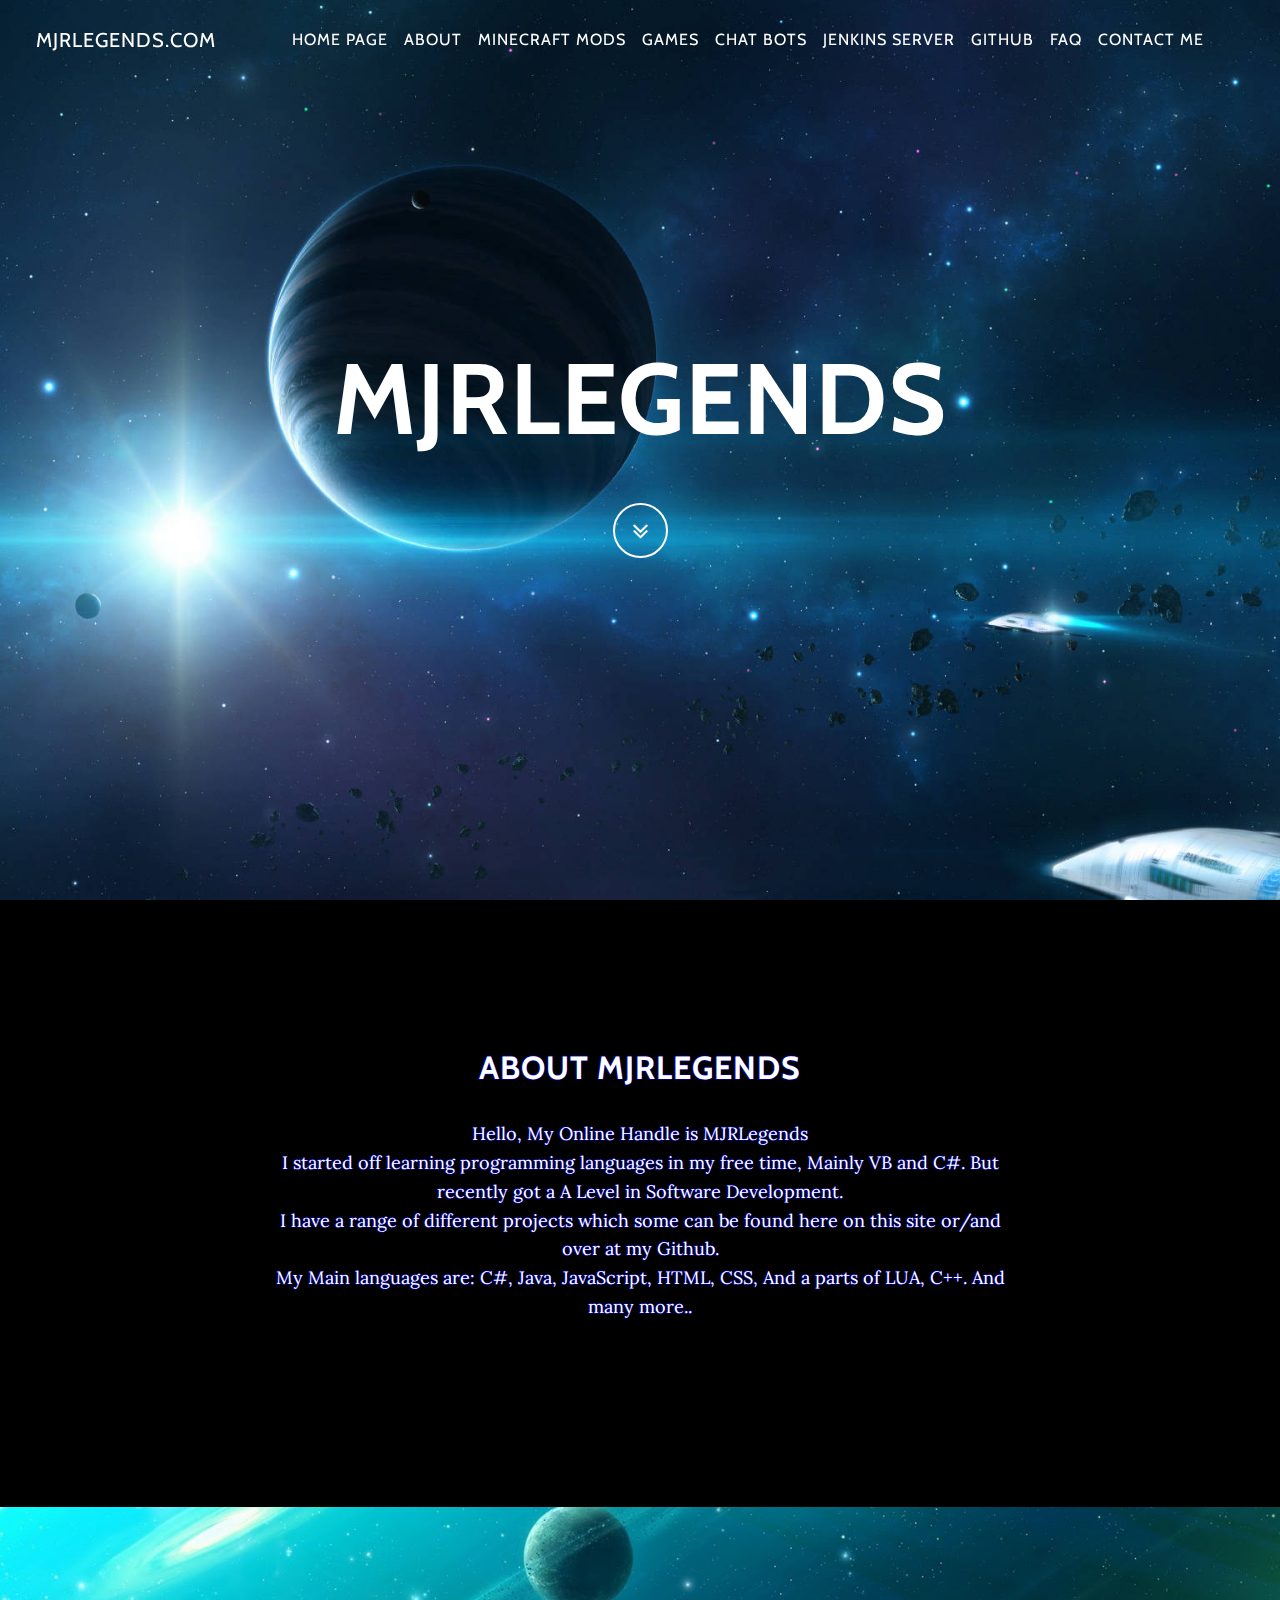
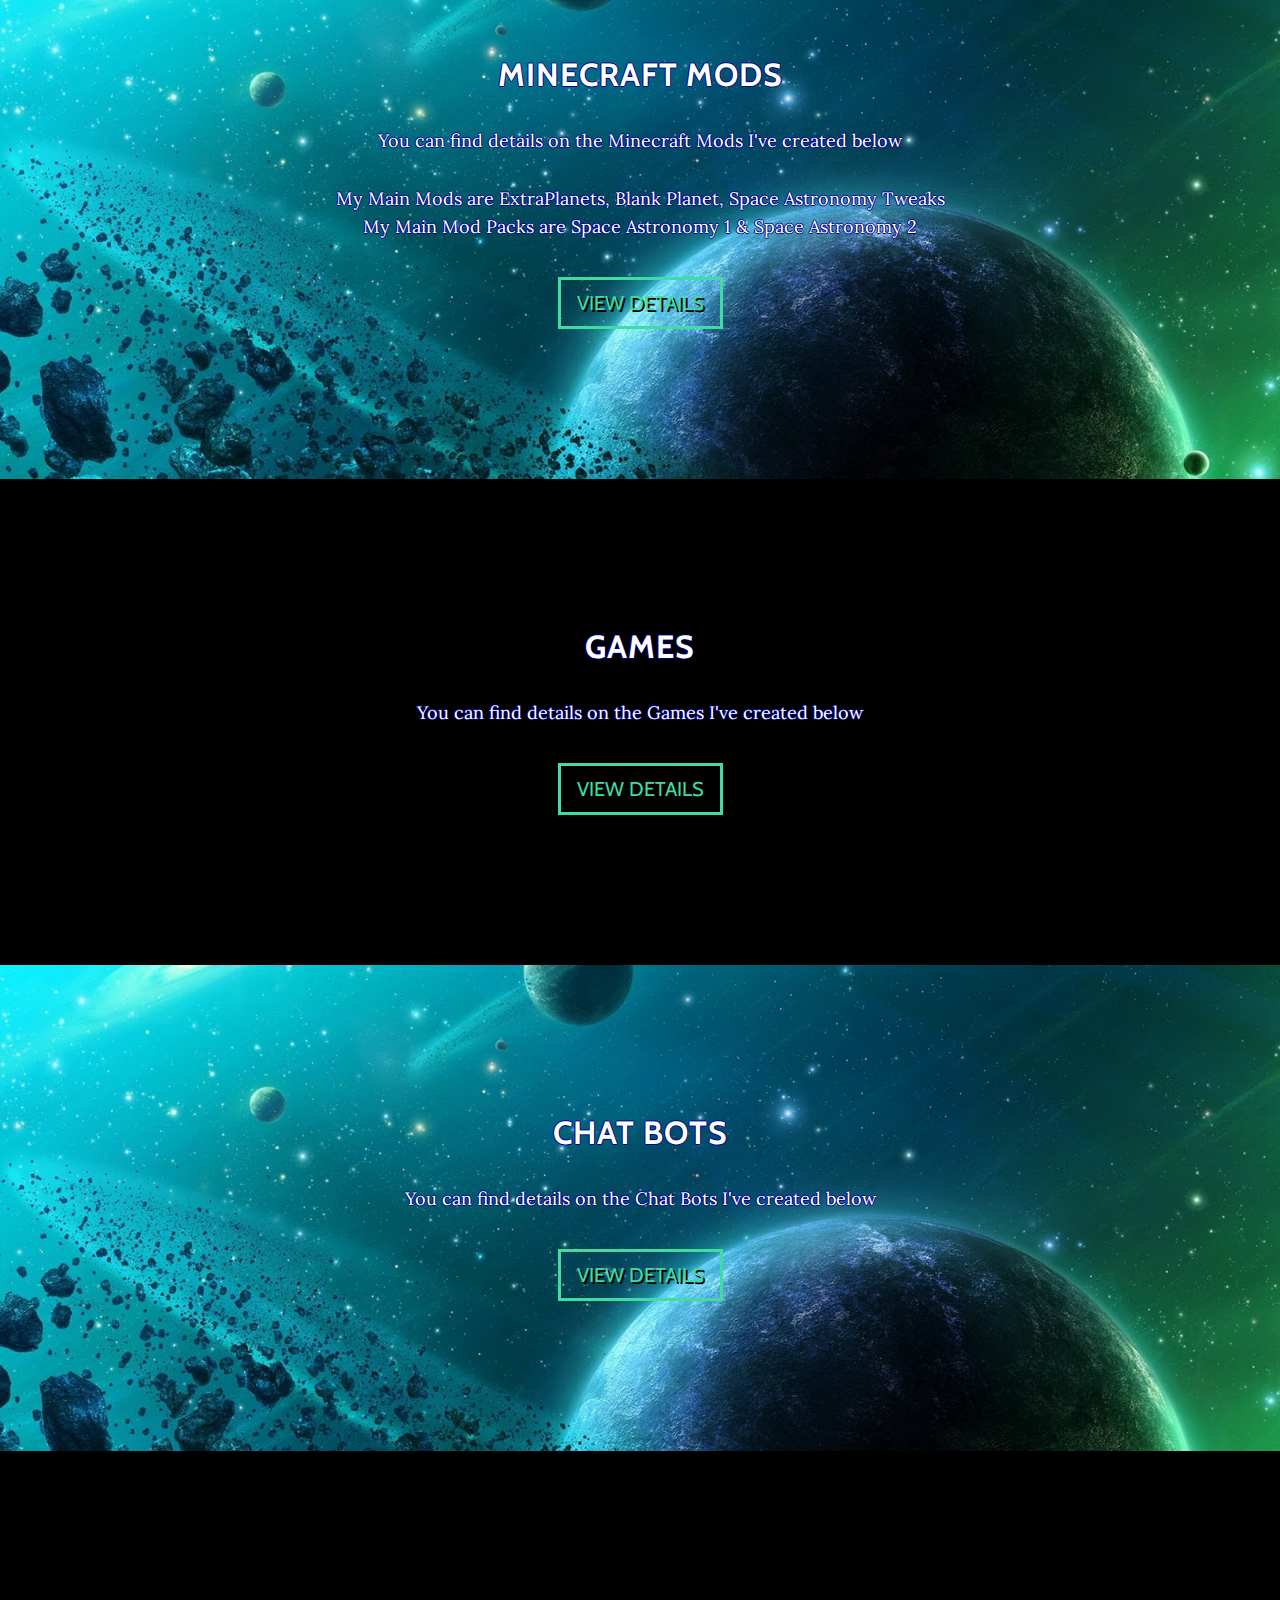
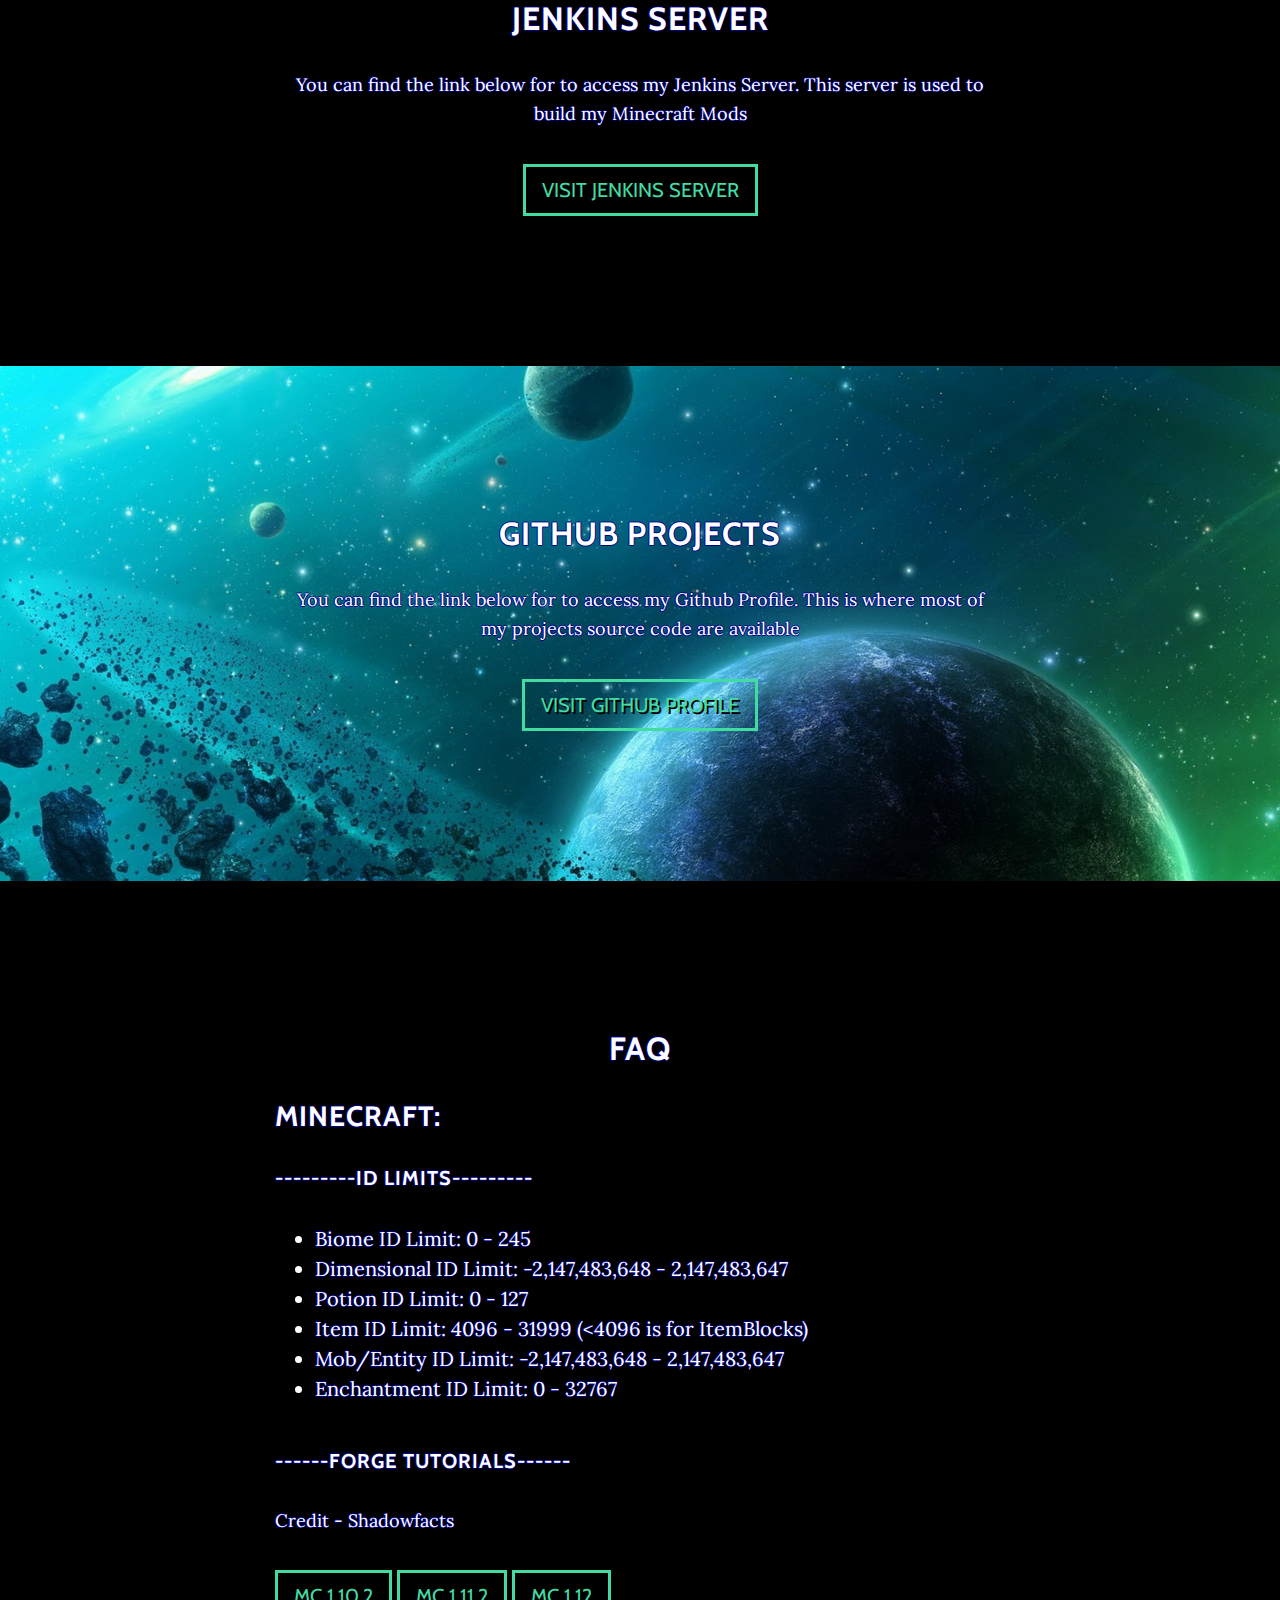
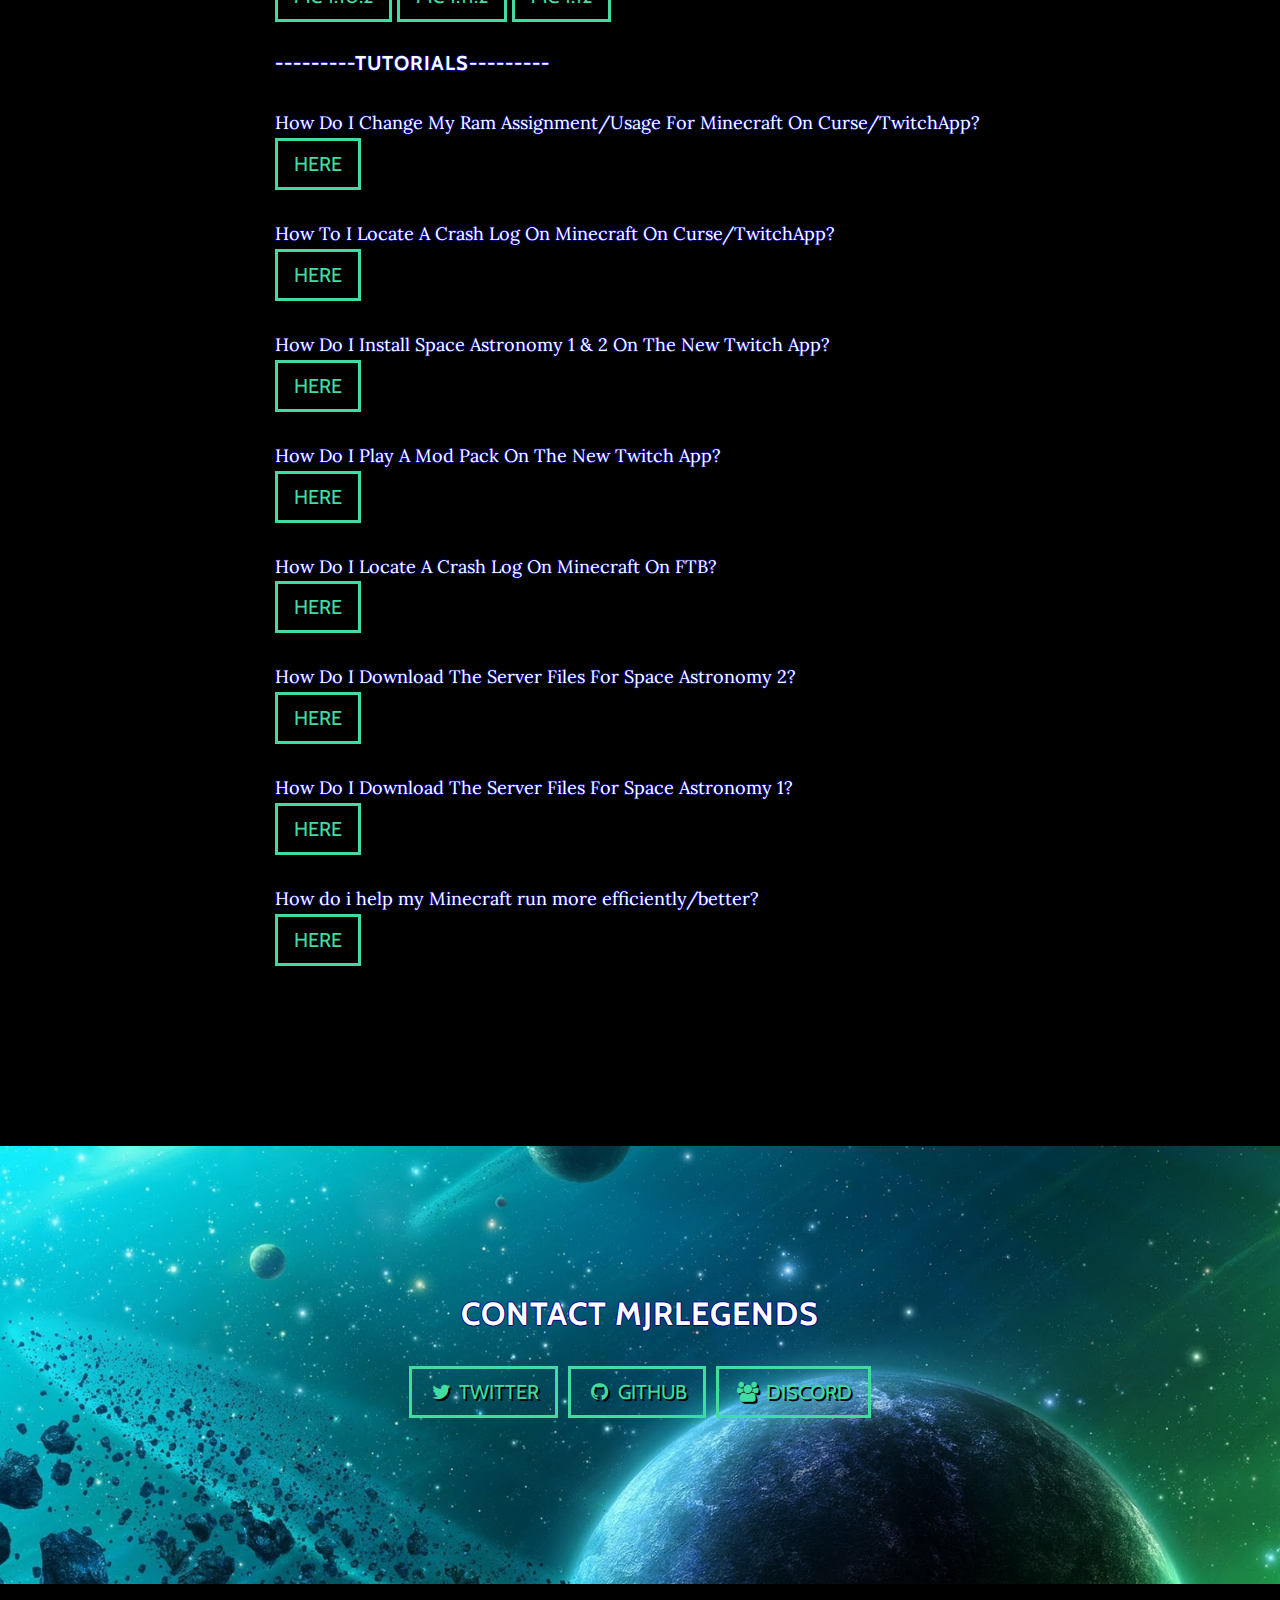
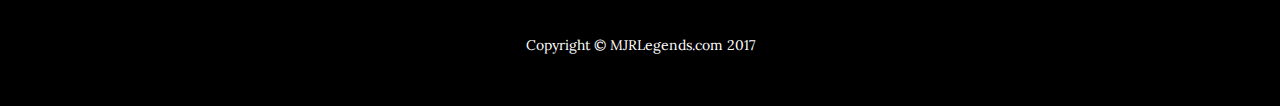
==== MJRLegends Site/index.html @ 922f8fa1 "Added a GitHub & FAQ section to the main page" ====
<!DOCTYPE html>
<html lang="en">
	<head>
		<meta charset="utf-8">
		<meta name="viewport" content="width=device-width, initial-scale=1, shrink-to-fit=no">
		<meta name="description" content="Personal Site for MJRLegends">
		<meta name="author" content="MJRLegends">
		<title>MJRLegends</title>
		<link href="vendor/bootstrap/css/bootstrap.min.css" rel="stylesheet">
		<link href="vendor/font-awesome/css/font-awesome.min.css" rel="stylesheet" type="text/css">
		<link href="https://fonts.googleapis.com/css?family=Lora:400,700,400italic,700italic" rel="stylesheet" type="text/css">
		<link href='https://fonts.googleapis.com/css?family=Cabin:700' rel='stylesheet' type='text/css'>
		<link href="css/main.css" rel="stylesheet">
	</head>
	<body id="page-top">
		<!-- Navigation -->
		<nav class="navbar navbar-expand-lg navbar-light fixed-top" id="mainNav">
			<a class="navbar-brand" href="">MJRLegends.com</a>
			<div class="main_container">
				<button class="navbar-toggler navbar-toggler-right" type="button" data-toggle="collapse" data-target="#navbarResponsive" aria-controls="navbarResponsive" aria-expanded="false" aria-label="Toggle navigation">
				Menu
				<i class="fa fa-bars"></i>
				</button>
				<div class="collapse navbar-collapse" id="navbarResponsive">
					<ul class="navbar-nav ml-auto">
						<li class="nav-item">
							<a class="nav-link js-scroll-trigger" href="http://www.mjrlegends.com">Home Page</a>
						</li>
						<li class="nav-item">
							<a class="nav-link js-scroll-trigger" href="#about">About</a>
						</li>
						<li class="nav-item">
							<a class="nav-link js-scroll-trigger" href="#mods">Minecraft Mods</a>
						</li>
						<li class="nav-item">
							<a class="nav-link js-scroll-trigger" href="#games">Games</a>
						</li>
						<li class="nav-item">
							<a class="nav-link js-scroll-trigger" href="#bots">Chat Bots</a>
						</li>
						<li class="nav-item">
							<a class="nav-link js-scroll-trigger" href="#jenkins">Jenkins Server</a>
						</li>
						<li class="nav-item">
							<a class="nav-link js-scroll-trigger" href="#github">GitHub</a>
						</li>
						<li class="nav-item">
							<a class="nav-link js-scroll-trigger" href="#faq">FAQ</a>
						</li>
						<li class="nav-item">
							<a class="nav-link js-scroll-trigger" href="#contact">Contact Me</a>
						</li>
					</ul>
				</div>
			</div>
		</nav>
		<!-- Intro Header -->
		<header class="main-header">
			<div class="intro-body">
				<div class="container">
					<div class="row">
						<div class="col-lg-8 mx-auto">
							<h1 class="brand-heading">MJRLegends</h1>
							<p class="intro-text">
							</p>
							<a href="#about" class="btn btn-circle js-scroll-trigger">
							<i class="fa fa-angle-double-down animated"></i>
							</a>
						</div>
					</div>
				</div>
			</div>
		</header>
		<!-- About Section -->
		<section id="about" class="content-section text-center">
			<div class="container">
				<div class="row">
					<div class="col-lg-8 mx-auto">
						<h2>About MJRLegends</h2>
						<p>Hello, My Online Handle is MJRLegends <br>
							I started off learning programming languages in my free time, Mainly VB and C#. But recently got a A Level in Software Development.<br>
							I have a range of different projects which some can be found here on this site or/and over at my Github.<br>
							My Main languages are: C#, Java, JavaScript, HTML, CSS, And a parts of LUA, C++. And many more..
						</p>
					</div>
				</div>
			</div>
		</section>
		<!-- Minecraft Mods Section -->
		<section id="mods" class="content-section-alt content-section text-center">
			<div class="container">
				<div class="col-lg-8 mx-auto">
					<h2>Minecraft Mods</h2>
					<p>You can find details on the Minecraft Mods I've created below <br>
						<br>
						My Main Mods are ExtraPlanets, Blank Planet, Space Astronomy Tweaks
						<br>
						My Main Mod Packs are Space Astronomy 1 & Space Astronomy 2
					</p>
					<a href="/minecraft-mods.html" class="btn btn-default btn-lg">View Details</a>
				</div>
			</div>
		</section>
		<!-- Games Section -->
		<section id="games" class="content-section text-center">
			<div class="container">
				<div class="col-lg-8 mx-auto">
					<h2>Games</h2>
					<p>You can find details on the Games I've created below</p>
					<a href="/games.html" class="btn btn-default btn-lg">View Details</a>
				</div>
			</div>
		</section>
		<!-- Chat Bots Section -->
		<section id="bots" class="content-section-alt content-section text-center">
			<div class="container">
				<div class="col-lg-8 mx-auto">
					<h2>Chat Bots</h2>
					<p>You can find details on the Chat Bots I've created below</p>
					<a href="" class="btn btn-default btn-lg">View Details</a>
				</div>
			</div>
		</section>
		<!-- Jenkins Section -->
		<section id="jenkins" class="content-section text-center">
			<div class="container">
				<div class="col-lg-8 mx-auto">
					<h2>Jenkins Server</h2>
					<p>
						You can find the link below for to access my Jenkins Server. 
						This server is used to build my Minecraft Mods
					</p>
					<a href="http://ci.mjrlegends.com:8080/" class="btn btn-default btn-lg">Visit Jenkins Server</a>
				</div>
			</div>
		</section>
		<!-- Github Section -->
		<section id="github" class="content-section-alt content-section text-center">
			<div class="container">
				<div class="col-lg-8 mx-auto">
					<h2>GitHub Projects</h2>
					<p>
						You can find the link below for to access my Github Profile.
						This is where most of my projects source code are available
					</p>
					<a href="https://github.com/MJRLegends/" class="btn btn-default btn-lg">Visit GitHub Profile</a>
				</div>
			</div>
		</section>
		<!-- FAQ Section -->
		<section id="faq" class="content-section">
			<div class="container">
				<div class="row">
					<div class="col-lg-8 mx-auto">
						<h2 class="text-center">FAQ</h2>
						<h3> Minecraft: </h3>
						<h5> ---------ID Limits--------- </h5>
						<ul>
						<li>Biome ID Limit: 0 - 245</li>
						<li>Dimensional ID Limit: -2,147,483,648 - 2,147,483,647</li>
						<li>Potion ID Limit: 0 - 127</li>
						<li>Item ID Limit: 4096 - 31999 (<4096 is for ItemBlocks)</li>
						<li>Mob/Entity ID Limit: -2,147,483,648 - 2,147,483,647</li>
						<li>Enchantment ID Limit: 0 - 32767</li>
						</ul>
						<br>
						<h5> ------Forge Tutorials------ </h5>
						<p> Credit - Shadowfacts</p>
						<a href="https://shadowfacts.net/tutorials/forge-modding-1102/" class="btn btn-default btn-lg">MC 1.10.2</a>
						<a href="https://shadowfacts.net/tutorials/forge-modding-1112/" class="btn btn-default btn-lg">MC 1.11.2</a>
						<a href="https://shadowfacts.net/tutorials/forge-modding-112/" class="btn btn-default btn-lg">MC 1.12</a>
						<br>
						<br>
						<h5> ---------Tutorials--------- </h5>
						<p style="margin: 0px;">How Do I Change My Ram Assignment/Usage For Minecraft On Curse/TwitchApp?</p> <a href="http://imgur.com/a/MBcw8" class="btn btn-default btn-lg">Here</a><br><br>
						<p style="margin: 0px;">How To I Locate A Crash Log On Minecraft On Curse/TwitchApp?</p> <a href="http://imgur.com/a/MgIK4" class="btn btn-default btn-lg">Here</a><br><br>
						<p style="margin: 0px;">How Do I Install Space Astronomy 1 & 2 On The New Twitch App?</p> <a href="http://imgur.com/a/CYxre" class="btn btn-default btn-lg">Here</a><br><br>
						<p style="margin: 0px;">How Do I Play A Mod Pack On The New Twitch App?</p> <a href="http://imgur.com/a/cBNZs" class="btn btn-default btn-lg">Here</a><br><br>
						<p style="margin: 0px;">How Do I Locate A Crash Log On Minecraft On FTB?</p> <a href="http://imgur.com/a/IbWNC" class="btn btn-default btn-lg">Here</a><br><br>
						<p style="margin: 0px;">How Do I Download The Server Files For Space Astronomy 2?</p> <a href="http://imgur.com/a/7WgaK" class="btn btn-default btn-lg">Here</a><br><br>
						<p style="margin: 0px;">How Do I Download The Server Files For Space Astronomy 1?</p> <a href="http://imgur.com/a/SaSIi" class="btn btn-default btn-lg">Here</a><br><br>
						<p style="margin: 0px;">How do i help my Minecraft run more efficiently/better?</p> <a href="https://imgur.com/a/BnC55" class="btn btn-default btn-lg">Here</a><br><br>
					</div>
				</div>
			</div>
		</section>
		<!-- Contact Section -->
		<section id="contact" class="content-section-alt content-section text-center">
			<div class="container">
				<div class="row">
					<div class="col-lg-8 mx-auto">
						<h2>Contact MJRLegends</h2>
						<ul class="list-inline banner-social-buttons">
							<li class="list-inline-item">
								<a href="https://twitter.com/mjrlegends" class="btn btn-default btn-lg">
								<i class="fa fa-twitter fa-fw"></i>
								<span class="network-name">Twitter</span>
								</a>
							</li>
							<li class="list-inline-item">
								<a href="https://github.com/mjrlegends" class="btn btn-default btn-lg">
								<i class="fa fa-github fa-fw"></i>
								<span class="network-name">Github</span>
								</a>
							</li>
							<li class="list-inline-item">
								<a href="https://discord.gg/VEgV7Pk" class="btn btn-default btn-lg">
								<i class="fa fa-users fa-fw"></i>
								<span class="network-name">Discord</span>
								</a>
							</li>
						</ul>
					</div>
				</div>
			</div>
		</section>
		<!-- Footer -->
		<footer>
			<div class="container text-center">
				<p>Copyright &copy; MJRLegends.com 2017</p>
			</div>
		</footer>
		<!-- Bootstrap core JavaScript -->
		<script src="vendor/jquery/jquery.min.js"></script>
		<script src="vendor/popper/popper.min.js"></script>
		<script src="vendor/bootstrap/js/bootstrap.min.js"></script>
		<!-- Plugin JavaScript -->
		<script src="vendor/jquery-easing/jquery.easing.min.js"></script>
		<!-- Custom scripts for this template -->
		<script src="js/main.js"></script>
	</body>
</html>
---- MJRLegends Site/css/main.css ----
body {
     font-family: Lora, 'Helvetica Neue', Helvetica, Arial, sans-serif;
     position: relative;
     width: 100%;
     height: 100%;
     color: #fff;
     background-color: #000
 }
 html {
     width: 100%;
     height: 100%
 }
 h1,
 h2,
 h3,
 h4,
 h5,
 h6 {
     font-family: Cabin, 'Helvetica Neue', Helvetica, Arial, sans-serif;
     font-weight: 700;
     margin: 0 0 35px;
     letter-spacing: 1px;
     text-transform: uppercase
 }
 p {
     font-size: 16px;
     line-height: 1.5;
     margin: 0 0 25px
 }
 @media (min-width: 768px) {
     p {
         font-size: 18px;
         line-height: 1.6;
         margin: 0 0 35px
     }
 }
 a {
     -webkit-transition: all .2s ease-in-out;
     -moz-transition: all .2s ease-in-out;
     transition: all .2s ease-in-out;
     color: #3366ff
 }
 a:focus,
 a:hover {
     text-decoration: none;
     color: #3366ff
 }
 #mainNav {
     font-family: Cabin, 'Helvetica Neue', Helvetica, Arial, sans-serif;
     margin-bottom: 0;
     text-transform: uppercase;
     border-bottom: 1px solid rgba(255, 255, 255, .3);
     background-color: #000
 }
 
 #mainNav .main_container{
	 margin: 0px 10px 0px 10px;
	 float: right;
	 width: 75%;
	 text-align: right
 }
 #mainNav .navbar-toggler {
     font-size: 14px;
     padding: 11px;
     color: #fff;
     border: 1px solid #fff
 }
 #mainNav a {
     color: #fff
 }
 #mainNav .navbar-nav .nav-item {
     -webkit-transition: background .3s ease-in-out;
     -moz-transition: background .3s ease-in-out;
     transition: background .3s ease-in-out
 }
 #mainNav .navbar-nav .nav-item:hover {
     color: fade(white, 80%);
     outline: 0;
     background-color: transparent
 }
 #mainNav .navbar-nav .nav-item:active,
 #mainNav .navbar-nav .nav-item:focus {
     outline: 0;
     background-color: transparent
 }
 @media (min-width: 1108px) {
     #mainNav {
         padding-top: 20px;
         padding-bottom: 20px;
         -webkit-transition: background .3s ease-in-out, padding-top .3s ease-in-out, padding-bottom .3s;
         -moz-transition: background .3s ease-in-out, padding-top .3s ease-in-out, padding-bottom .3s;
         transition: background .3s ease-in-out, padding-top .3s ease-in-out, padding-bottom .3s;
         letter-spacing: 1px;
         border-bottom: none;
         background: 0 0
     }
     #mainNav.navbar-shrink {
         padding-top: 10px;
         padding-bottom: 10px;
         border-bottom: 1px solid rgba(255, 255, 255, .3);
         background: #000
     }
     #mainNav .nav-link.active {
         outline: 0;
         background-color: rgba(255, 255, 255, .3)
     }
     #mainNav .nav-link.active:hover {
         color: #fff
     }
 }
 .navbar-brand{
	 padding-left: 20px;
	 display: inline;
	 float: left;
	 width: 20%;
	 margin: 0px;
 }
 .main-header {
     display: table;
     width: 100%;
     height: auto;
     padding: 200px 0;
     text-align: center;
     color: #fff;
     background: url(../img/intro-bg.jpg) no-repeat bottom center scroll;
     background-color: #000;
     -webkit-background-size: cover;
     -moz-background-size: cover;
     -o-background-size: cover;
     background-size: cover
 }
 .main-header .intro-body {
     display: table-cell;
     vertical-align: middle
 }
 .main-header .intro-body .brand-heading {
     font-size: 50px
 }
 .main-header .intro-body .intro-text {
     font-size: 18px
 }
 @media (min-width: 768px) {
     .main-header {
         height: 100%;
         padding: 0
     }
     .main-header .intro-body .brand-heading {
         font-size: 100px
     }
     .main-header .intro-body .intro-text {
         font-size: 22px
     }
 }
 .btn-circle {
     font-size: 26px;
     width: 55px;
     height: 55px;
     margin-top: 15px;
     line-height: 38px;
     -webkit-transition: background .3s ease-in-out;
     -moz-transition: background .3s ease-in-out;
     transition: background .3s ease-in-out;
     color: #fff;
     border: 2px solid #fff;
     border-radius: 100%!important;
     background: 0 0
 }
 .btn-circle:focus,
 .btn-circle:hover {
     color: #fff;
     outline: 0;
     background: rgba(255, 255, 255, .1)
 }
 .content-section {
	 color: white;
	 text-shadow: -1px 0 darkblue, 0 1px darkblue, 1px 0 darkblue, 0 -1px darkblue;
	 font-size: 20px;
     padding-top: 150px;
     padding-bottom: 150px
 }
 .content-section-alt {
     color: white;
	 text-shadow: -1px 0 darkblue, 0 1px darkblue, 1px 0 darkblue, 0 -1px darkblue;
     background: url(../img/downloads-bg.jpg) no-repeat center center scroll;
     background-color: #000;
     -webkit-background-size: cover;
     -moz-background-size: cover;
     -o-background-size: cover;
     background-size: cover;
 }
 .mods-section{
     color: white;
     text-shadow: -1px 0 darkblue, 0 1px darkblue, 1px 0 darkblue, 0 -1px darkblue;
     background-color: black;
	 padding-top: 50px;
	 padding-bottom: 50px
 }
 .mods-section-alt {
     color: black;
     text-shadow: -1px 0 darkblue, 0 1px darkblue, 1px 0 darkblue, 0 -1px darkblue;
     background-color: white;
	 padding-top: 50px;
	 padding-bottom: 50px
 }
 .btn {
     font-family: Cabin, 'Helvetica Neue', Helvetica, Arial, sans-serif;
     font-weight: 400;
     -webkit-transition: all .3s ease-in-out;
     -moz-transition: all .3s ease-in-out;
     transition: all .3s ease-in-out;
     text-transform: uppercase;
     border-radius: 0
 }
 .btn-default {
     color: #42dca3;
     border: 3px solid #42dca3;
     background-color: transparent;
	 text-shadow: 2px 2px #000000
 }
 .btn-default:focus,
 .btn-default:hover {
     color: #000;
     border: 1px solid #42dca3;
     outline: 0;
     background-color: #42dca3
 }
 ul.banner-social-buttons {
     margin-top: 0
 }
 @media (max-width: 1199px) {
     ul.banner-social-buttons {
         margin-top: 15px
     }
 }
 @media (max-width: 767px) {
     ul.banner-social-buttons li {
         display: block;
         margin-bottom: 20px;
         padding: 0
     }
     ul.banner-social-buttons li:last-child {
         margin-bottom: 0
     }
 }
 footer {
     padding: 50px 0
 }
 footer p {
     font-size: 14px;
     margin: 0
 }
 ::-moz-selection {
     background: #fcfcfc;
     background: rgba(255, 255, 255, .2);
     text-shadow: none
 }
 ::selection {
     background: #fcfcfc;
     background: rgba(255, 255, 255, .2);
     text-shadow: none
 }
 img::selection {
     background: 0 0
 }
 img::-moz-selection {
     background: 0 0
 }
 body {
     -webkit-tap-highlight-color: rgba(255, 255, 255, .2)
 }
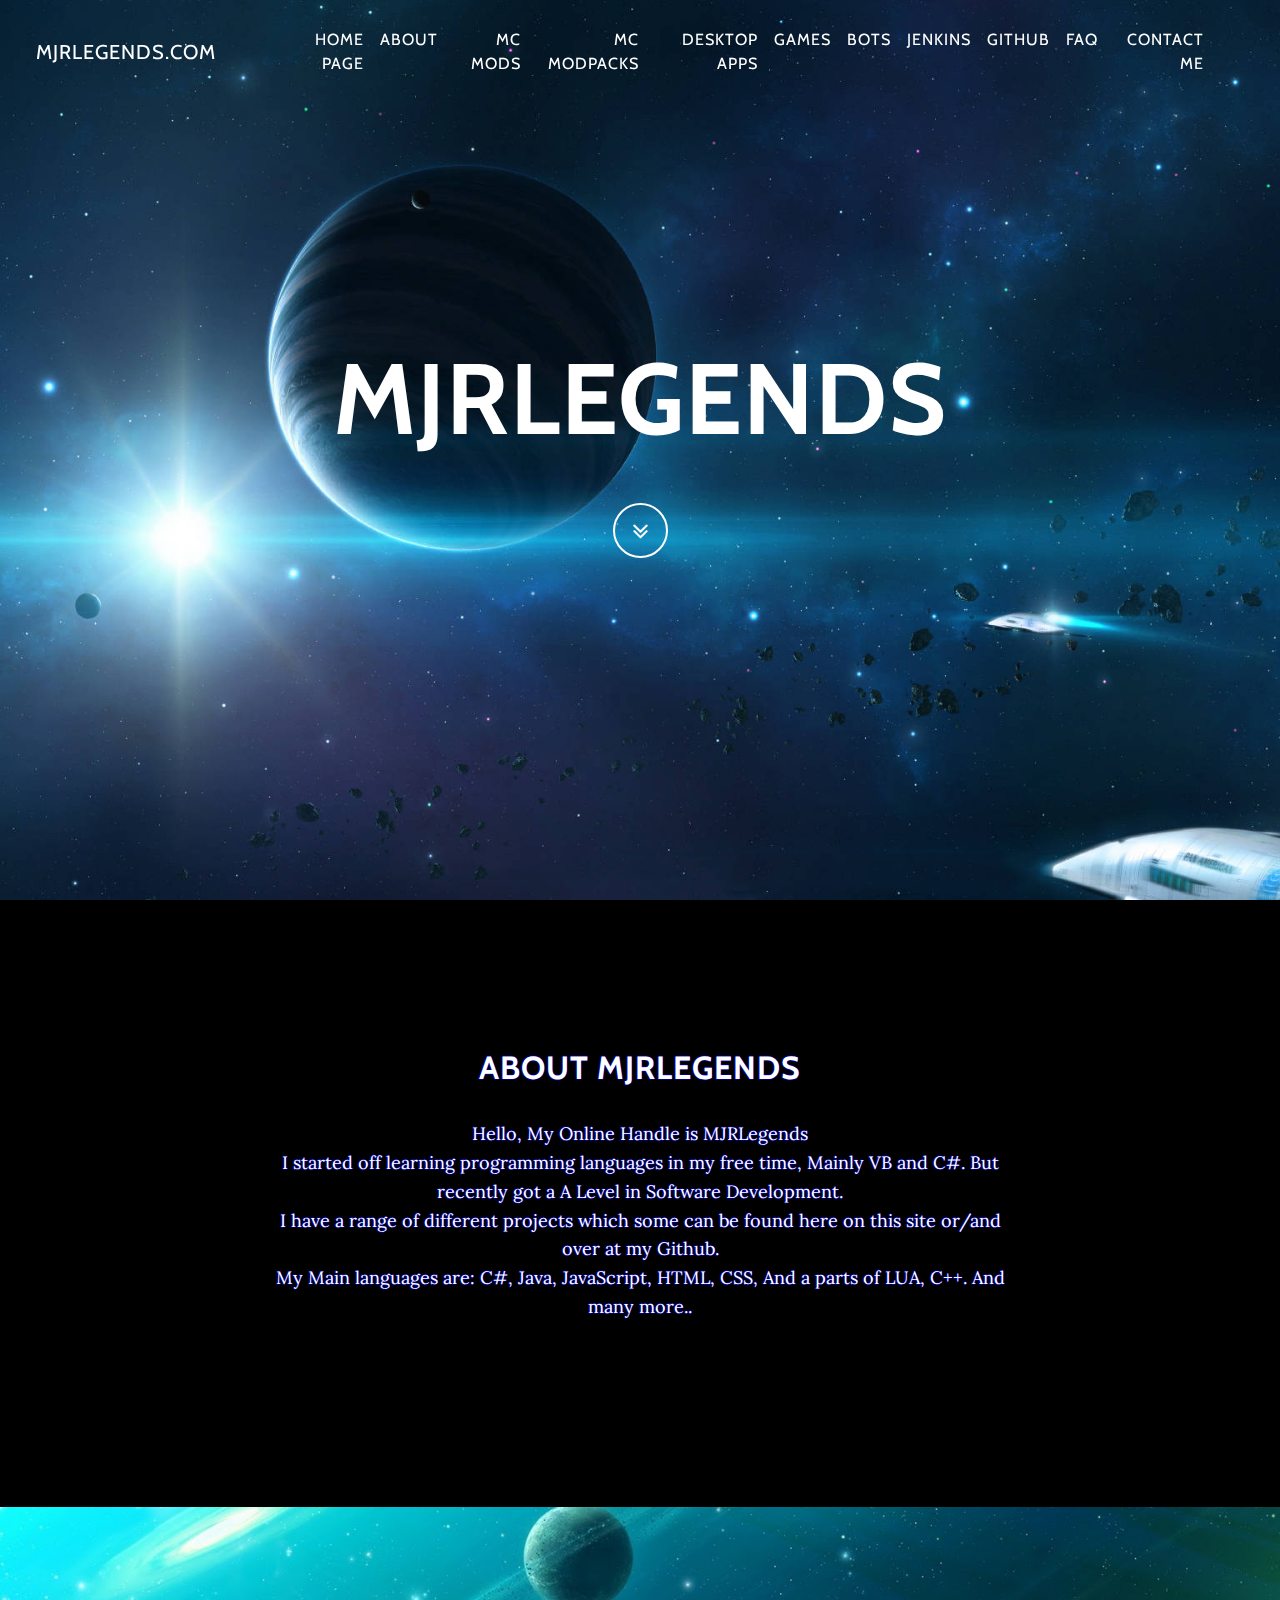
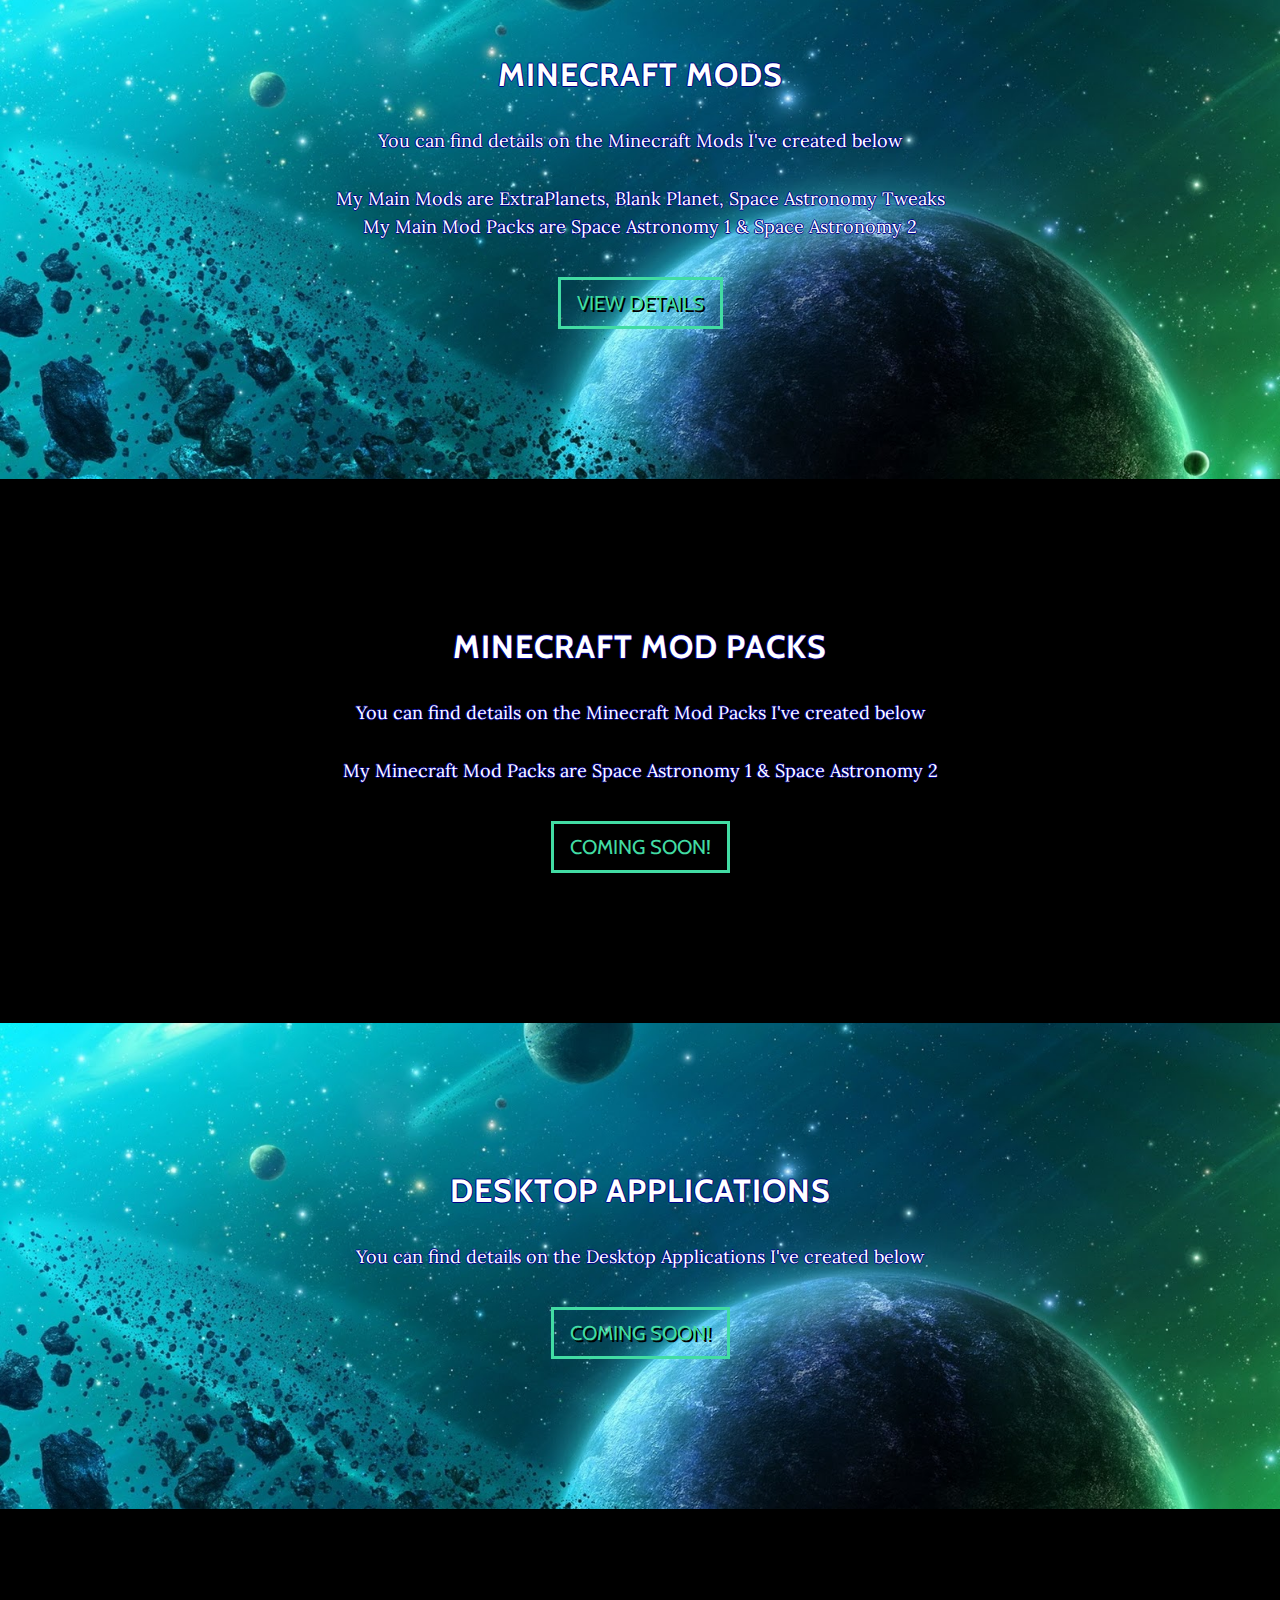
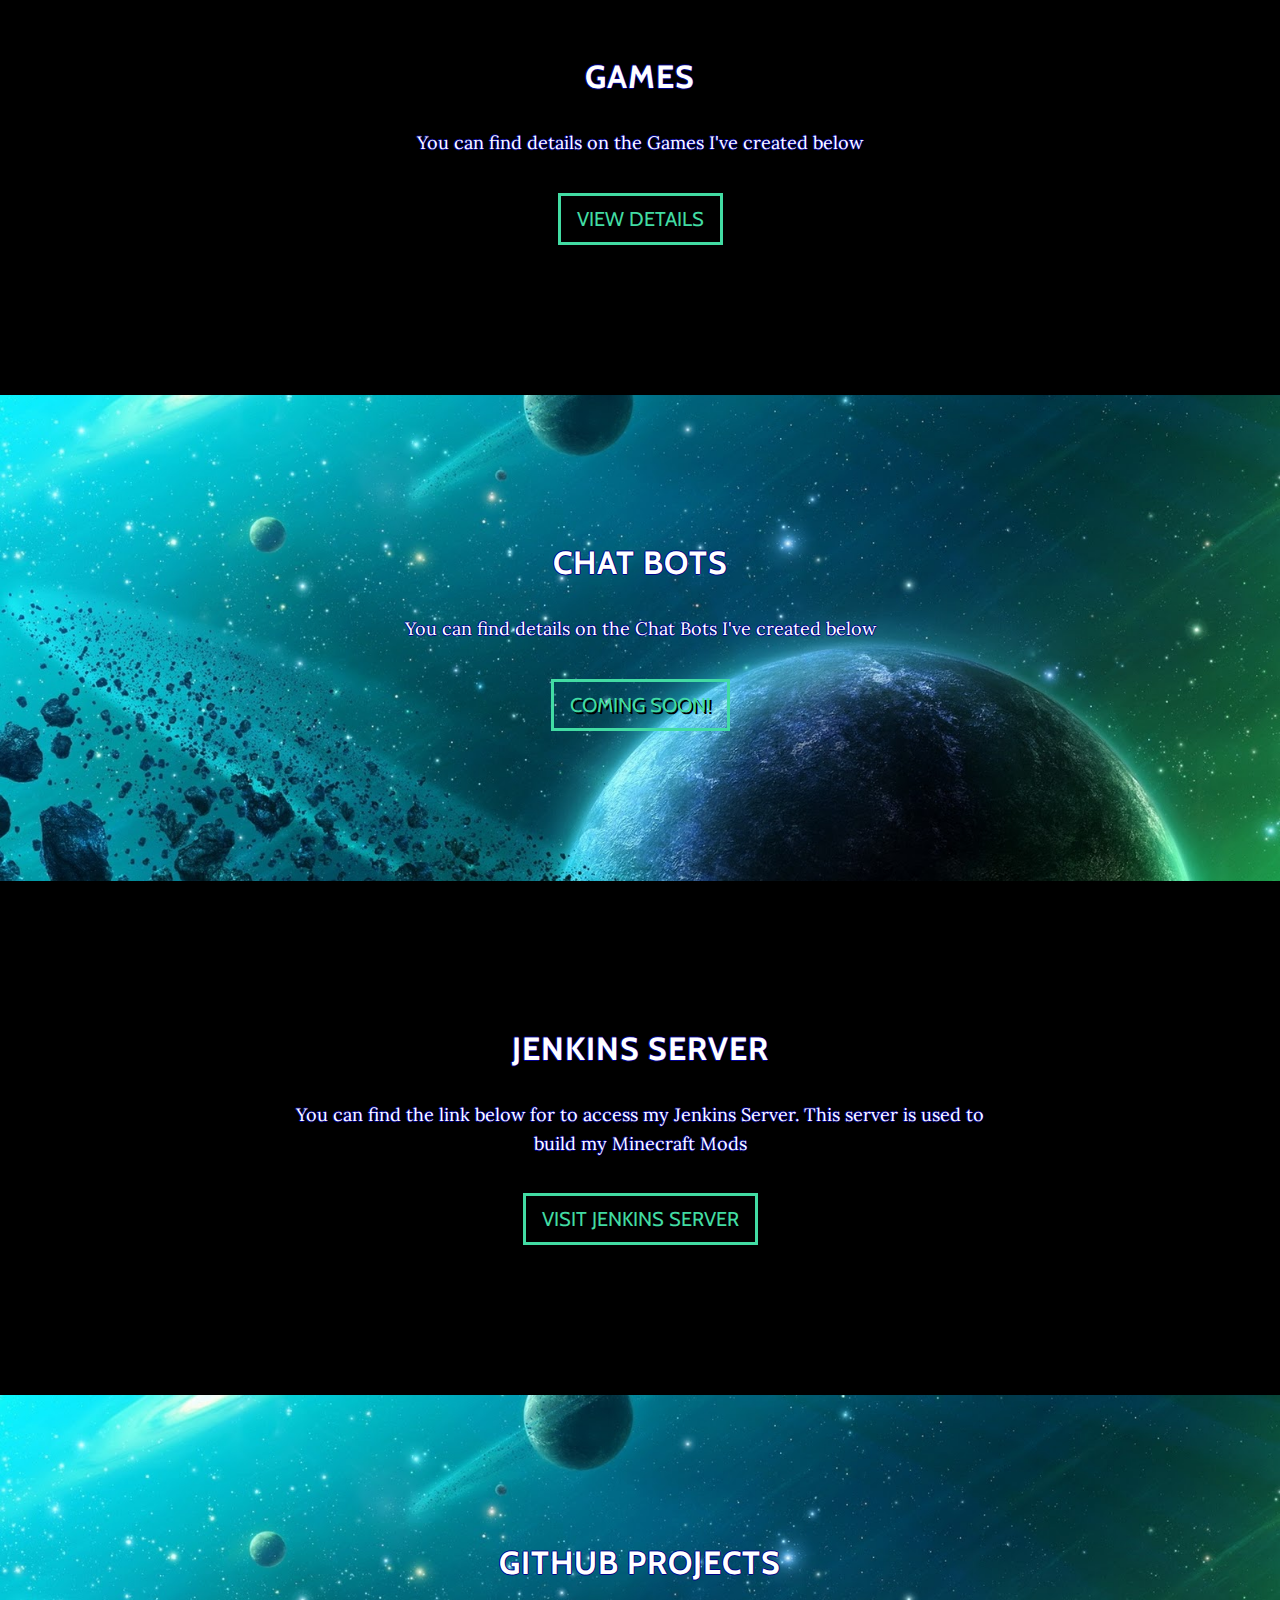
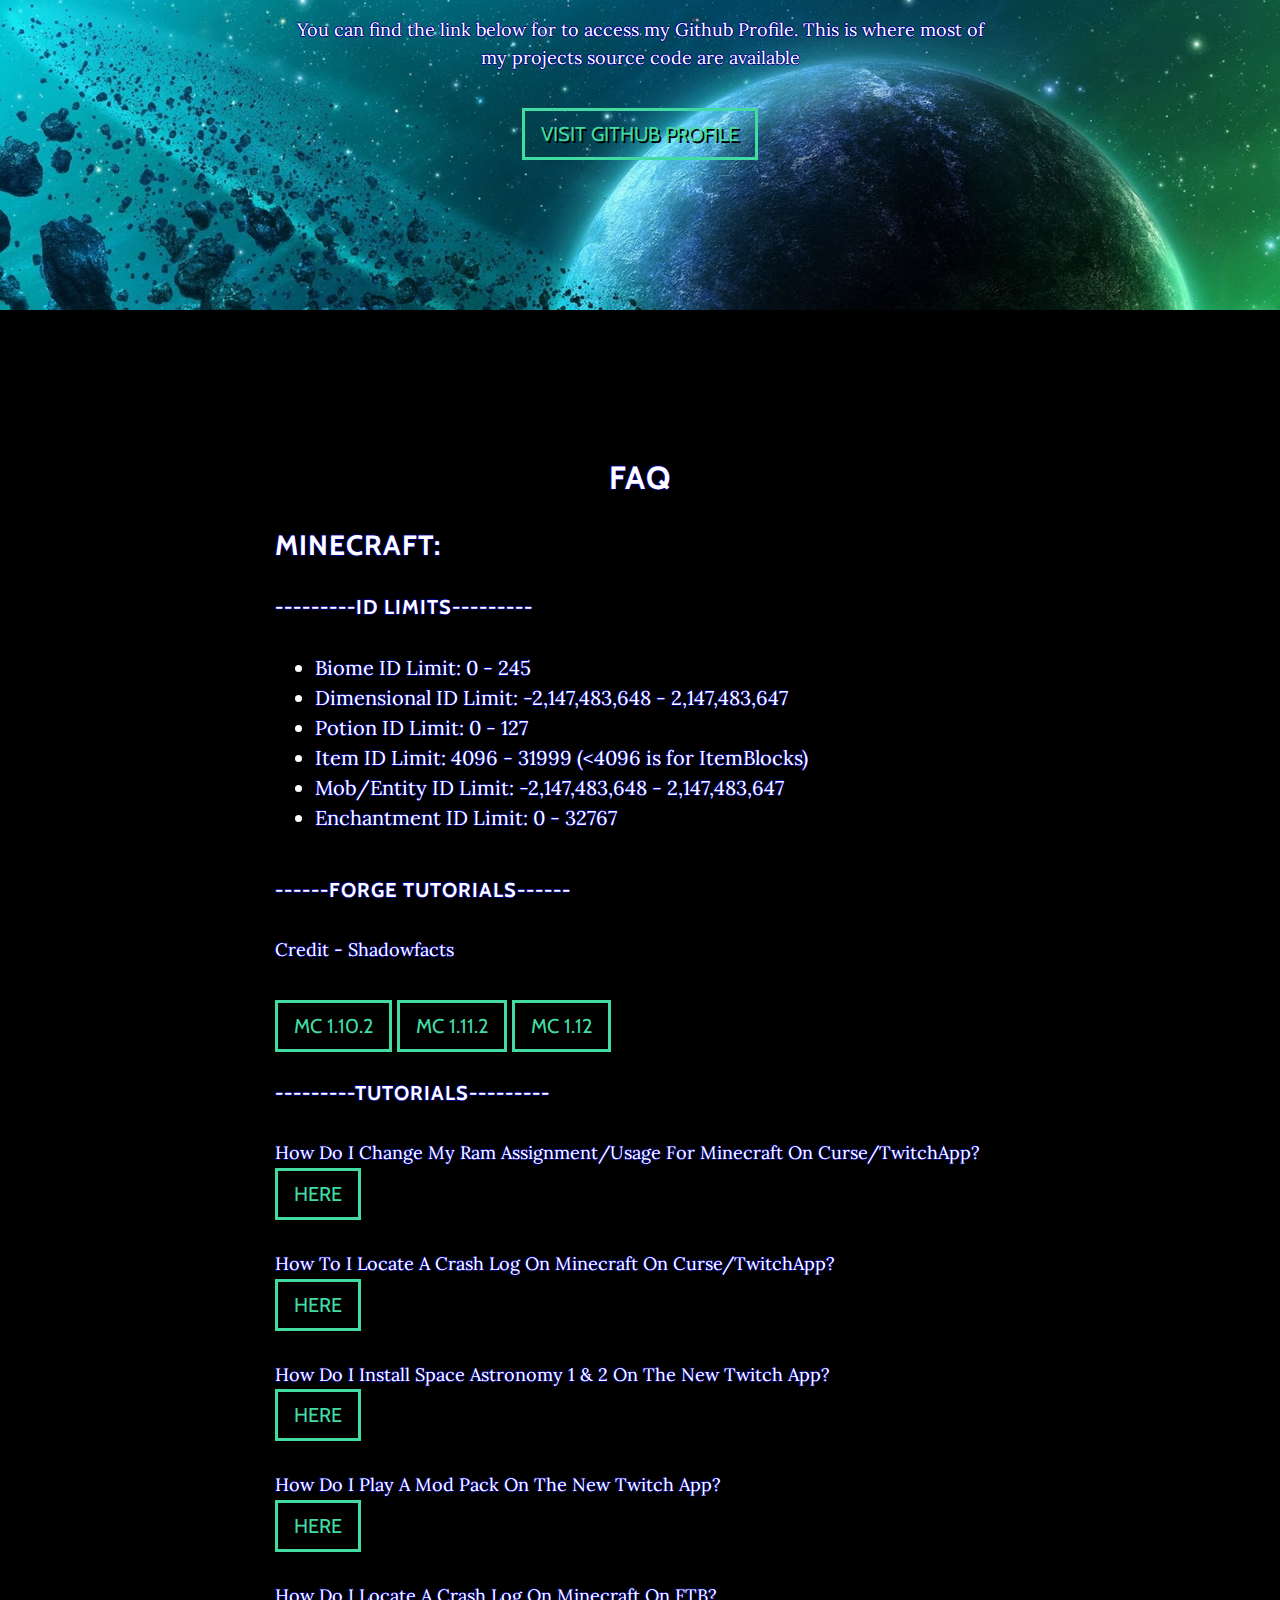
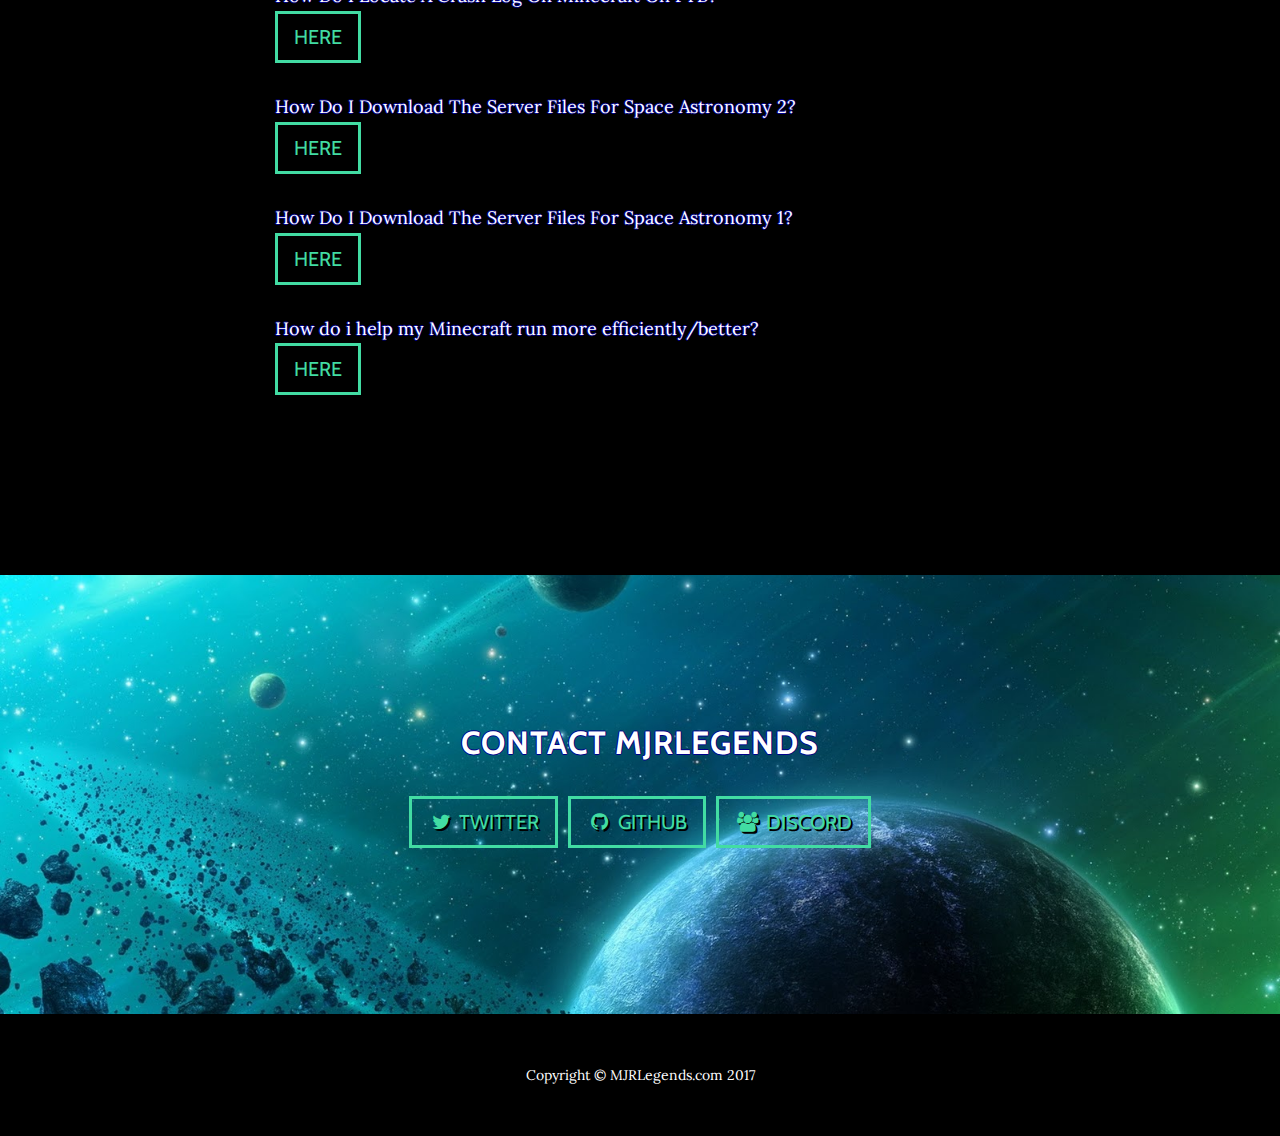
==== commit c3057fed: "*Added a MC Mod packs & Desktop Apps section to the main page *Renamed some nav bar elements" ====
--- a/MJRLegends Site/index.html
+++ b/MJRLegends Site/index.html
@@ -30,16 +30,22 @@
 							<a class="nav-link js-scroll-trigger" href="#about">About</a>
 						</li>
 						<li class="nav-item">
-							<a class="nav-link js-scroll-trigger" href="#mods">Minecraft Mods</a>
+							<a class="nav-link js-scroll-trigger" href="#mods">MC Mods</a>
+						</li>
+						<li class="nav-item">
+							<a class="nav-link js-scroll-trigger" href="#modpacks">MC ModPacks</a>
+						</li>
+						<li class="nav-item">
+							<a class="nav-link js-scroll-trigger" href="#applications">Desktop Apps</a>
 						</li>
 						<li class="nav-item">
 							<a class="nav-link js-scroll-trigger" href="#games">Games</a>
 						</li>
 						<li class="nav-item">
-							<a class="nav-link js-scroll-trigger" href="#bots">Chat Bots</a>
-						</li>
-						<li class="nav-item">
-							<a class="nav-link js-scroll-trigger" href="#jenkins">Jenkins Server</a>
+							<a class="nav-link js-scroll-trigger" href="#bots">Bots</a>
+						</li>
+						<li class="nav-item">
+							<a class="nav-link js-scroll-trigger" href="#jenkins">Jenkins</a>
 						</li>
 						<li class="nav-item">
 							<a class="nav-link js-scroll-trigger" href="#github">GitHub</a>
@@ -101,6 +107,31 @@
 				</div>
 			</div>
 		</section>
+		<!-- Minecraft Mod Packs Section -->
+		<section id="modpacks" class="content-section text-center">
+			<div class="container">
+				<div class="col-lg-8 mx-auto">
+					<h2>Minecraft Mod Packs</h2>
+					<p>You can find details on the Minecraft Mod Packs I've created below <br>
+						<br>
+						My Minecraft Mod Packs are Space Astronomy 1 & Space Astronomy 2
+					</p>
+					<a href="" class="btn btn-default btn-lg">Coming Soon!</a>
+				</div>
+			</div>
+		</section>
+		<!-- Desktop Applications Section -->
+		<section id="applications" class="content-section-alt content-section text-center">
+			<div class="container">
+				<div class="col-lg-8 mx-auto">
+					<h2>Desktop Applications</h2>
+					<p>You can find details on the Desktop Applications I've created below <br>
+						
+					</p>
+					<a href="" class="btn btn-default btn-lg">Coming Soon!</a>
+				</div>
+			</div>
+		</section>
 		<!-- Games Section -->
 		<section id="games" class="content-section text-center">
 			<div class="container">
@@ -117,7 +148,7 @@
 				<div class="col-lg-8 mx-auto">
 					<h2>Chat Bots</h2>
 					<p>You can find details on the Chat Bots I've created below</p>
-					<a href="" class="btn btn-default btn-lg">View Details</a>
+					<a href="" class="btn btn-default btn-lg">Coming soon!</a>
 				</div>
 			</div>
 		</section>
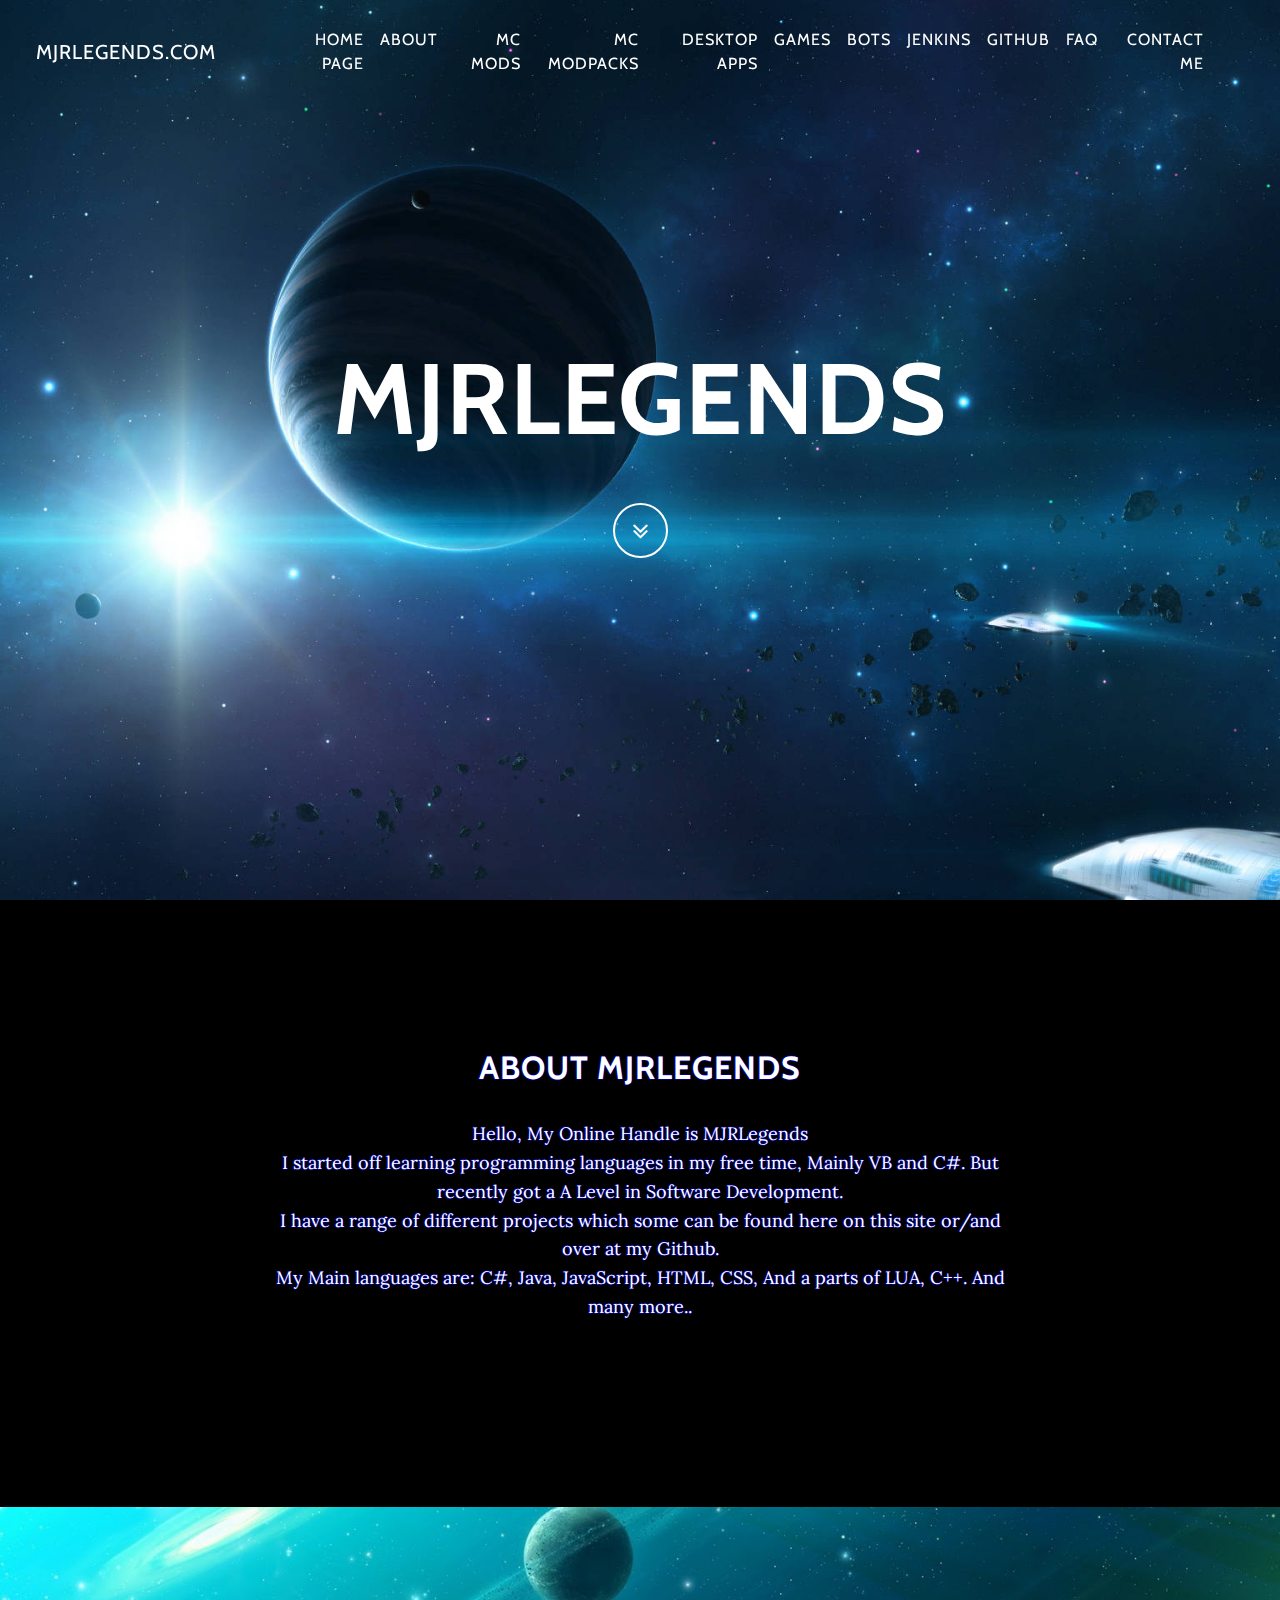
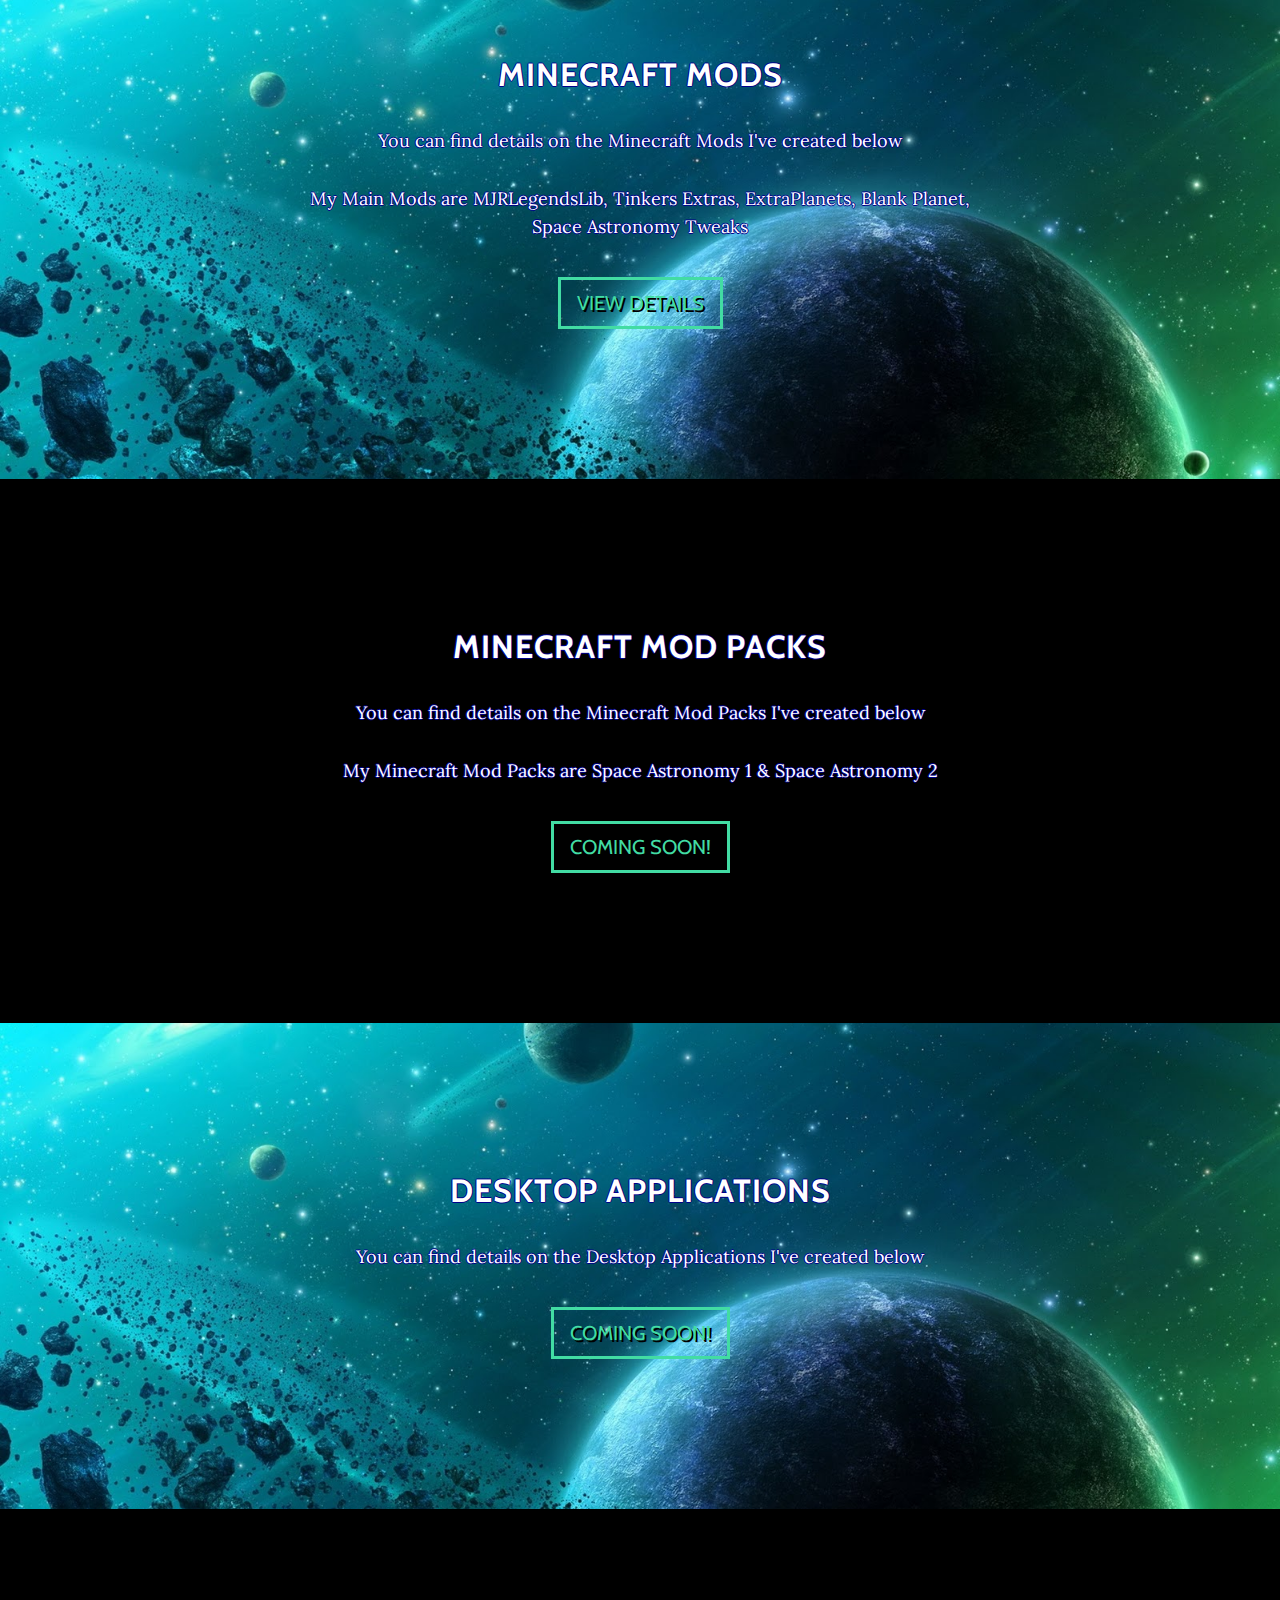
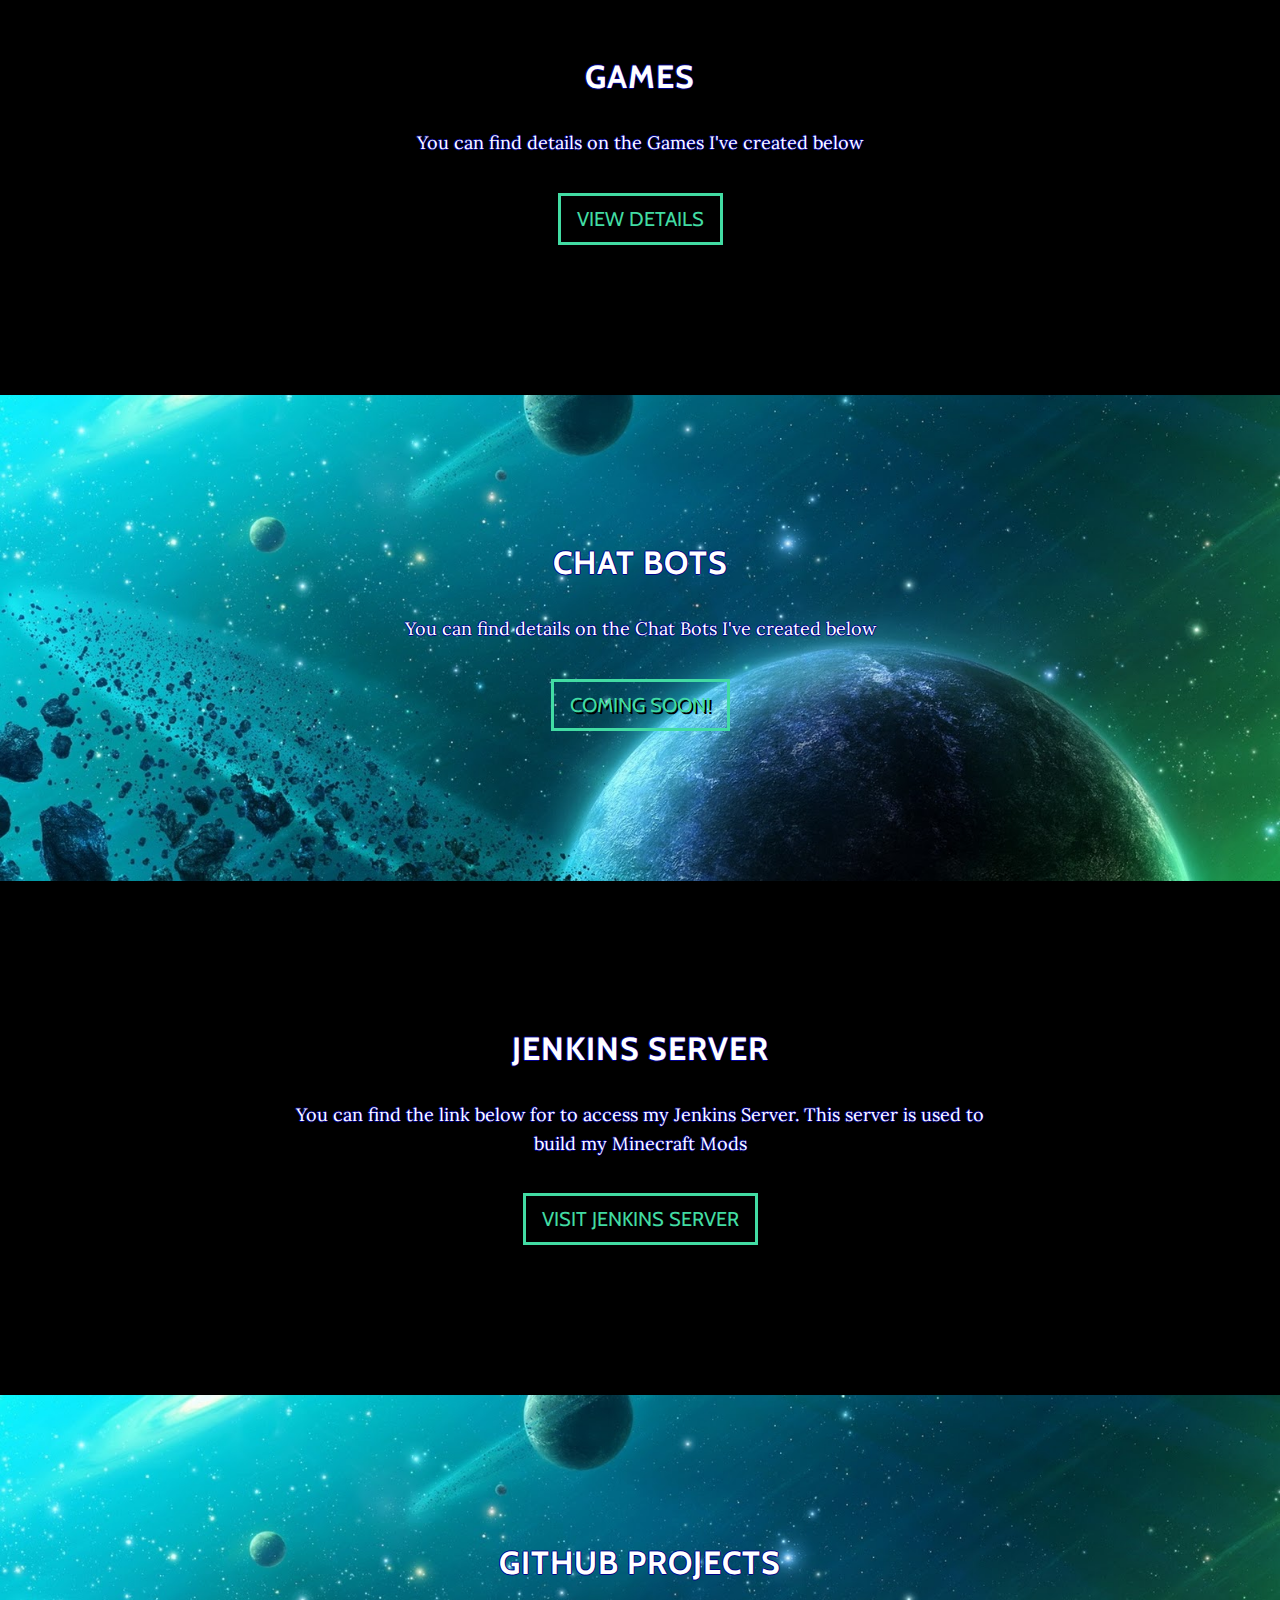
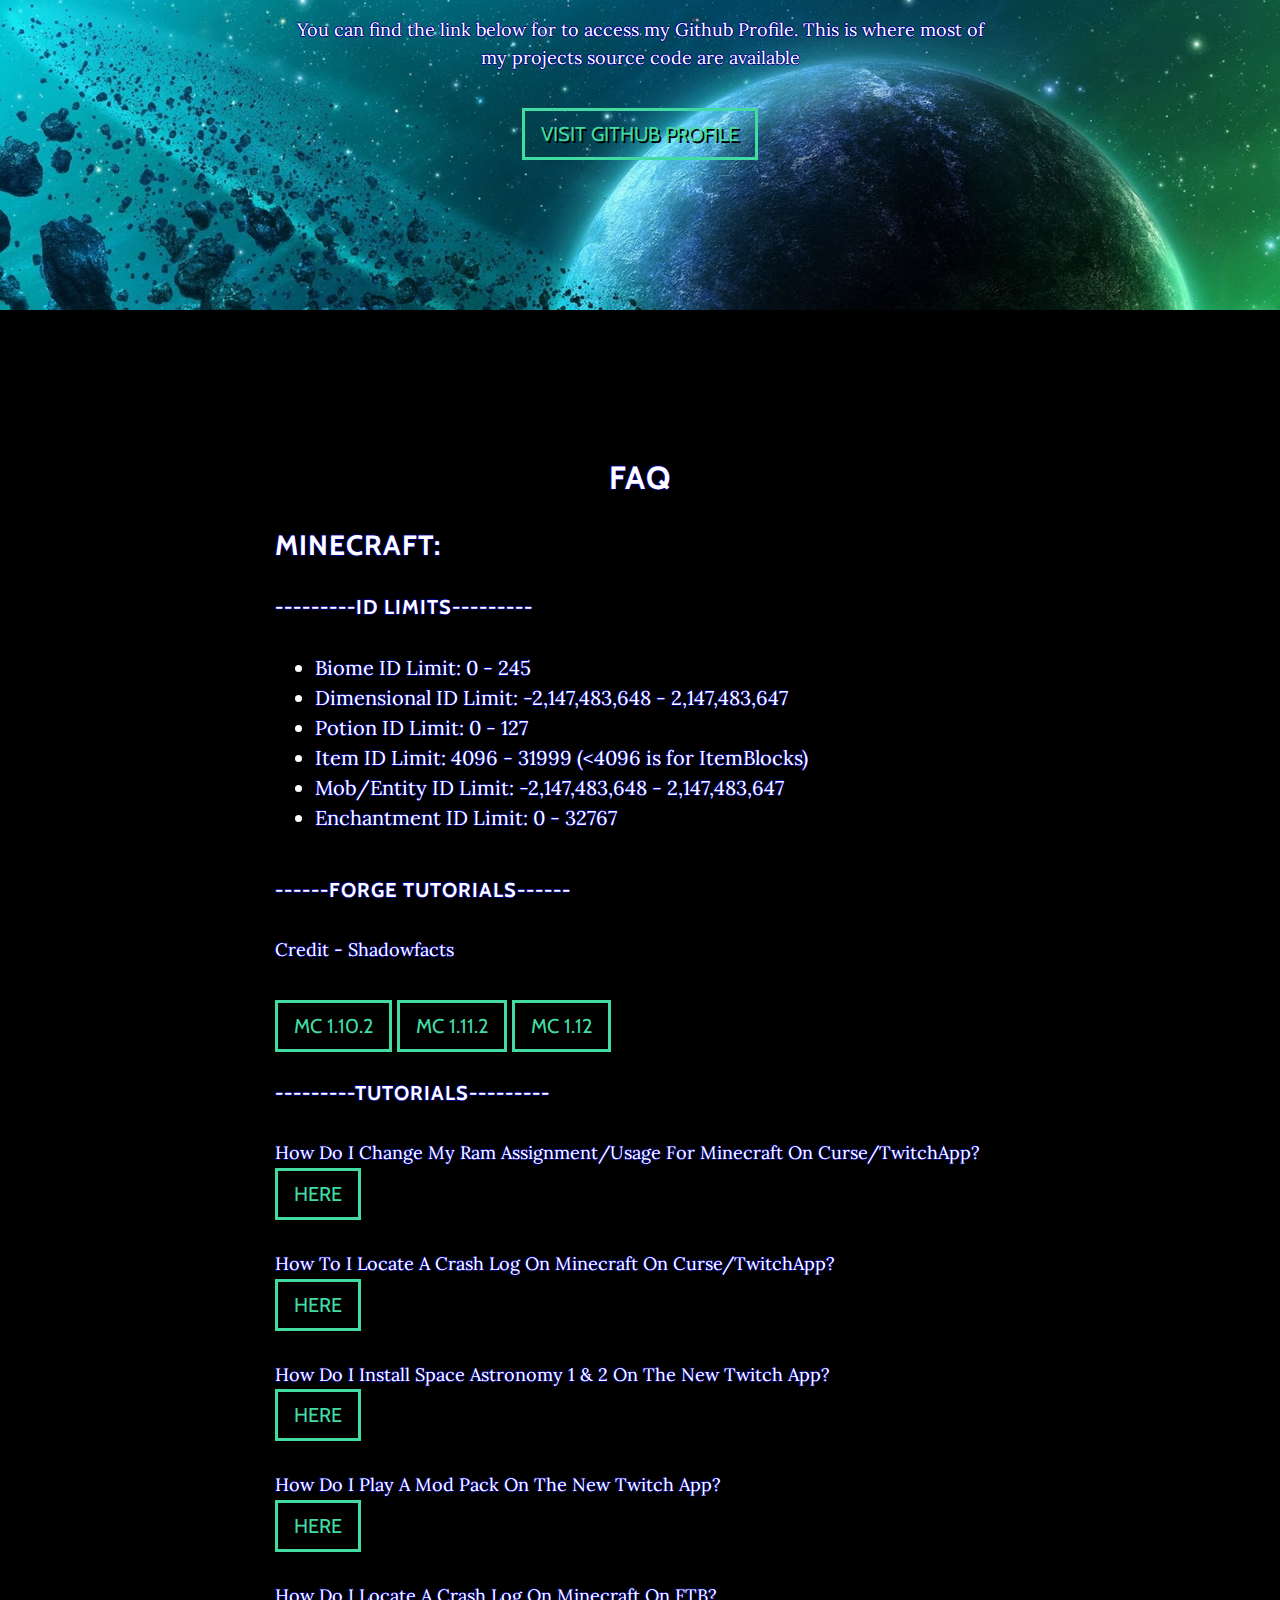
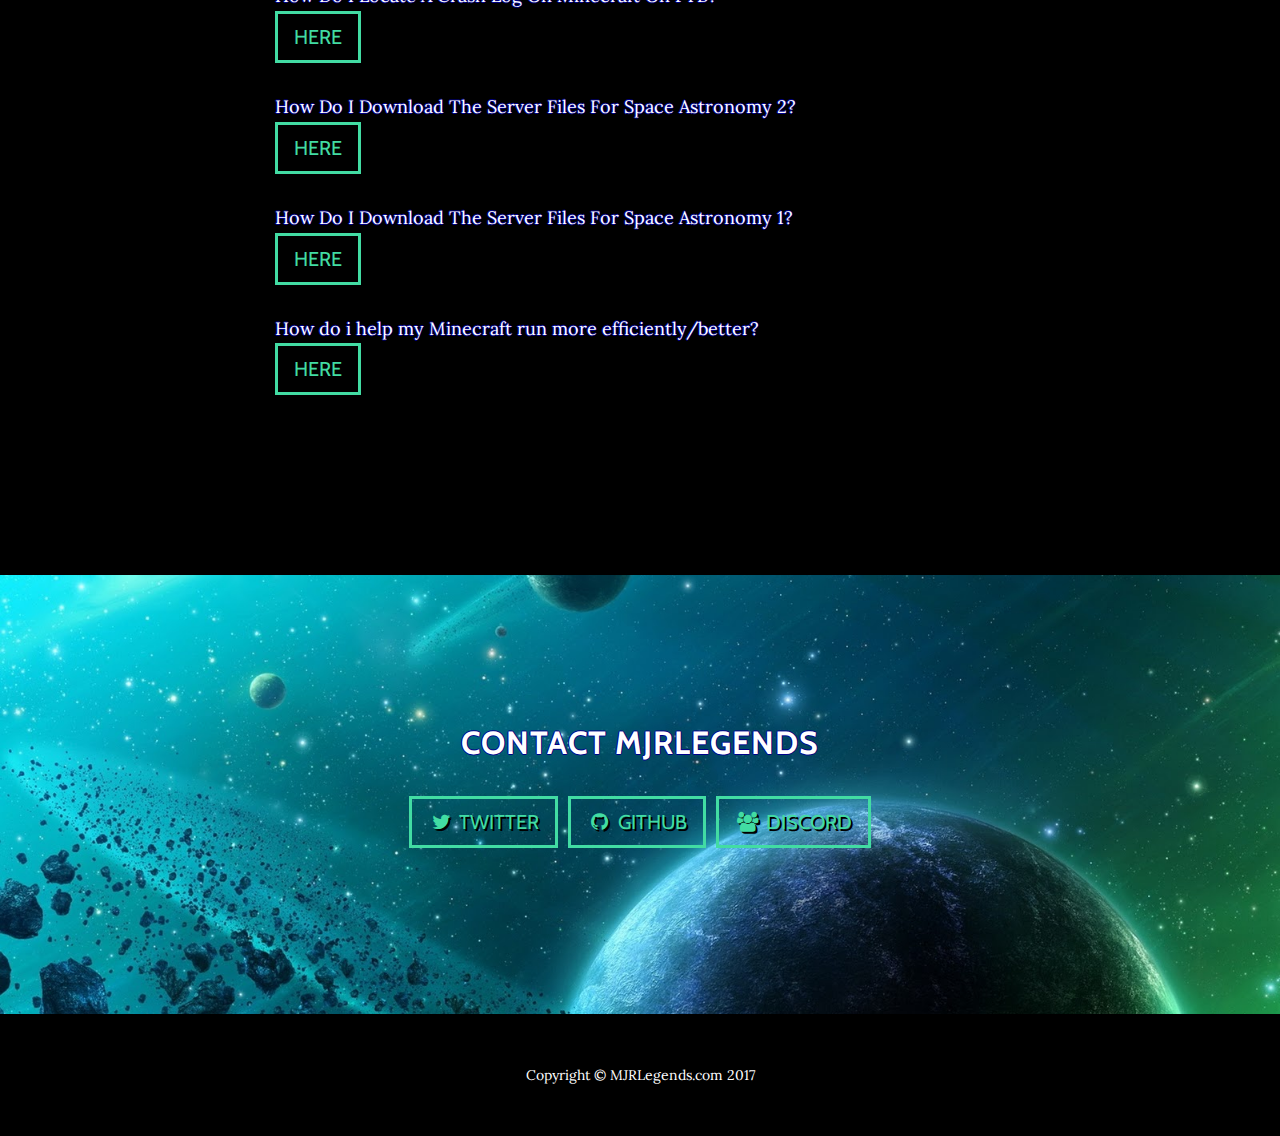
==== commit af31bdb9: "Edited text on the Minecraft Mods section" ====
--- a/MJRLegends Site/index.html
+++ b/MJRLegends Site/index.html
@@ -99,9 +99,7 @@
 					<h2>Minecraft Mods</h2>
 					<p>You can find details on the Minecraft Mods I've created below <br>
 						<br>
-						My Main Mods are ExtraPlanets, Blank Planet, Space Astronomy Tweaks
-						<br>
-						My Main Mod Packs are Space Astronomy 1 & Space Astronomy 2
+						My Main Mods are MJRLegendsLib, Tinkers Extras, ExtraPlanets, Blank Planet, Space Astronomy Tweaks
 					</p>
 					<a href="/minecraft-mods.html" class="btn btn-default btn-lg">View Details</a>
 				</div>
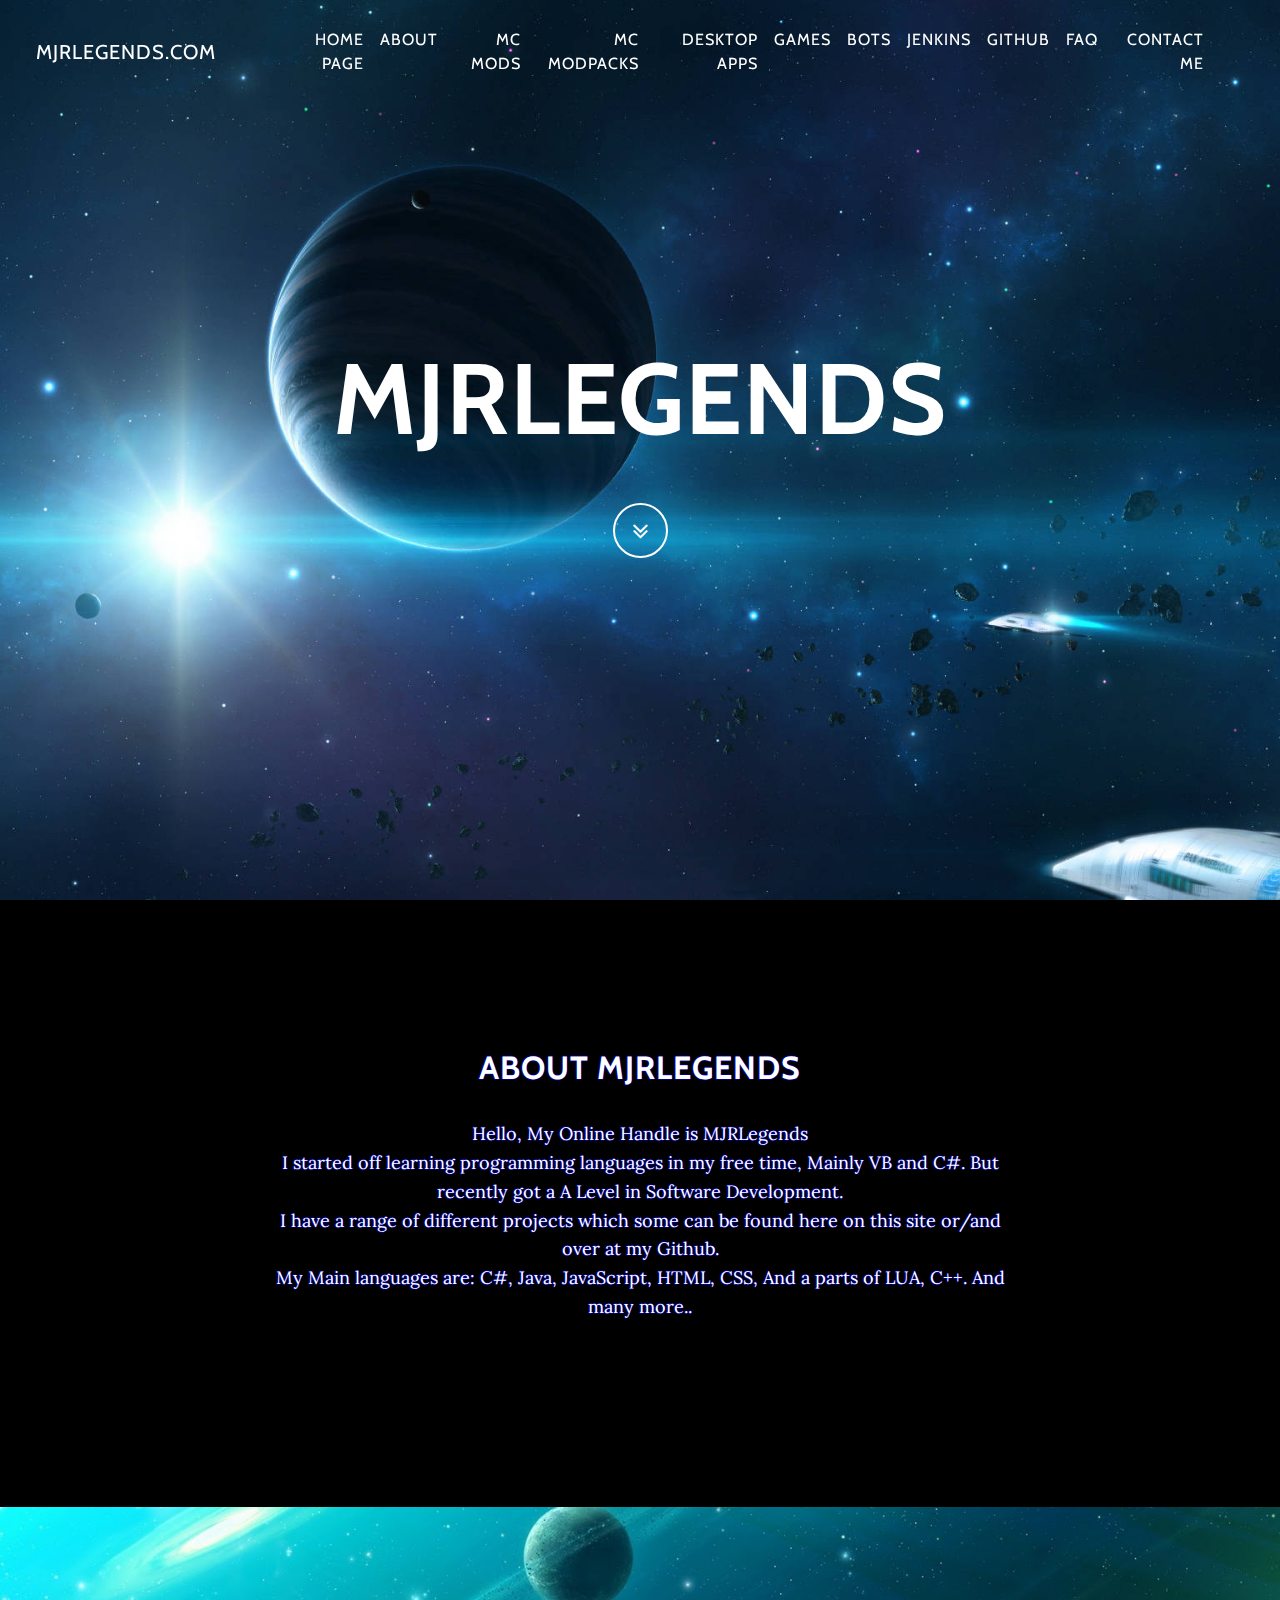
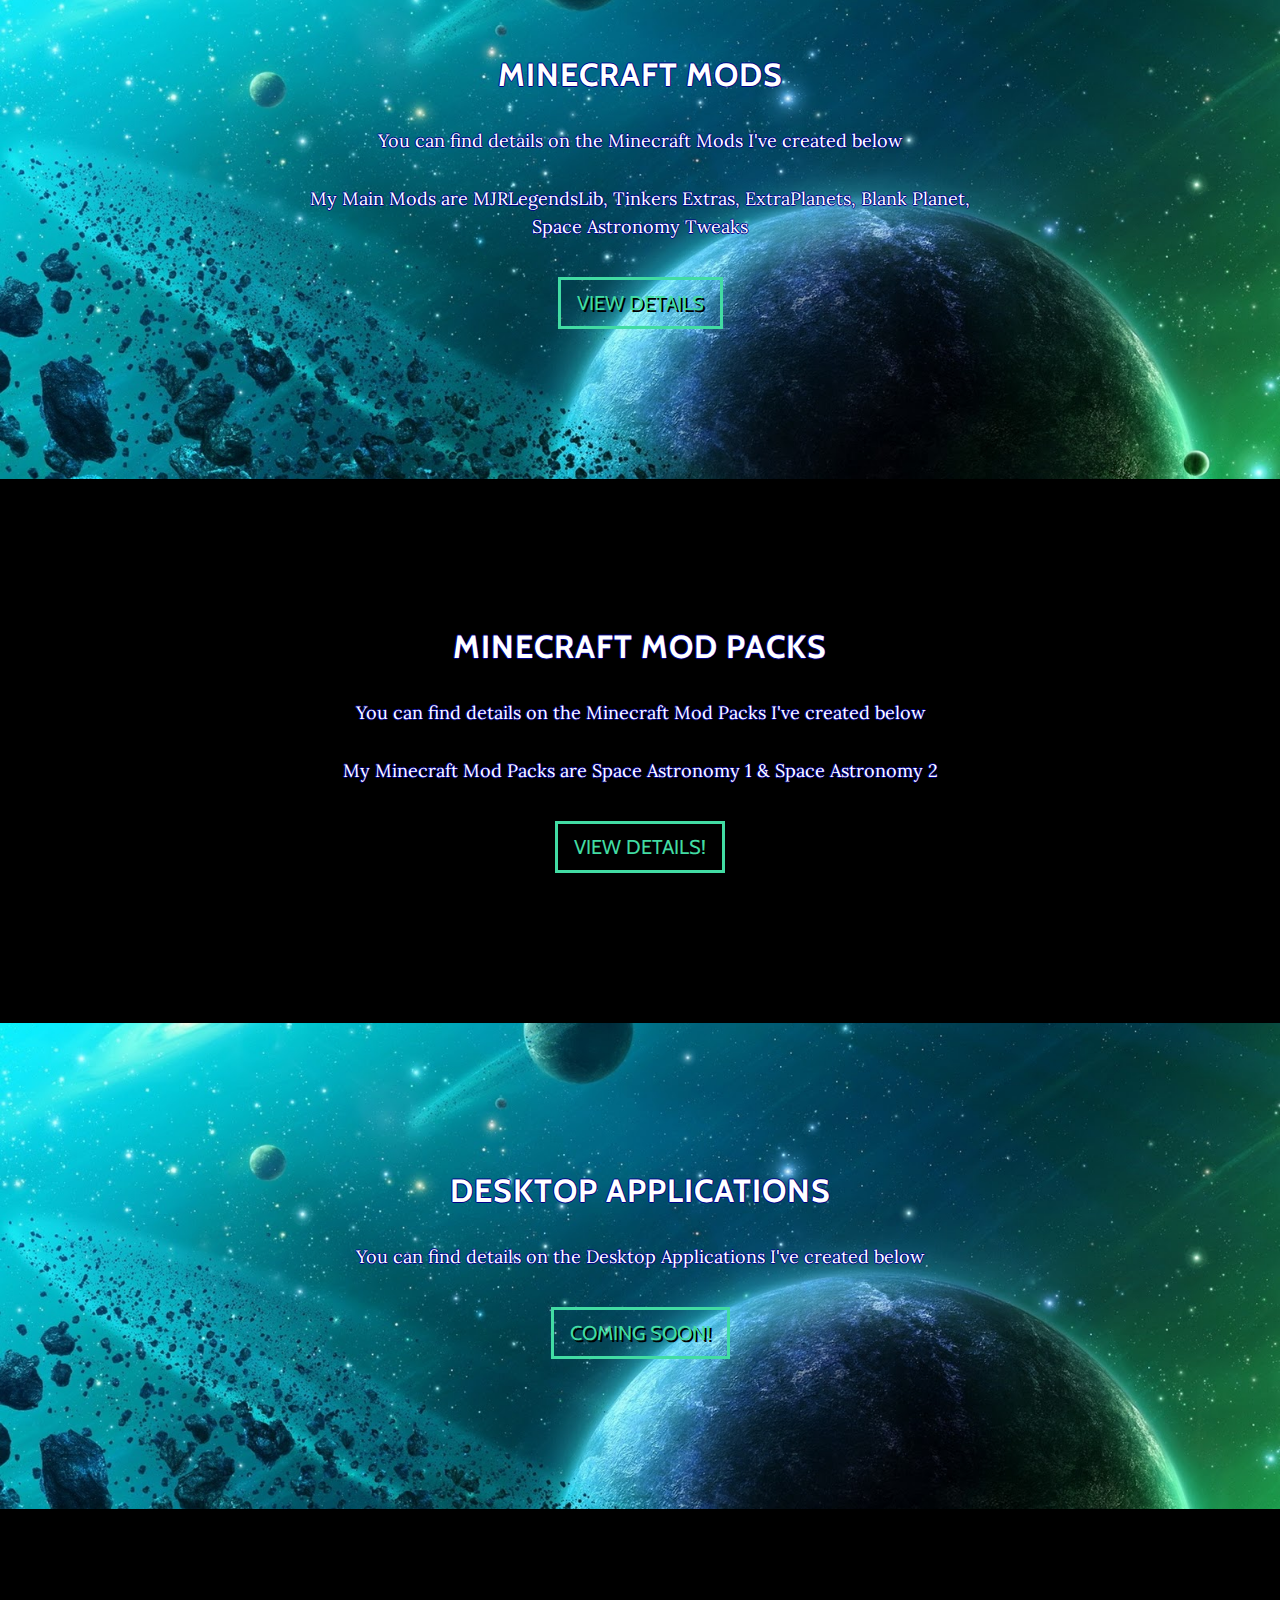
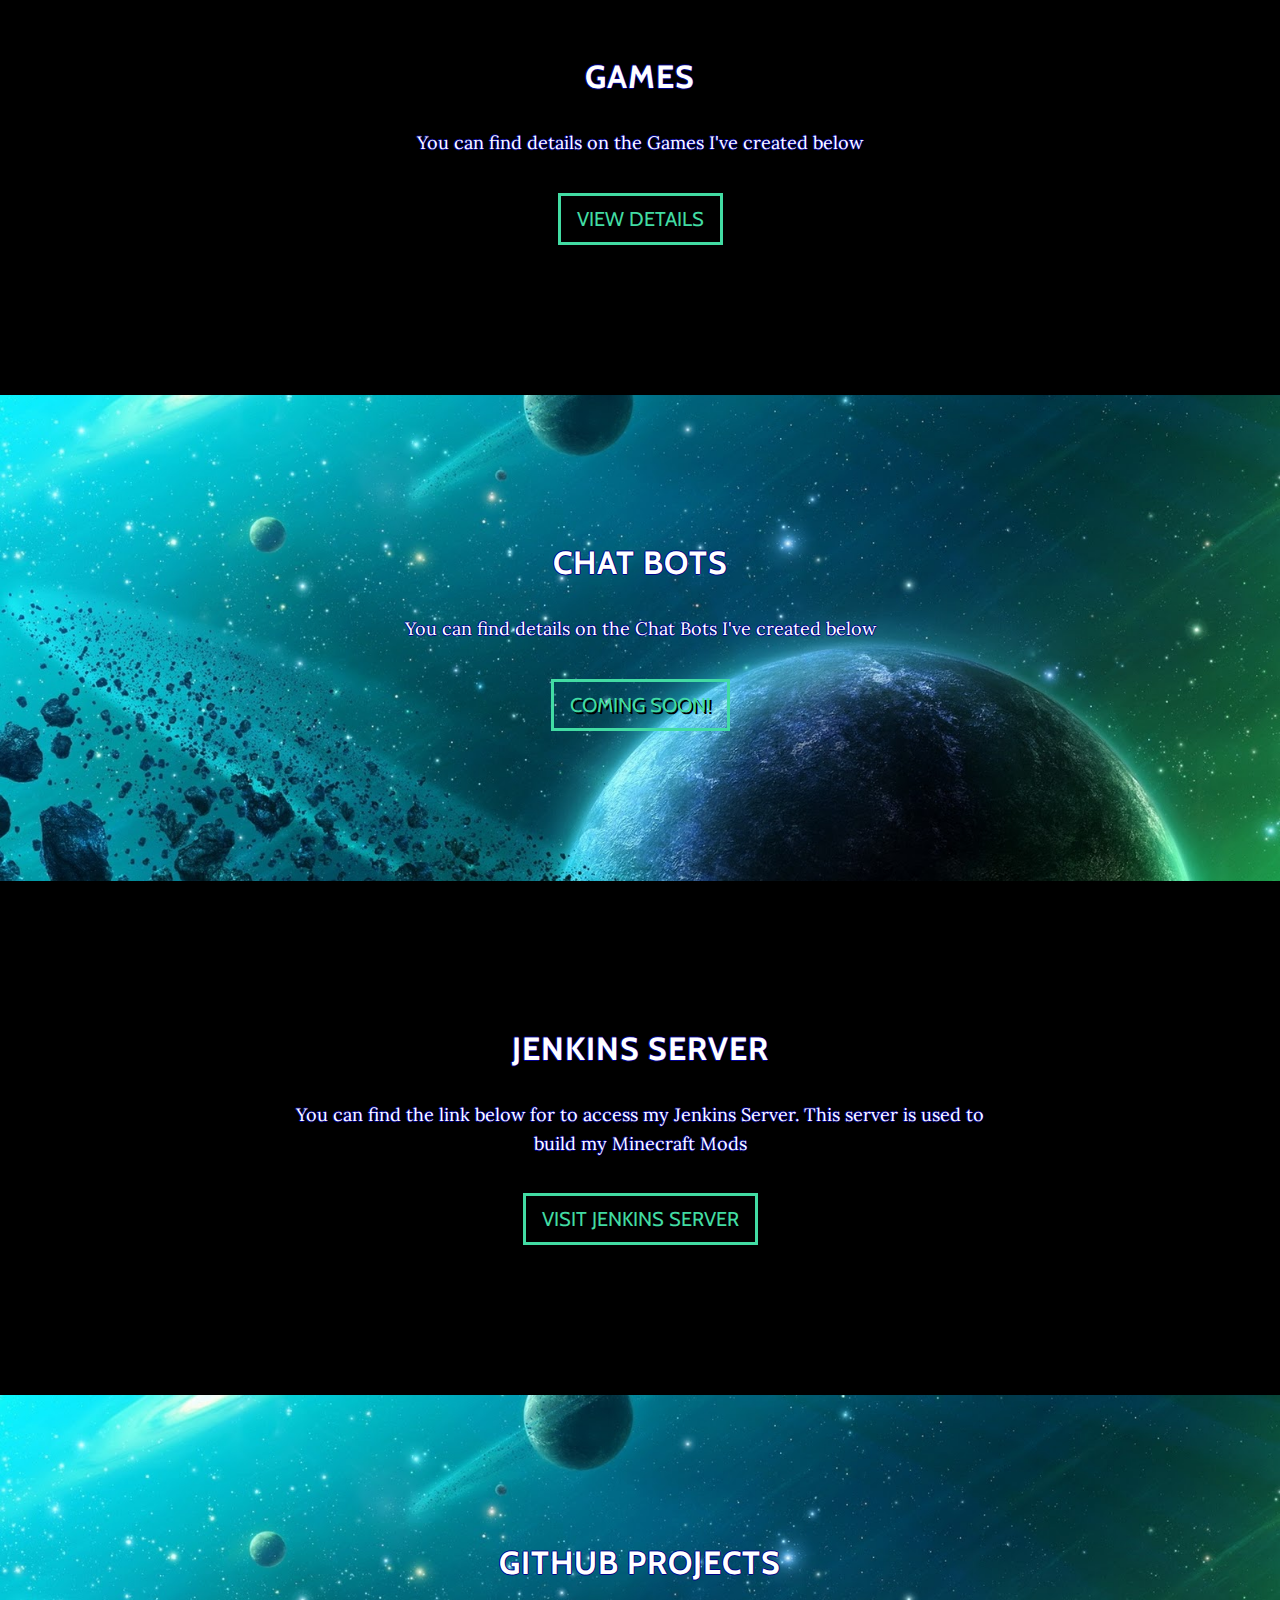
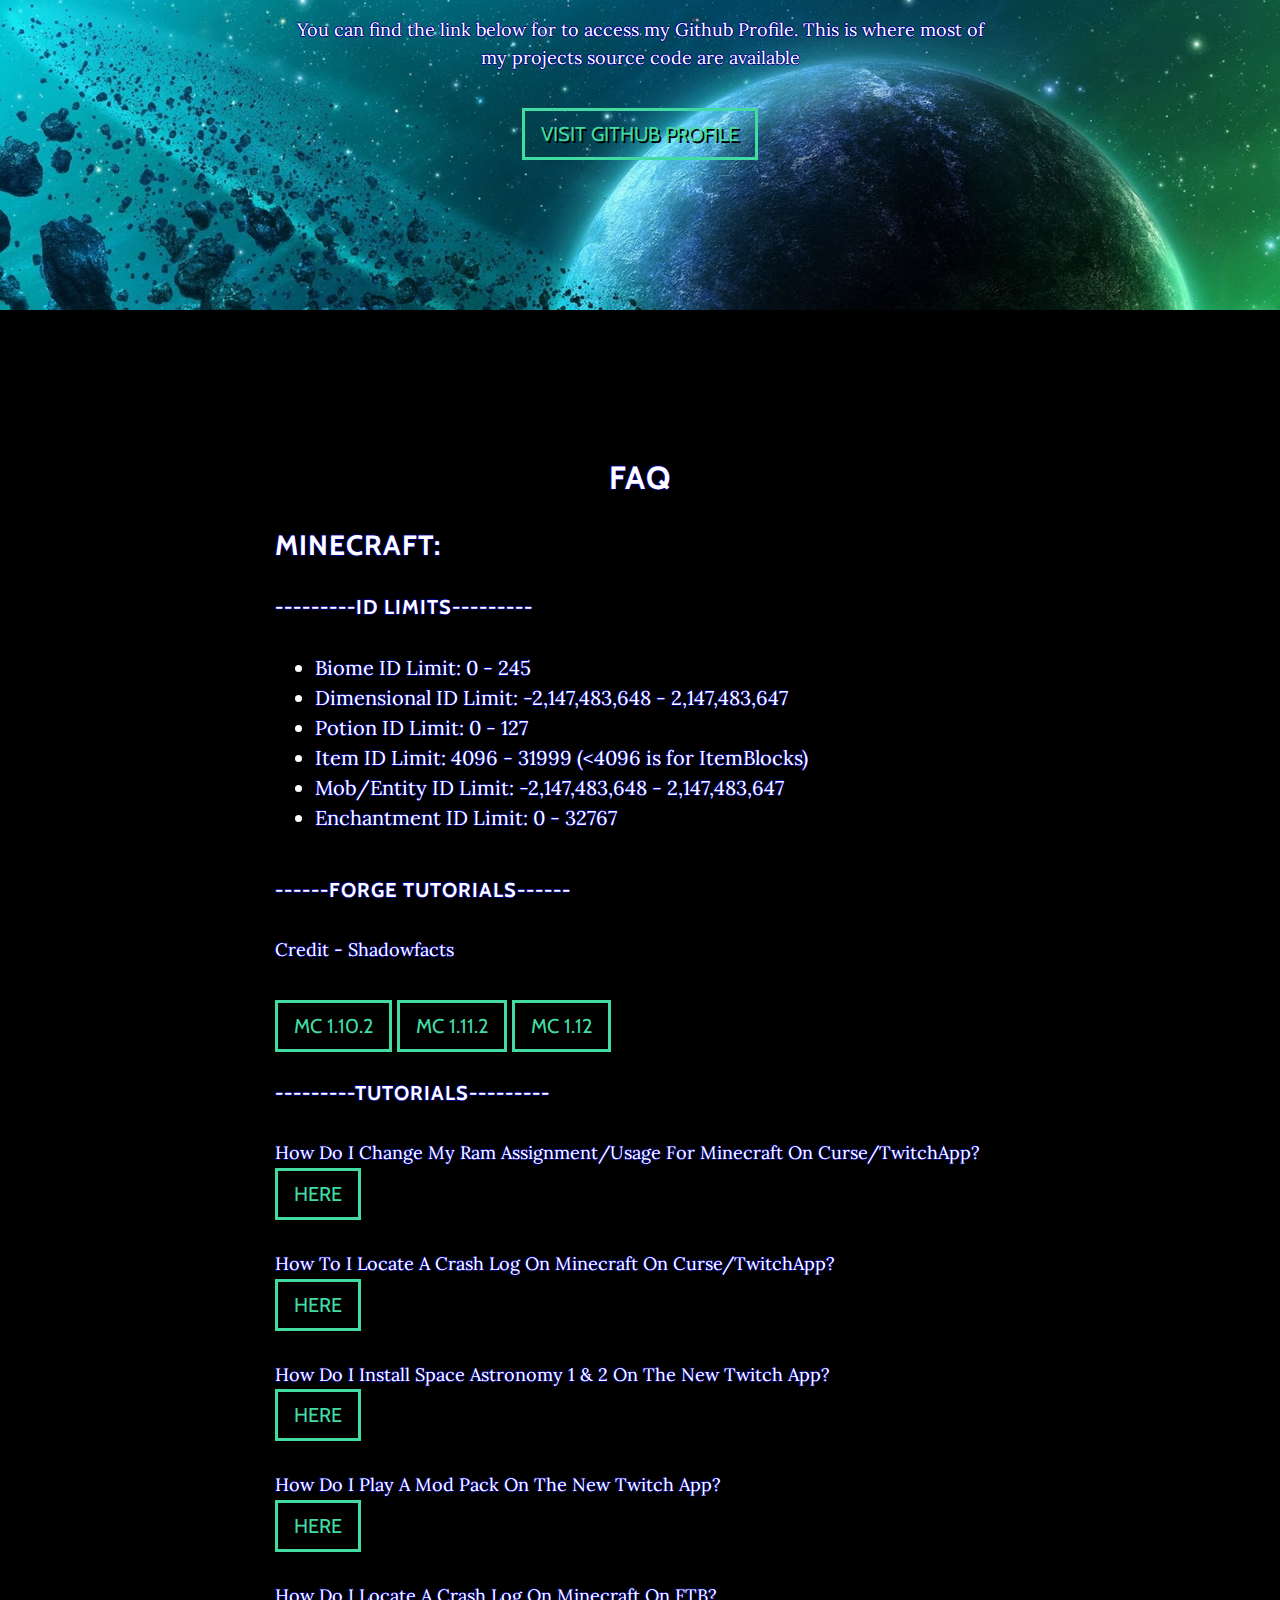
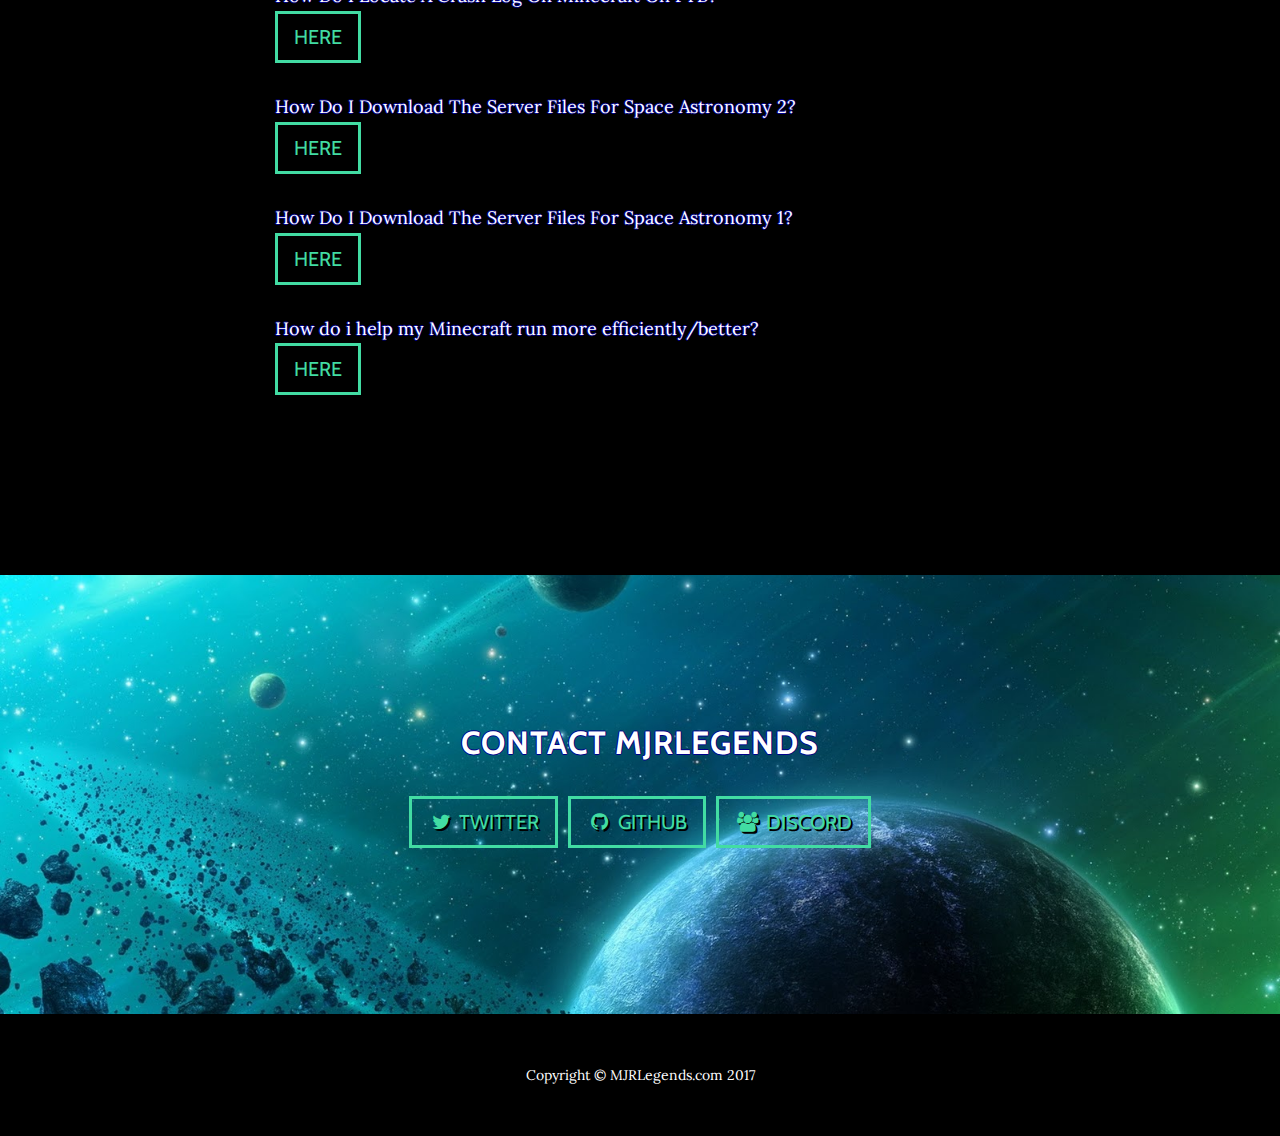
==== commit 264f3b11: "Added Minecraft Mod Packs page" ====
--- a/MJRLegends Site/index.html
+++ b/MJRLegends Site/index.html
@@ -114,7 +114,7 @@
 						<br>
 						My Minecraft Mod Packs are Space Astronomy 1 & Space Astronomy 2
 					</p>
-					<a href="" class="btn btn-default btn-lg">Coming Soon!</a>
+					<a href="/minecraft-modpacks.html" class="btn btn-default btn-lg">View Details!</a>
 				</div>
 			</div>
 		</section>
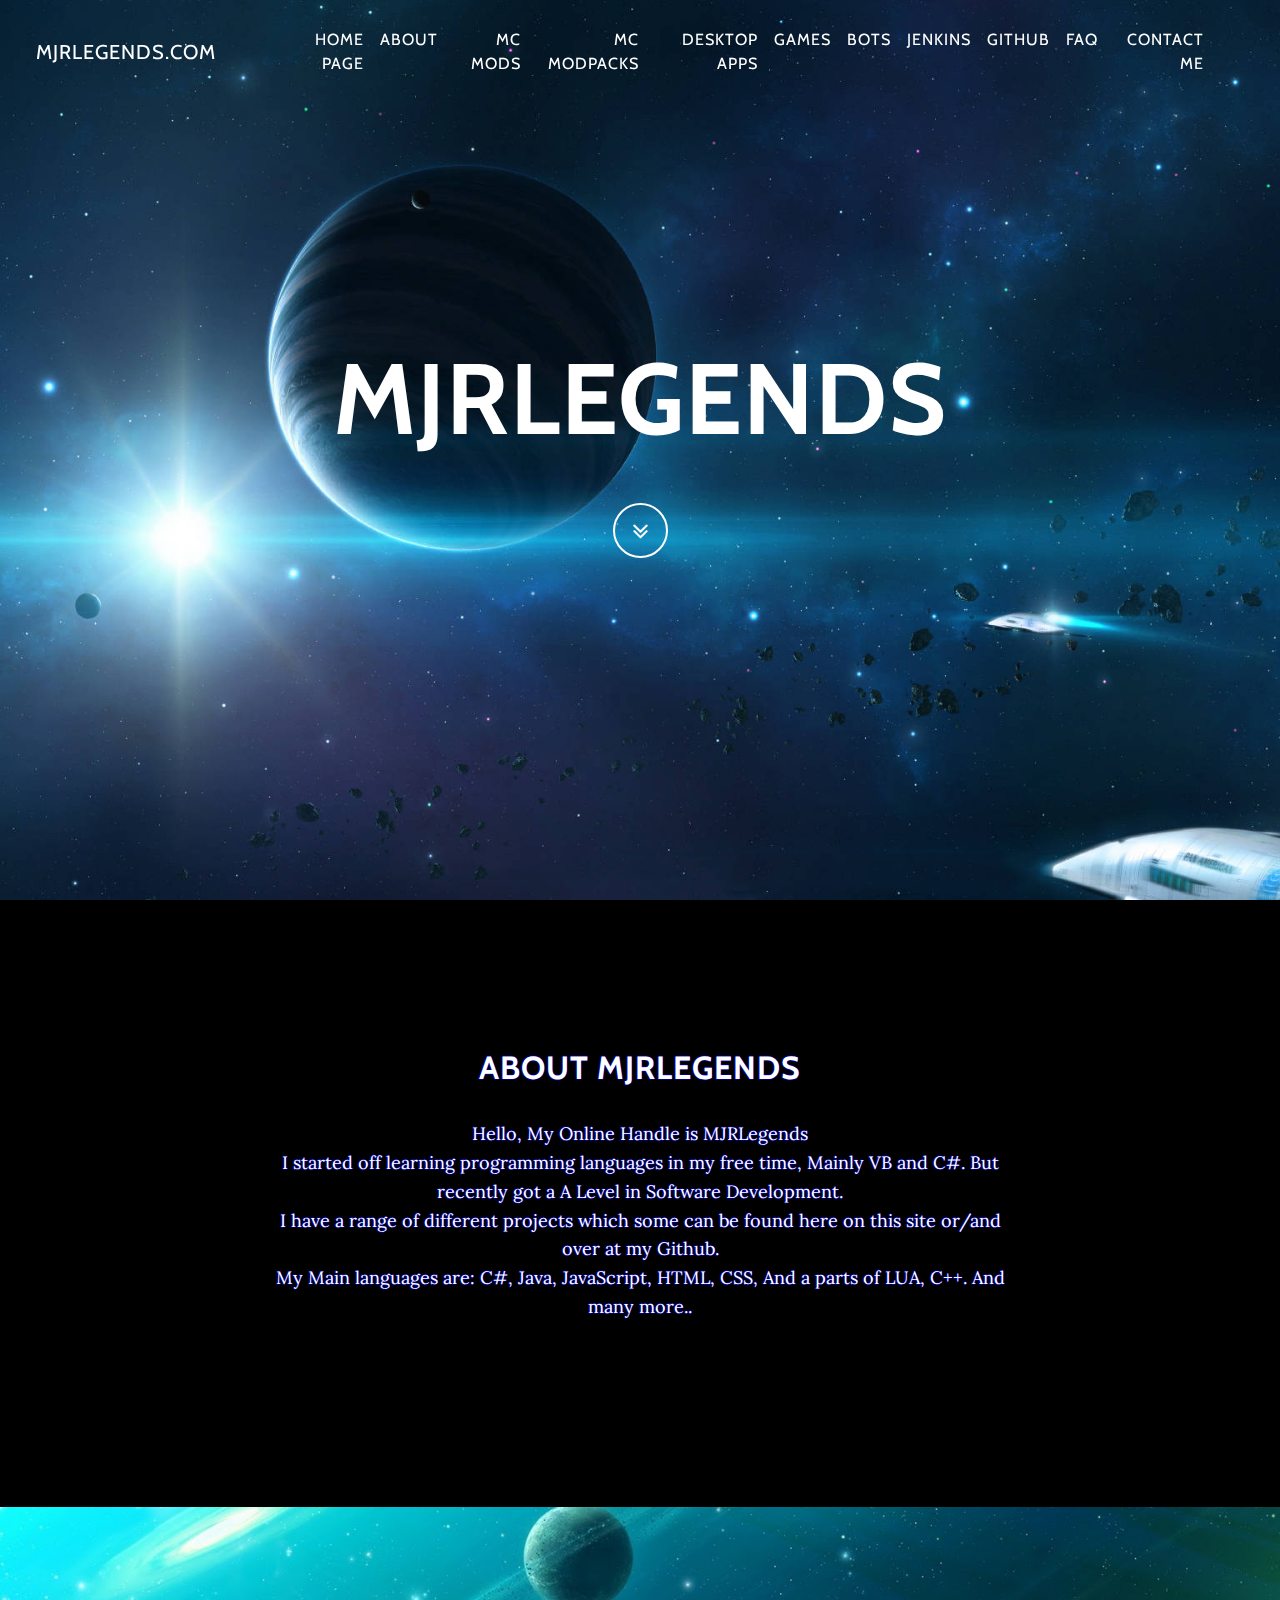
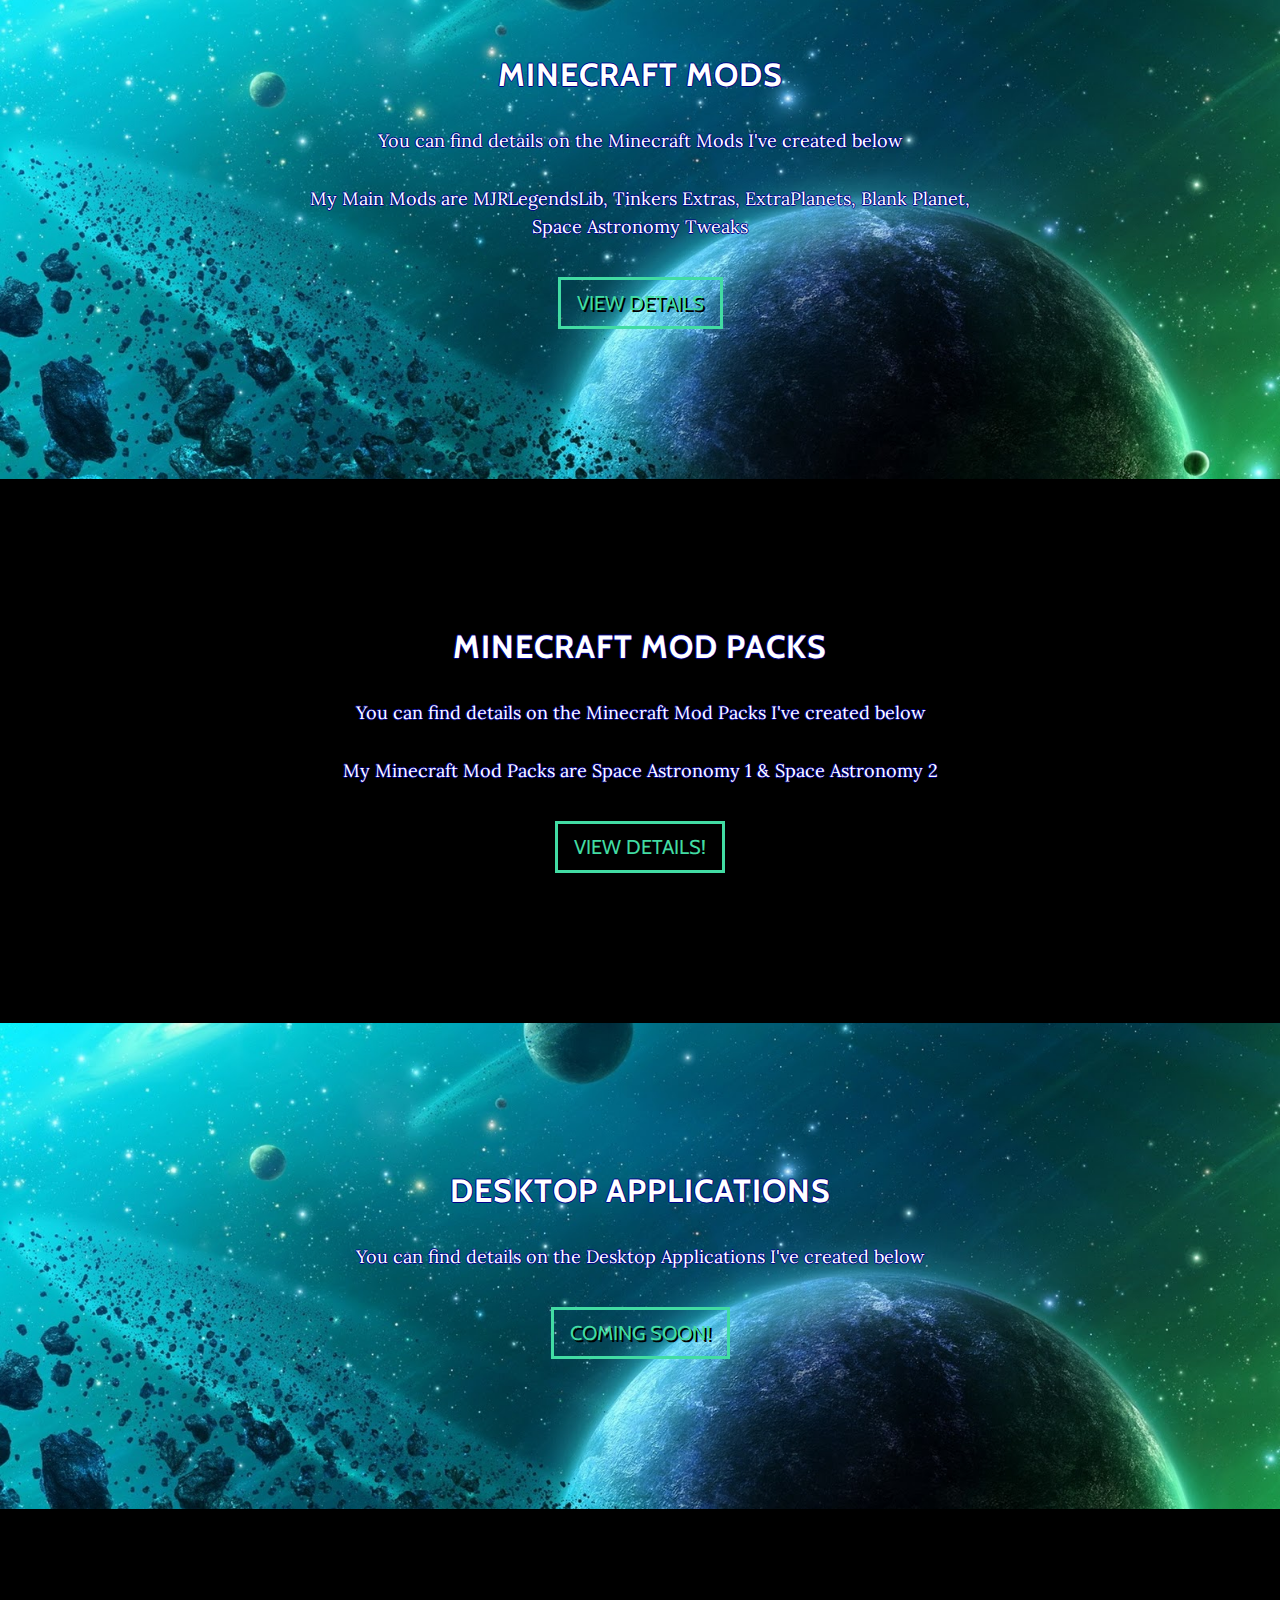
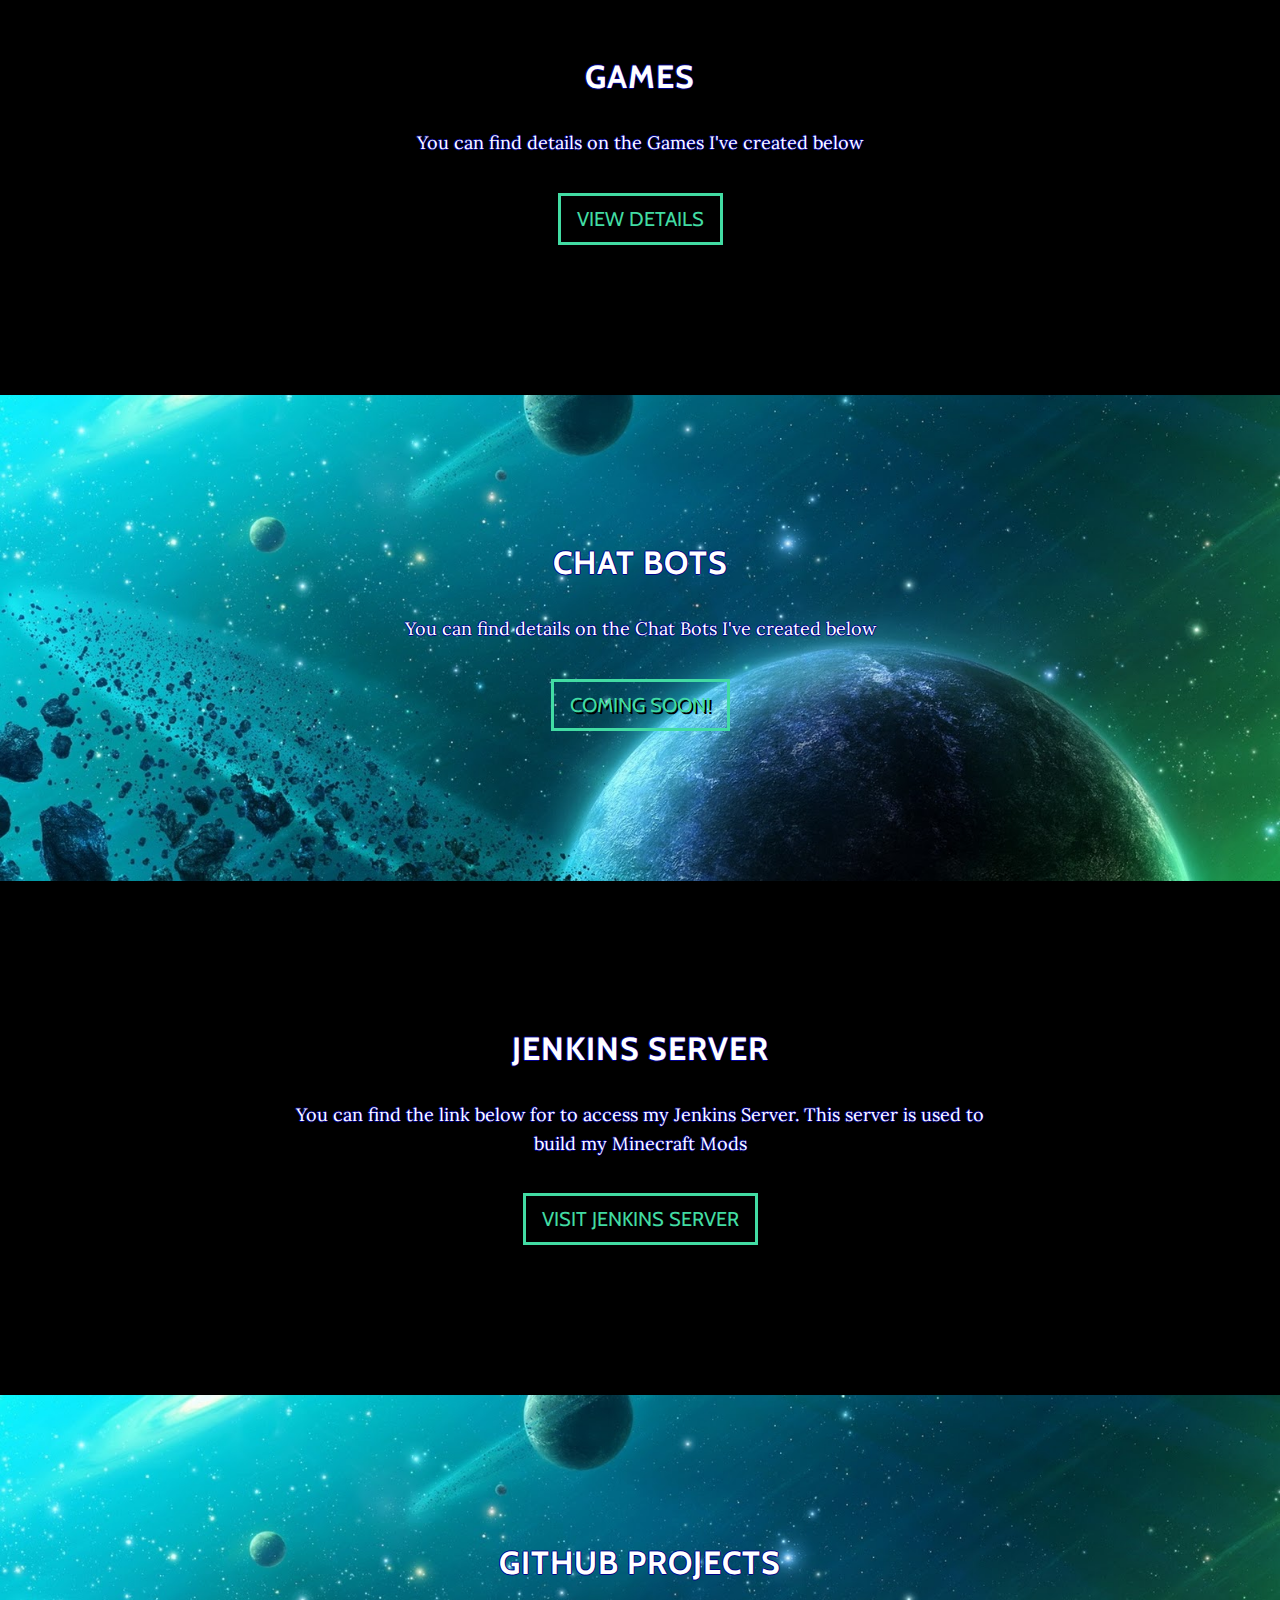
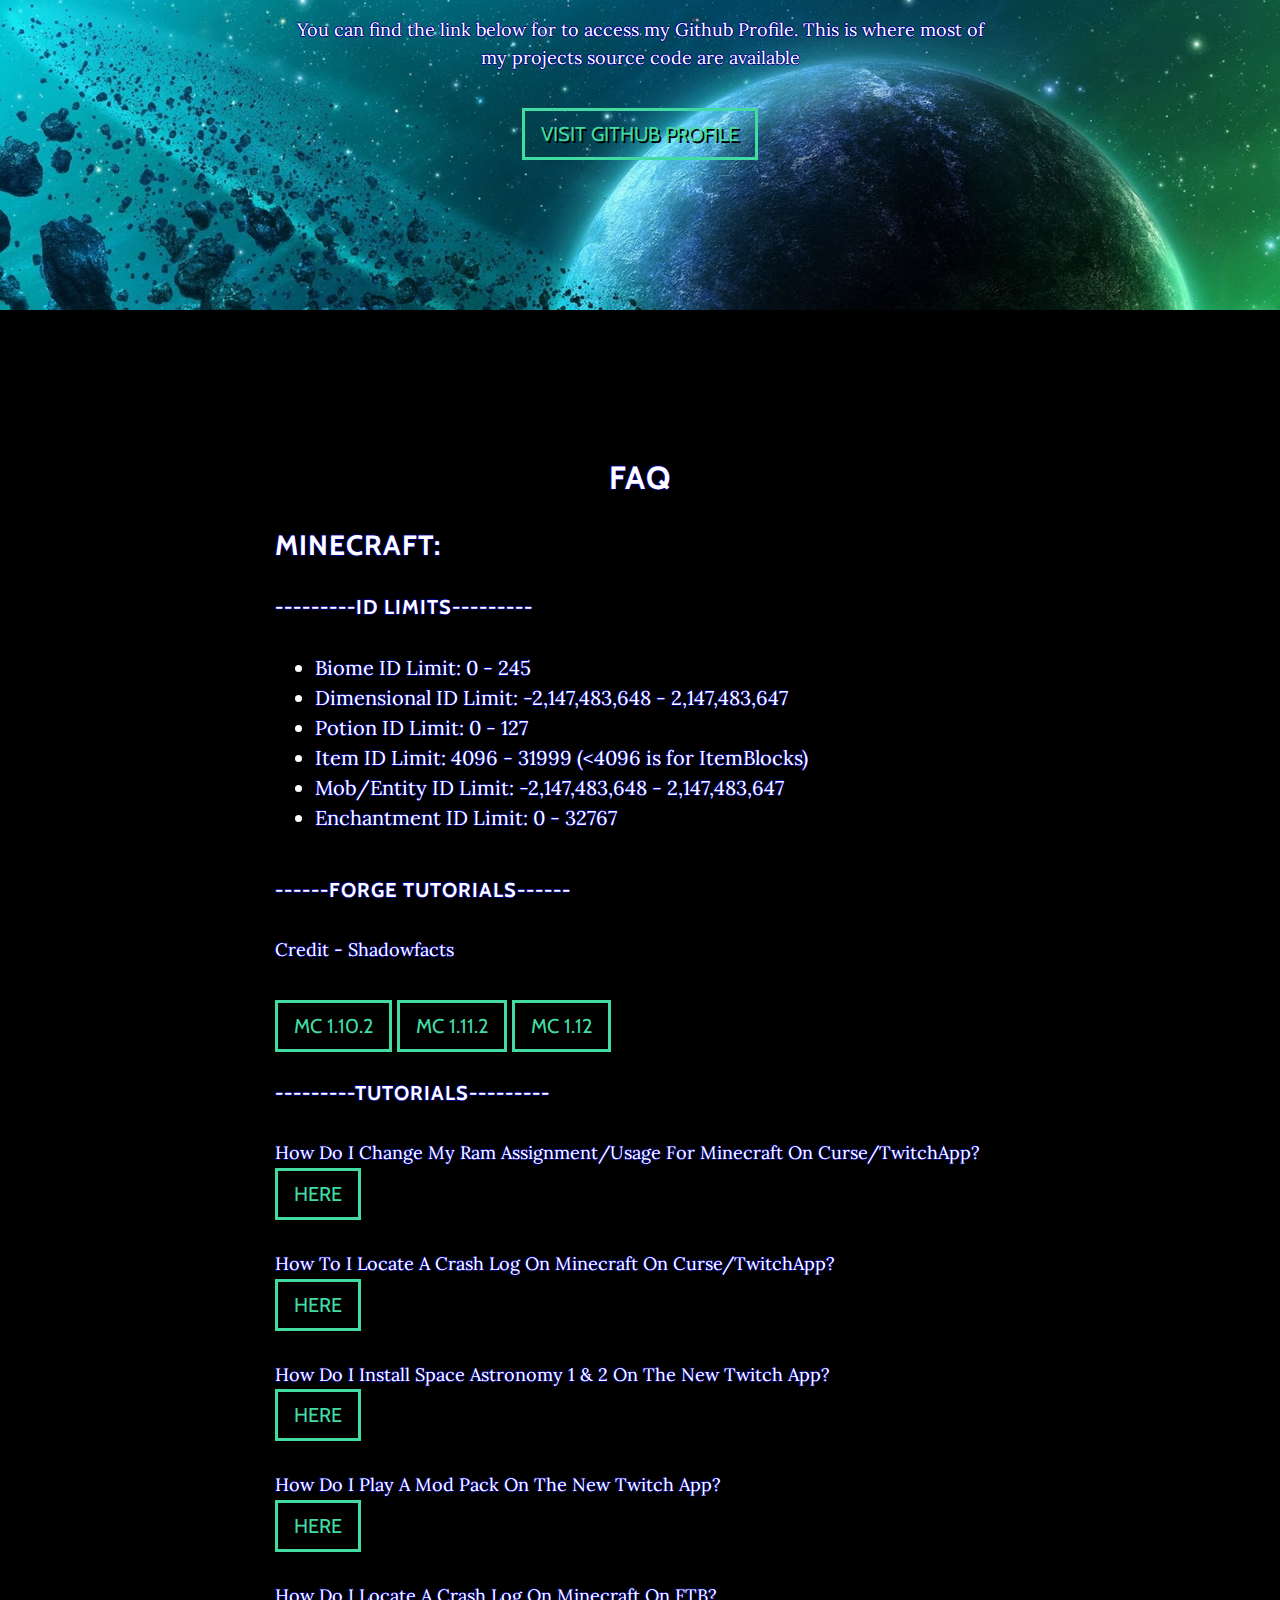
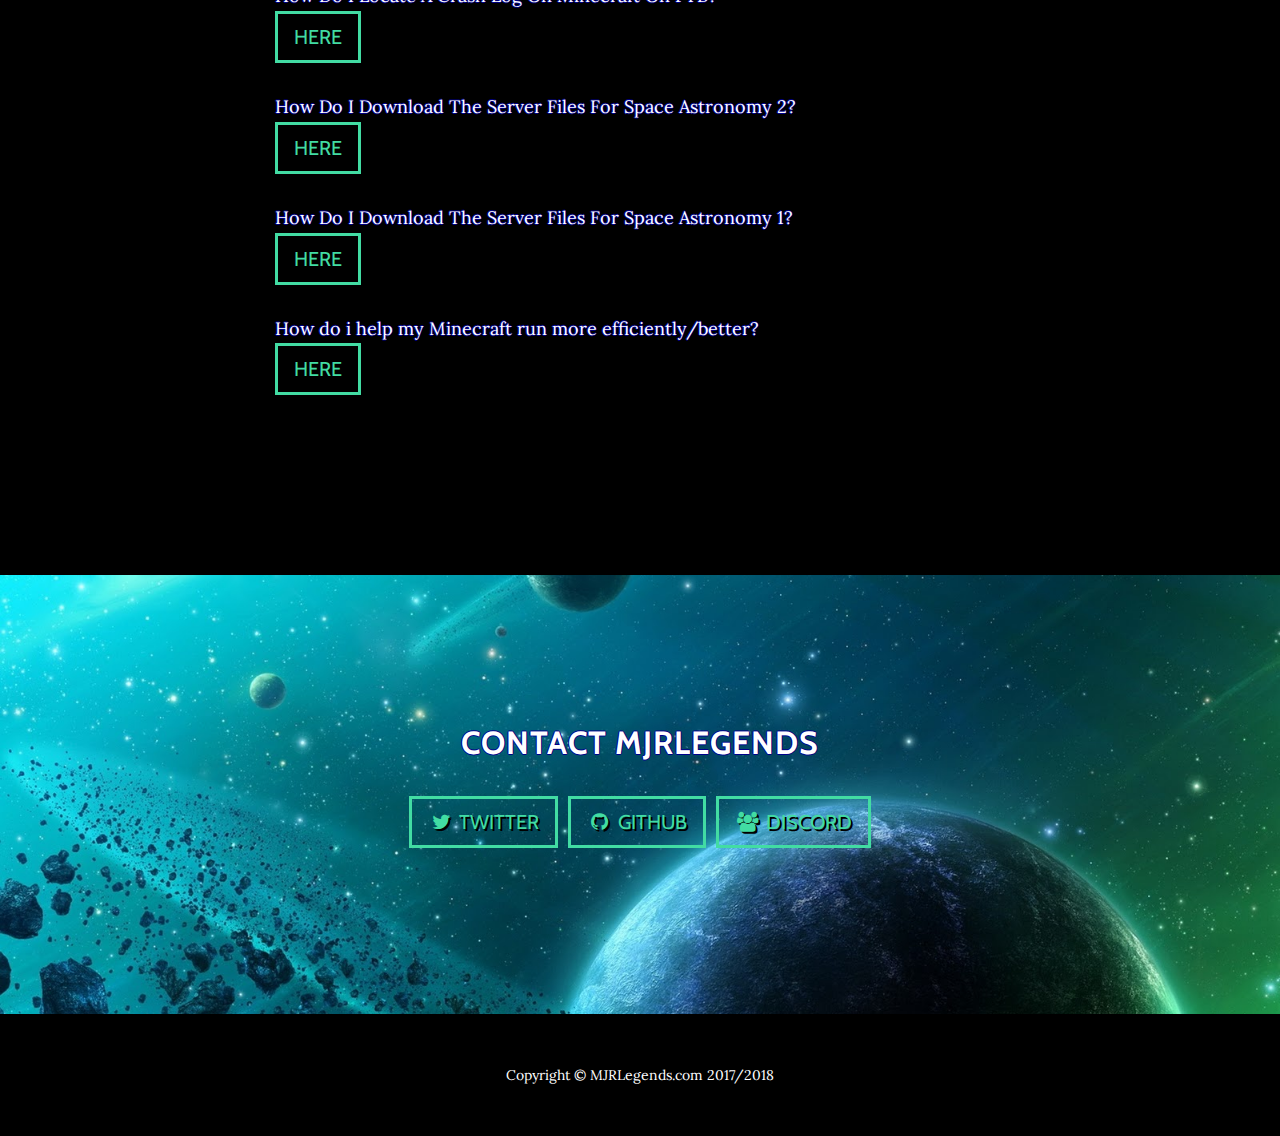
==== commit 9e0ba92b: "Updated Minecraft mod page, Updated copyright message" ====
--- a/MJRLegends Site/index.html
+++ b/MJRLegends Site/index.html
@@ -246,7 +246,7 @@
 		<!-- Footer -->
 		<footer>
 			<div class="container text-center">
-				<p>Copyright &copy; MJRLegends.com 2017</p>
+				<p>Copyright &copy; MJRLegends.com 2017/2018</p>
 			</div>
 		</footer>
 		<!-- Bootstrap core JavaScript -->
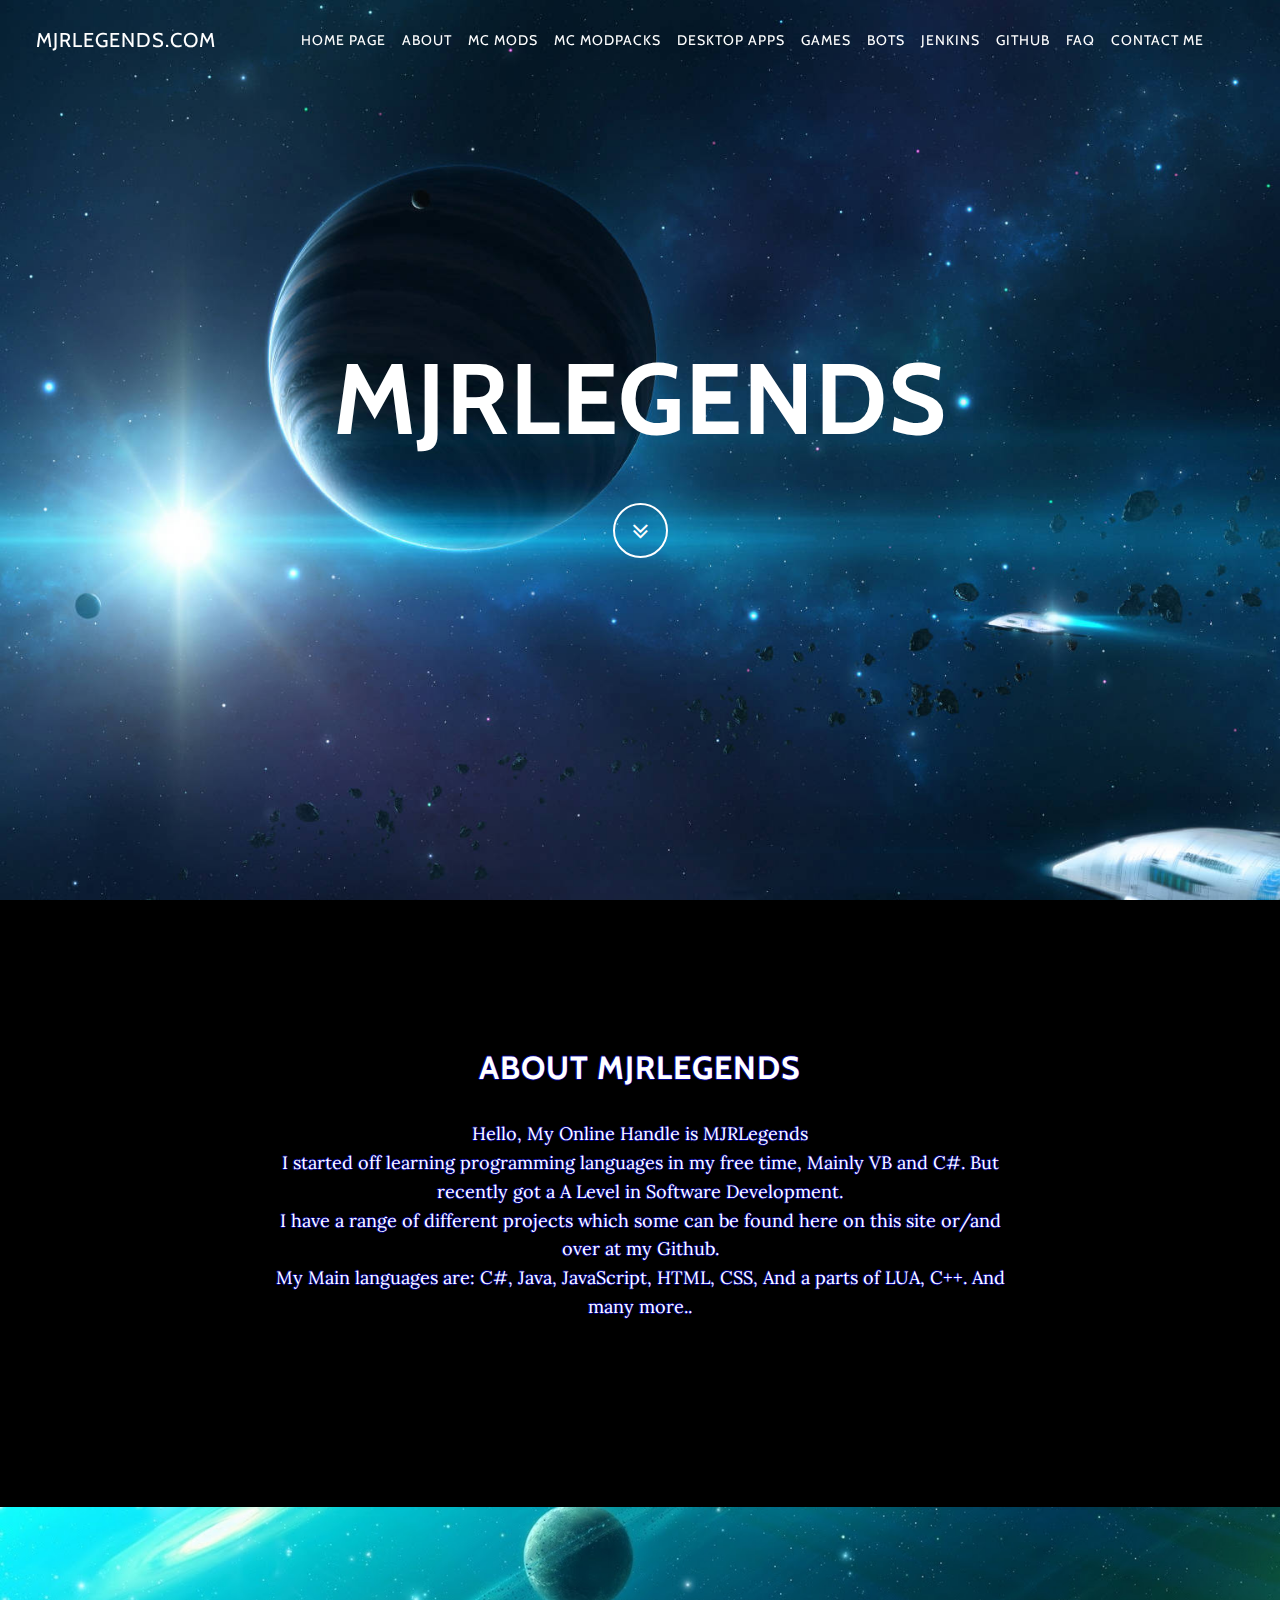
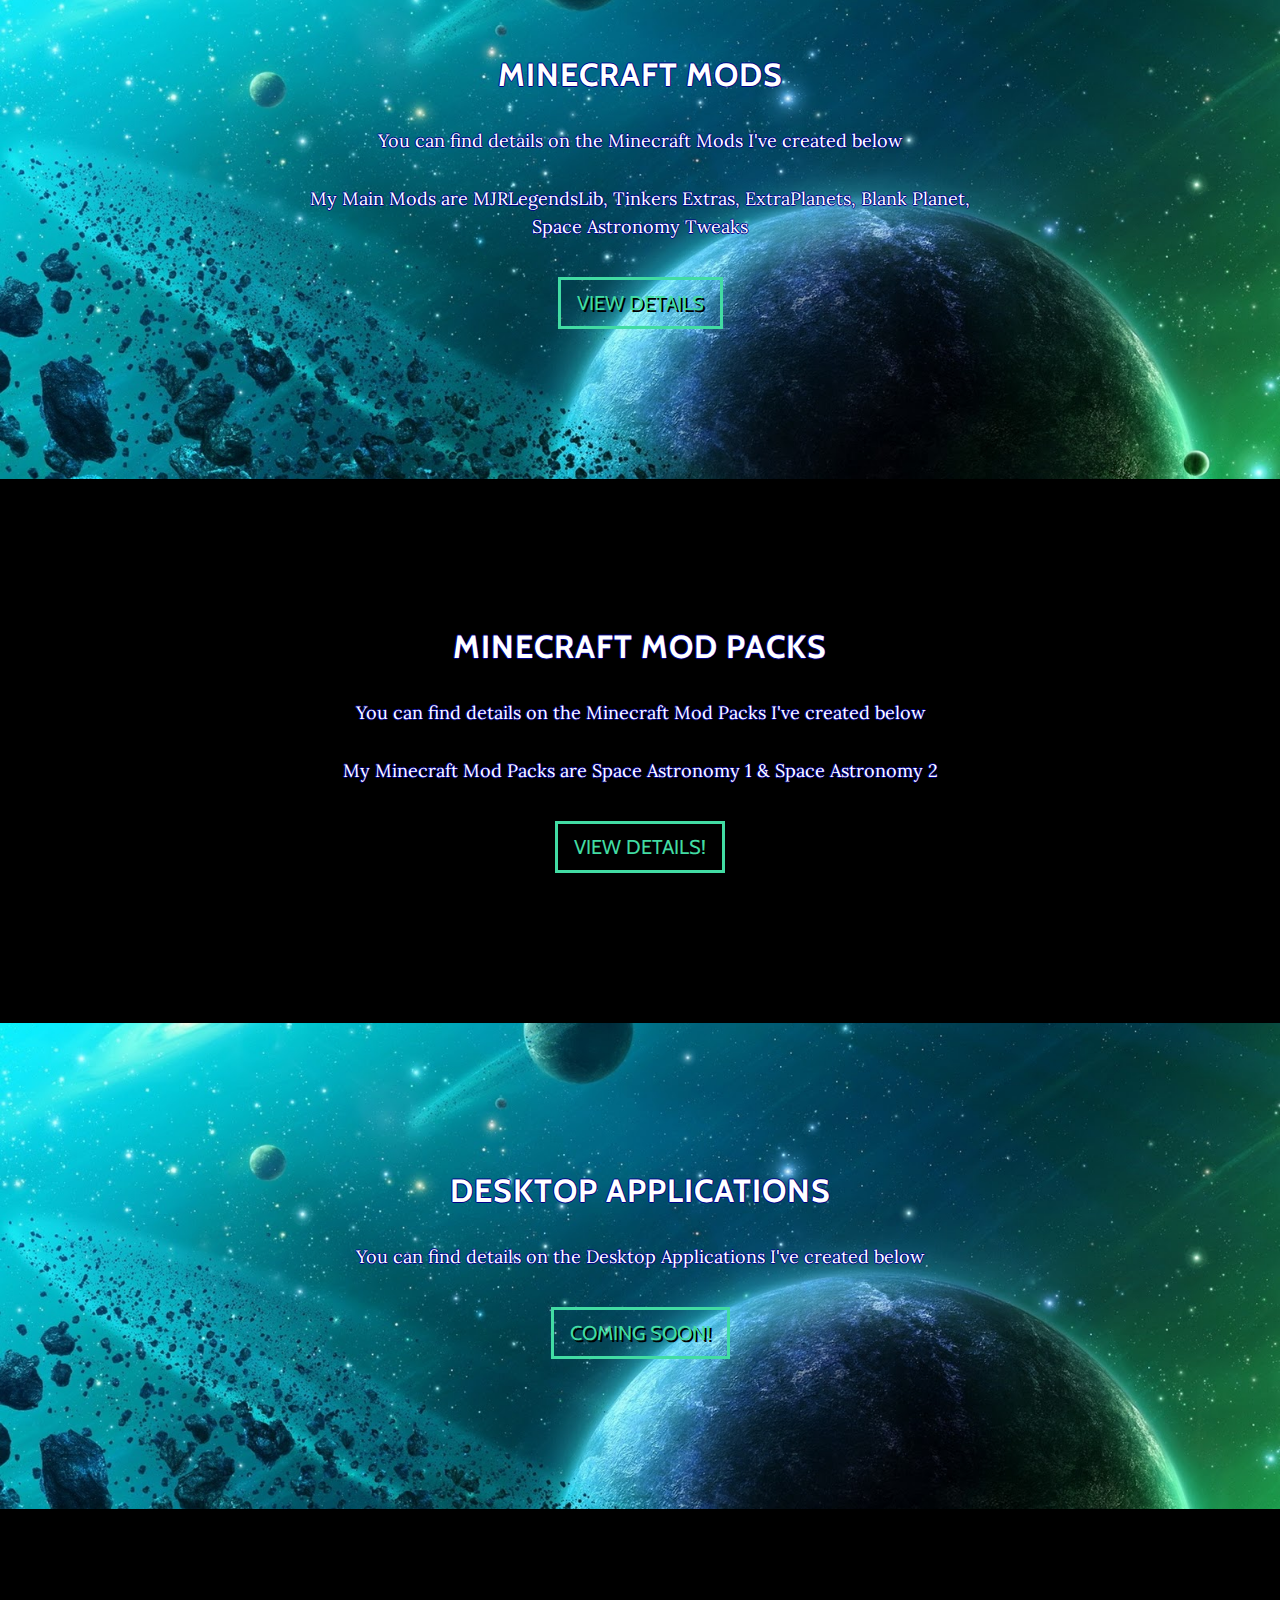
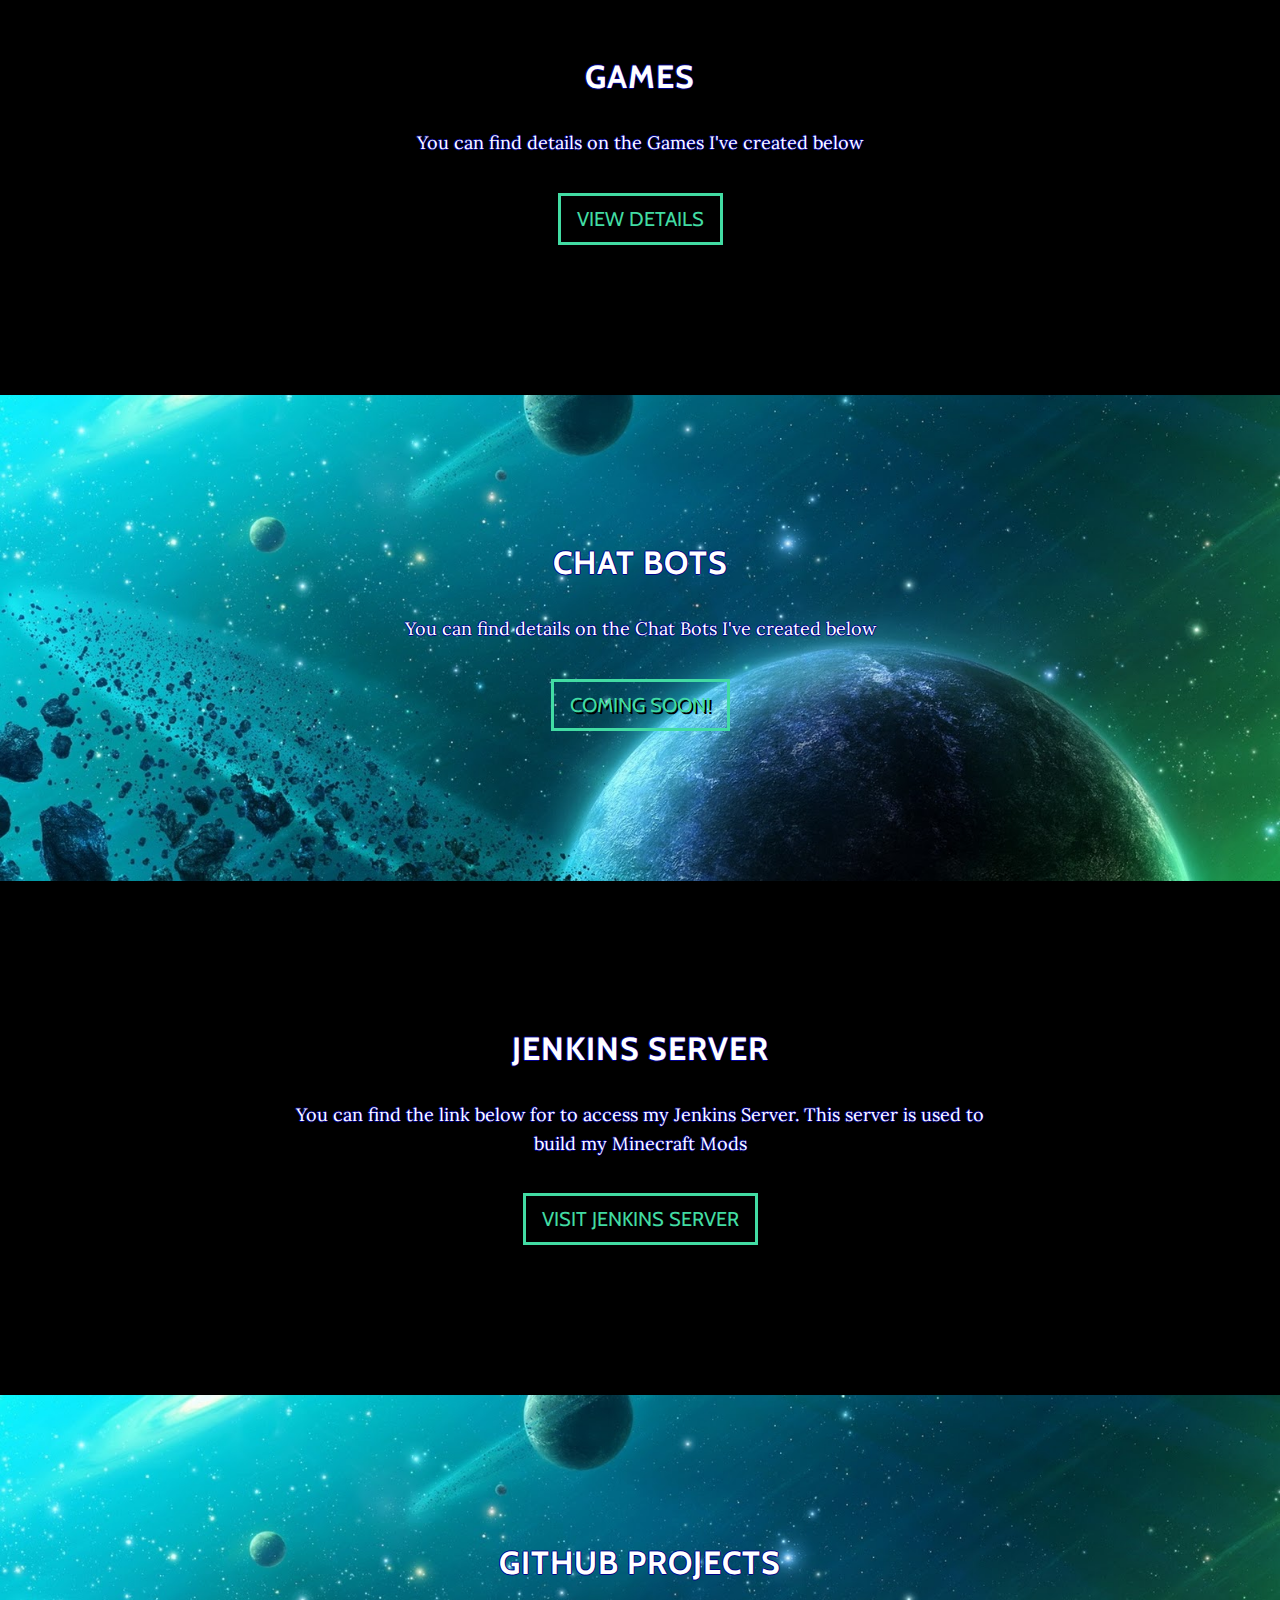
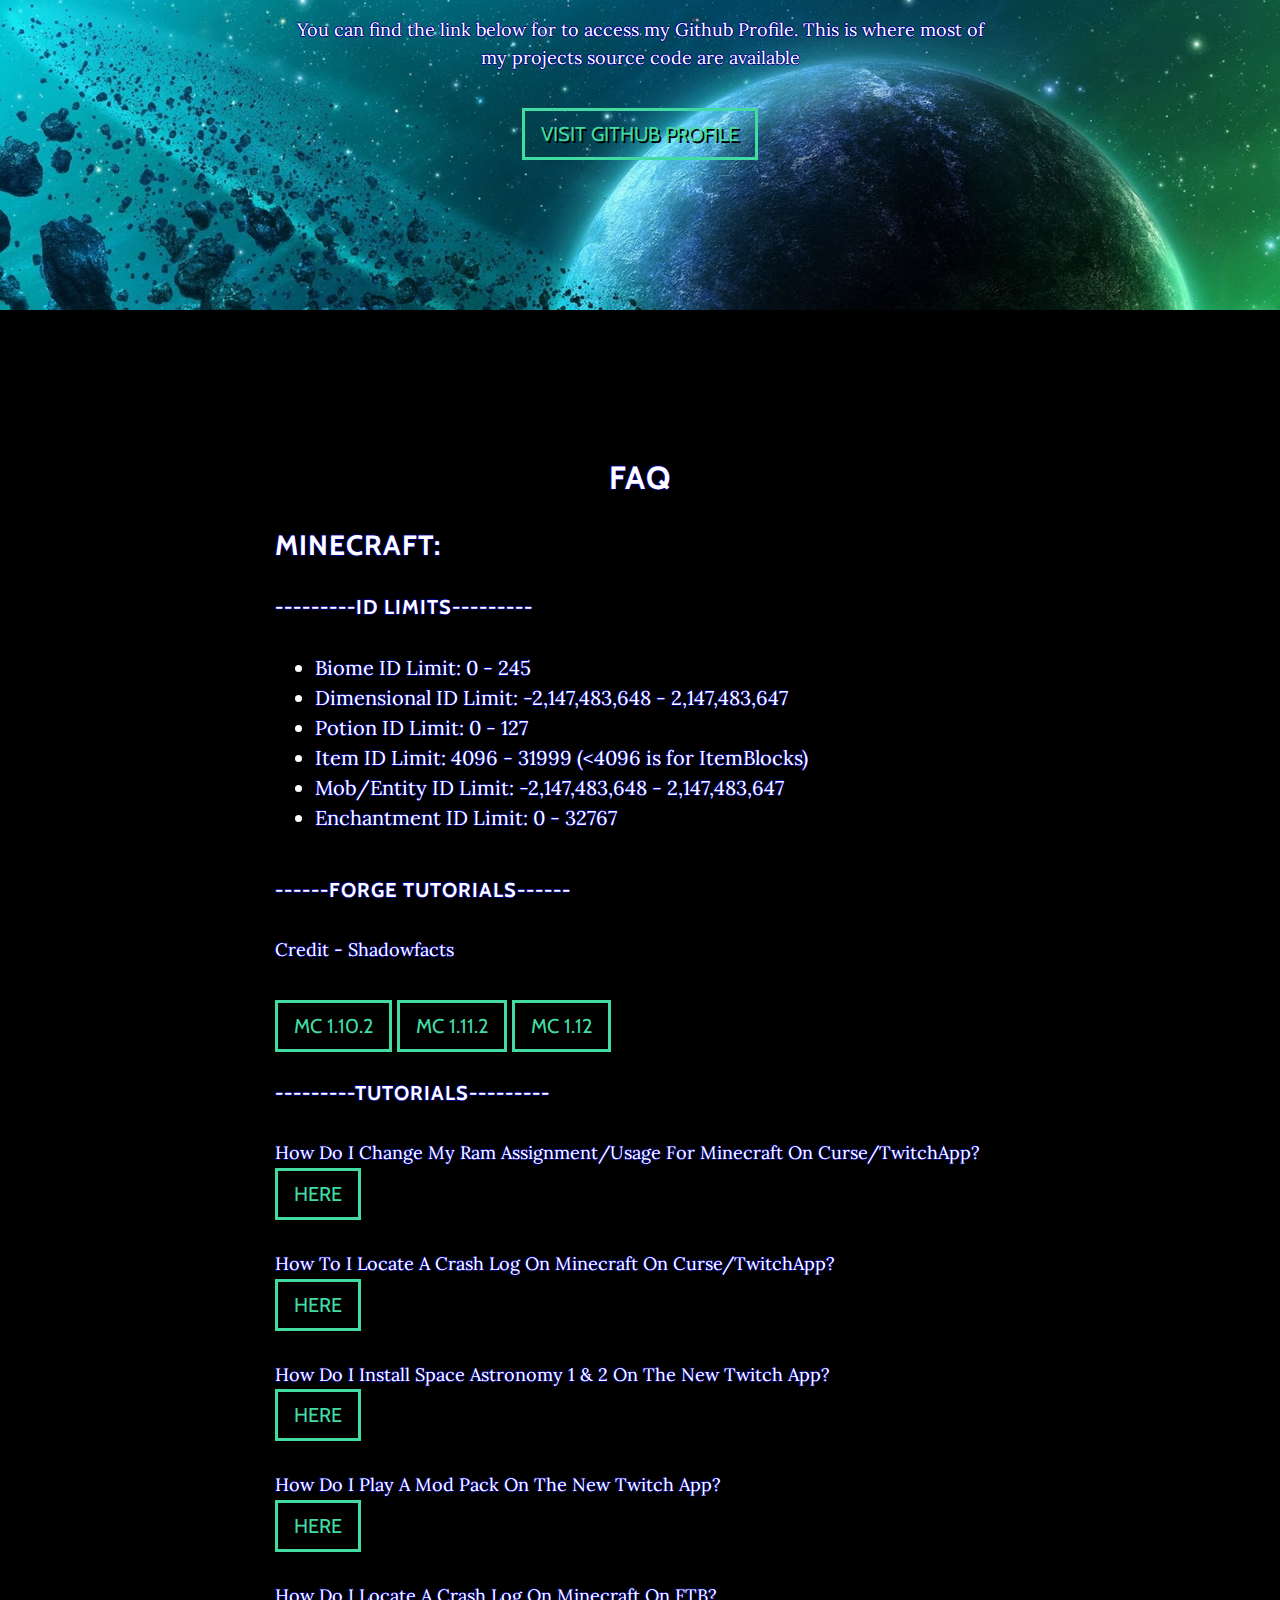
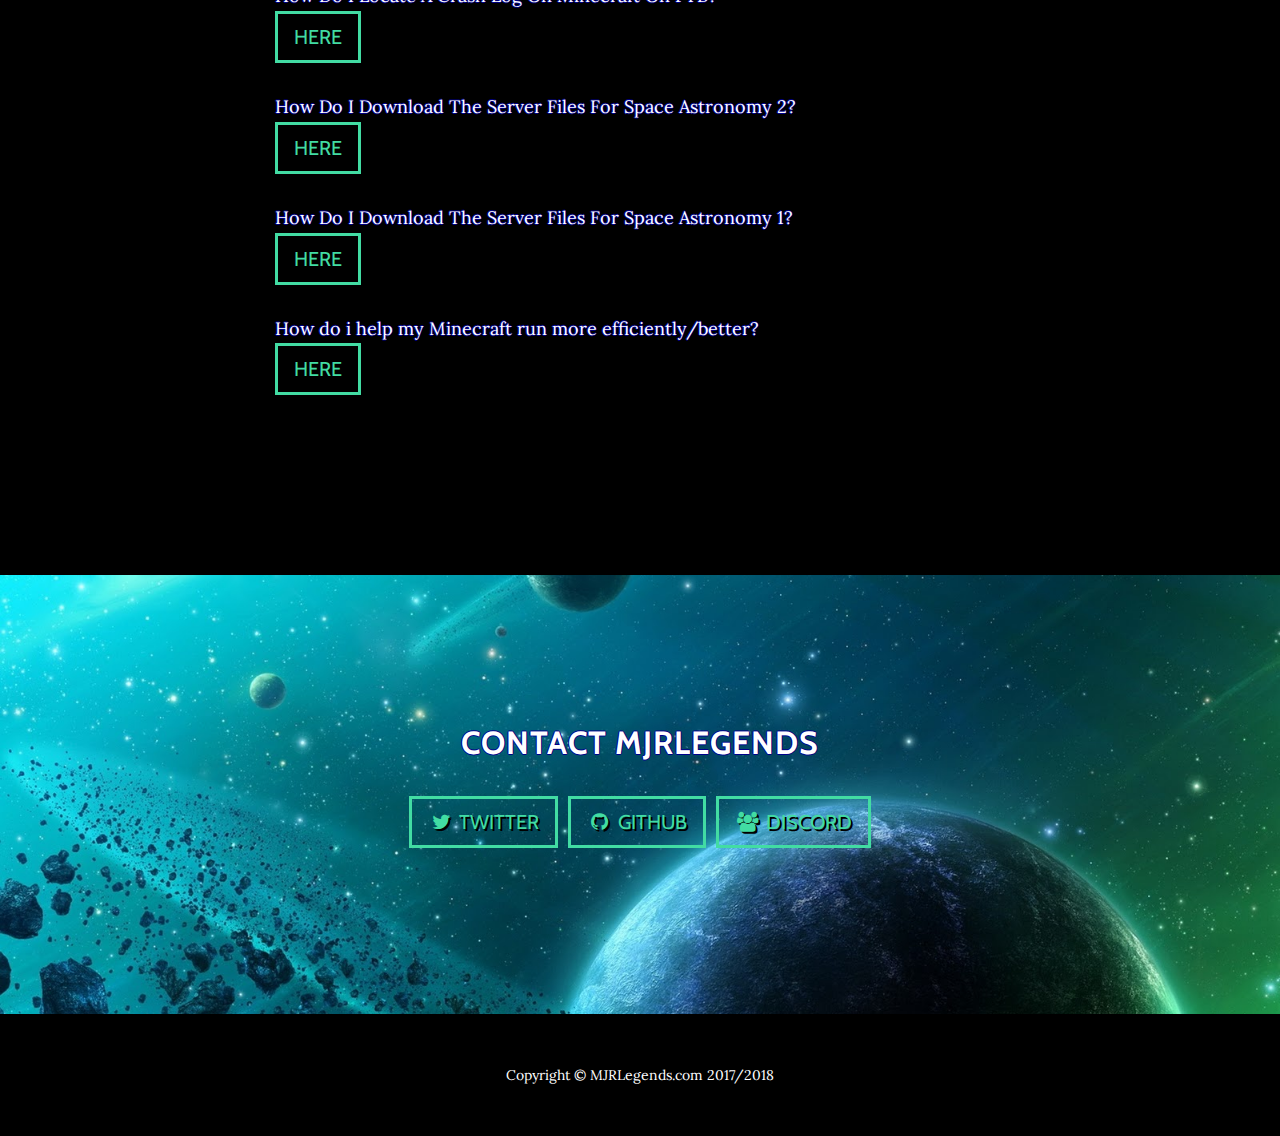
==== commit a7cef1c9: "Removed not needed comments" ====
--- a/MJRLegends Site/index.html
+++ b/MJRLegends Site/index.html
@@ -249,13 +249,10 @@
 				<p>Copyright &copy; MJRLegends.com 2017/2018</p>
 			</div>
 		</footer>
-		<!-- Bootstrap core JavaScript -->
 		<script src="vendor/jquery/jquery.min.js"></script>
 		<script src="vendor/popper/popper.min.js"></script>
 		<script src="vendor/bootstrap/js/bootstrap.min.js"></script>
-		<!-- Plugin JavaScript -->
 		<script src="vendor/jquery-easing/jquery.easing.min.js"></script>
-		<!-- Custom scripts for this template -->
 		<script src="js/main.js"></script>
 	</body>
 </html>--- a/MJRLegends Site/css/main.css
+++ b/MJRLegends Site/css/main.css
@@ -71,7 +71,8 @@
  #mainNav .navbar-nav .nav-item {
      -webkit-transition: background .3s ease-in-out;
      -moz-transition: background .3s ease-in-out;
-     transition: background .3s ease-in-out
+     transition: background .3s ease-in-out;
+	 font-size: 14px
  }
  #mainNav .navbar-nav .nav-item:hover {
      color: fade(white, 80%);
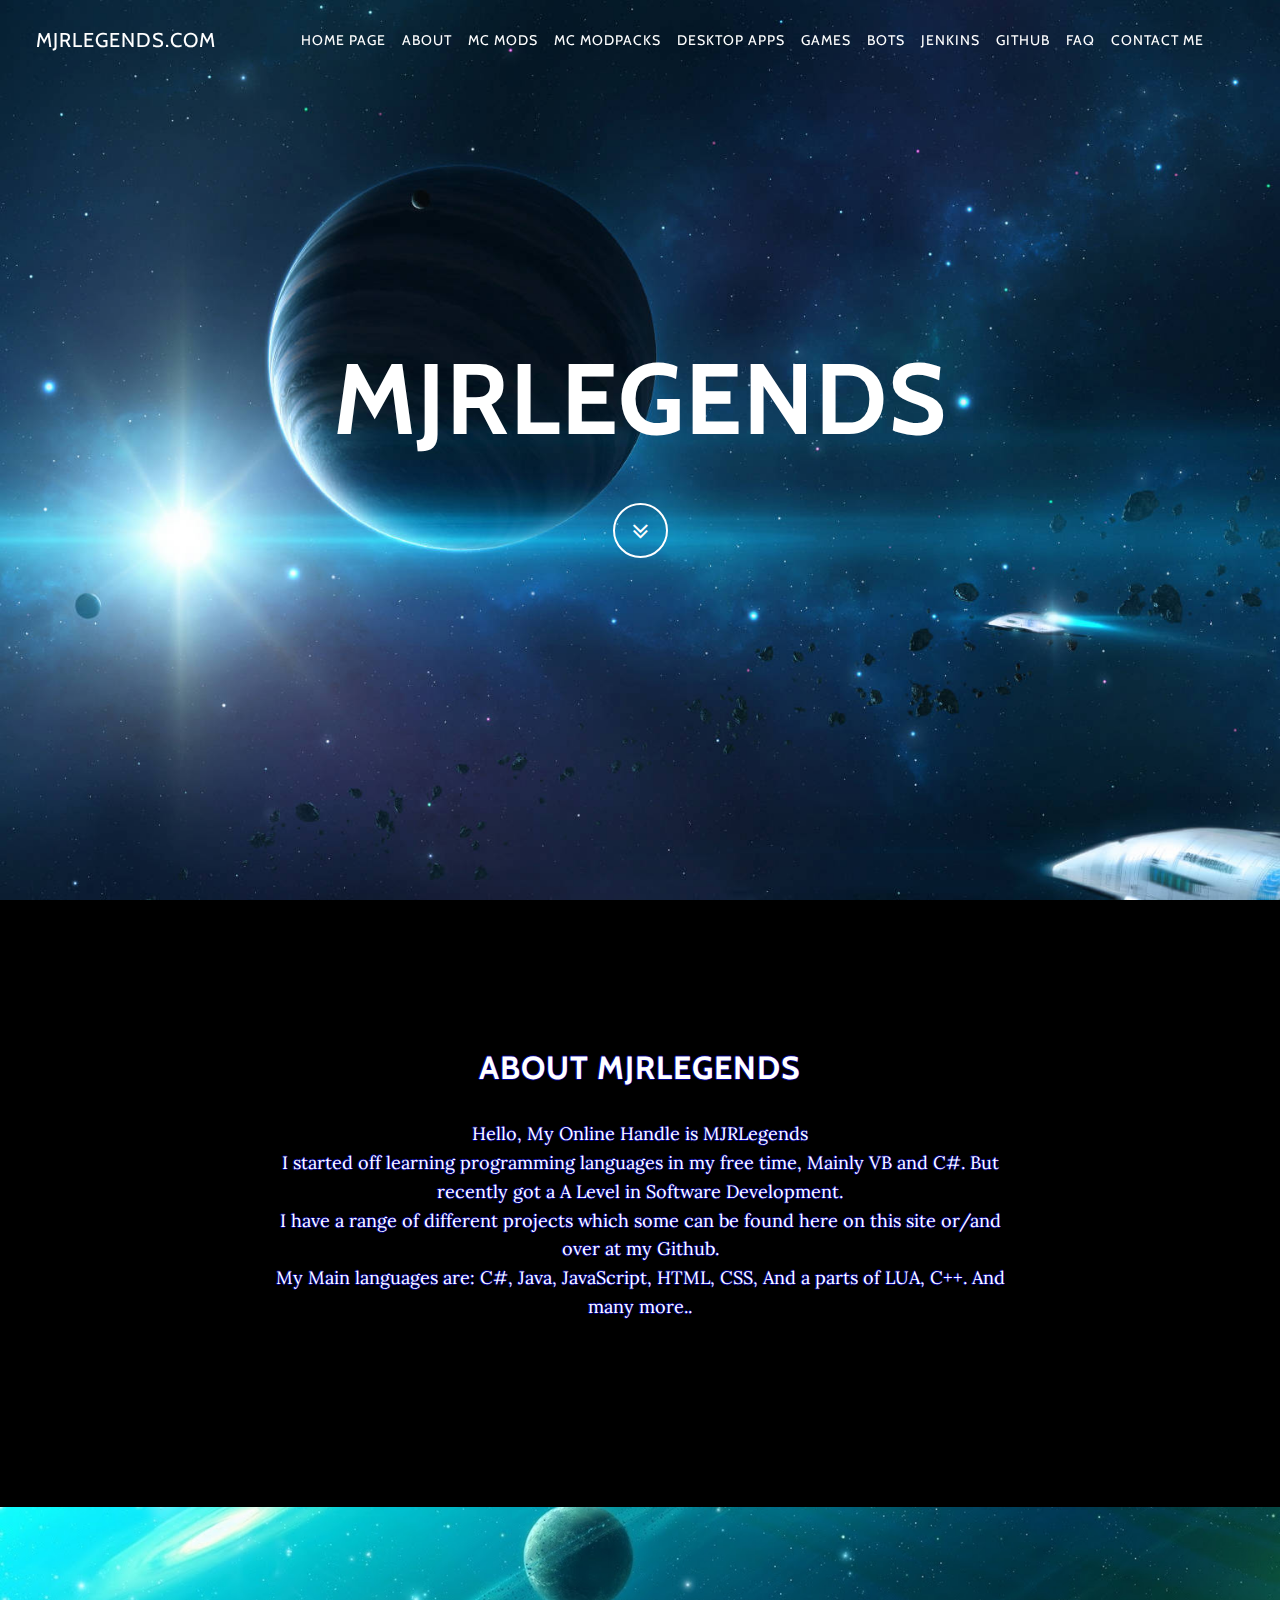
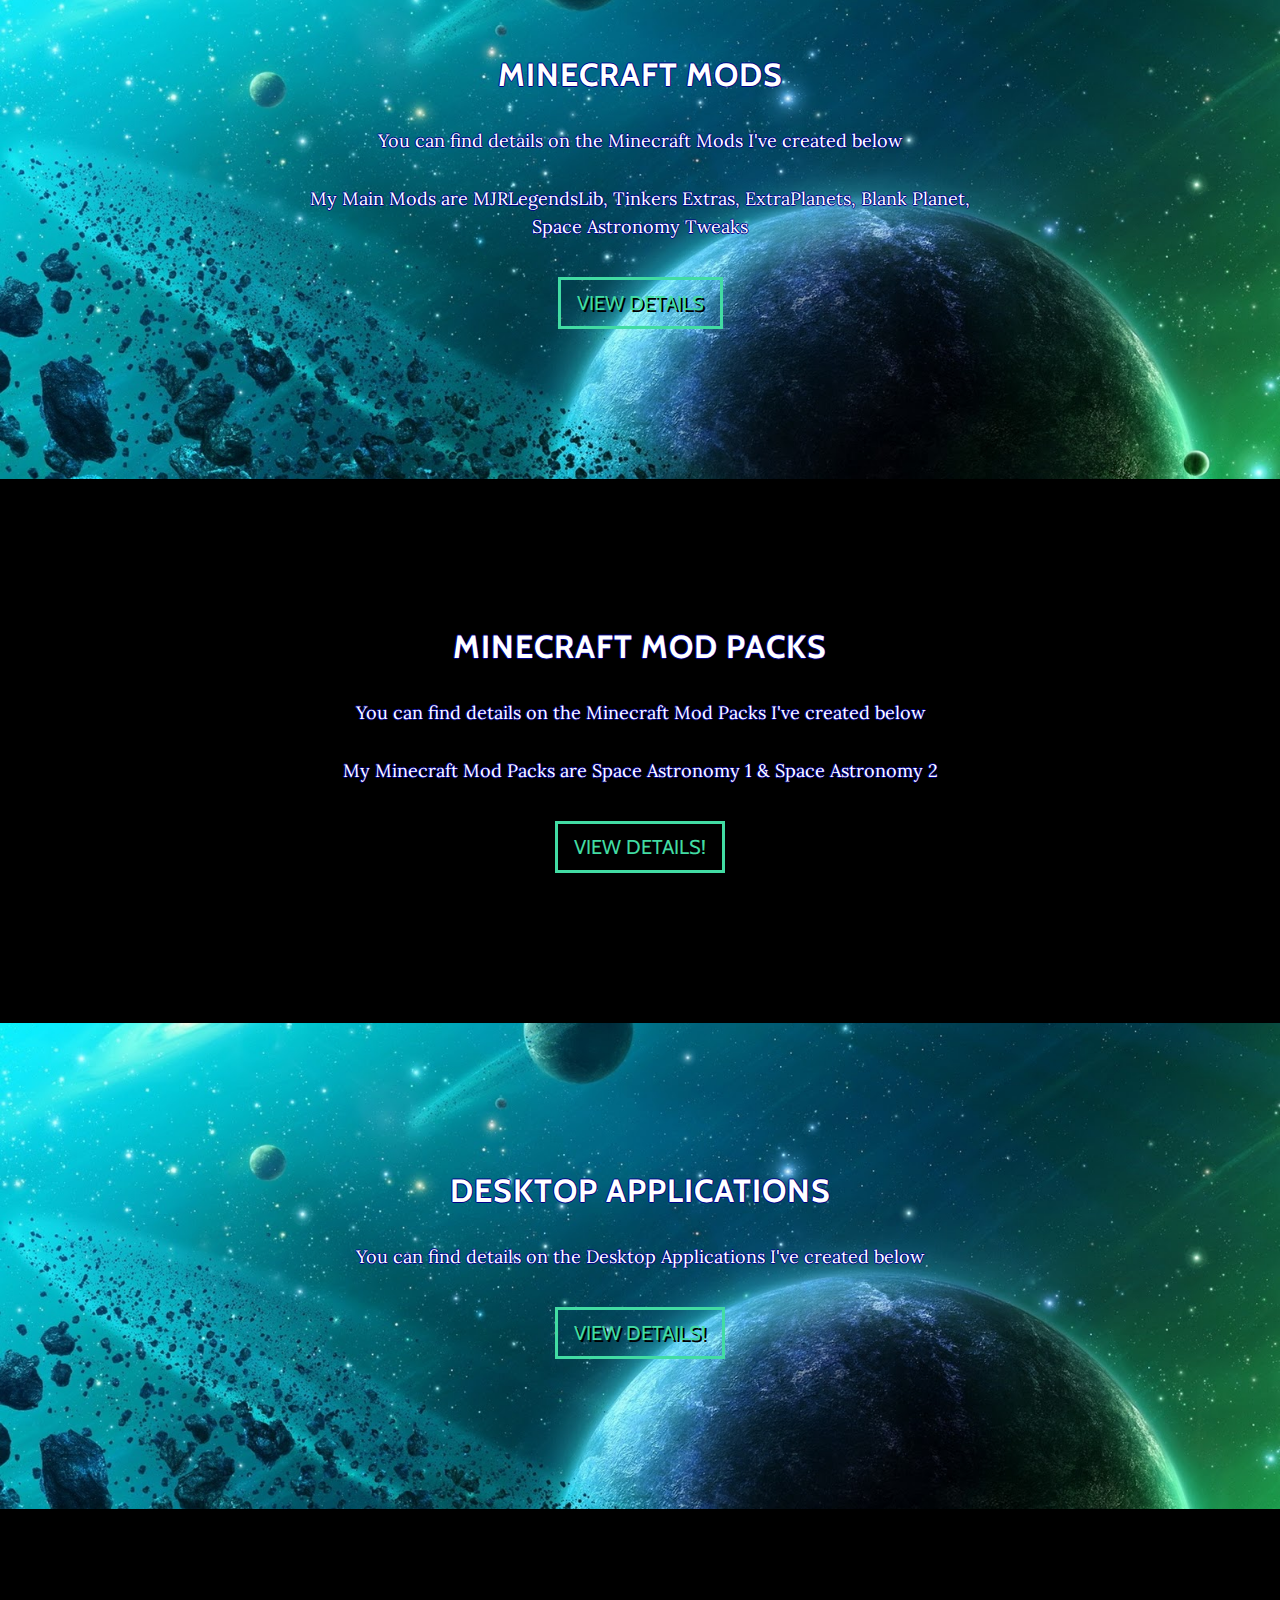
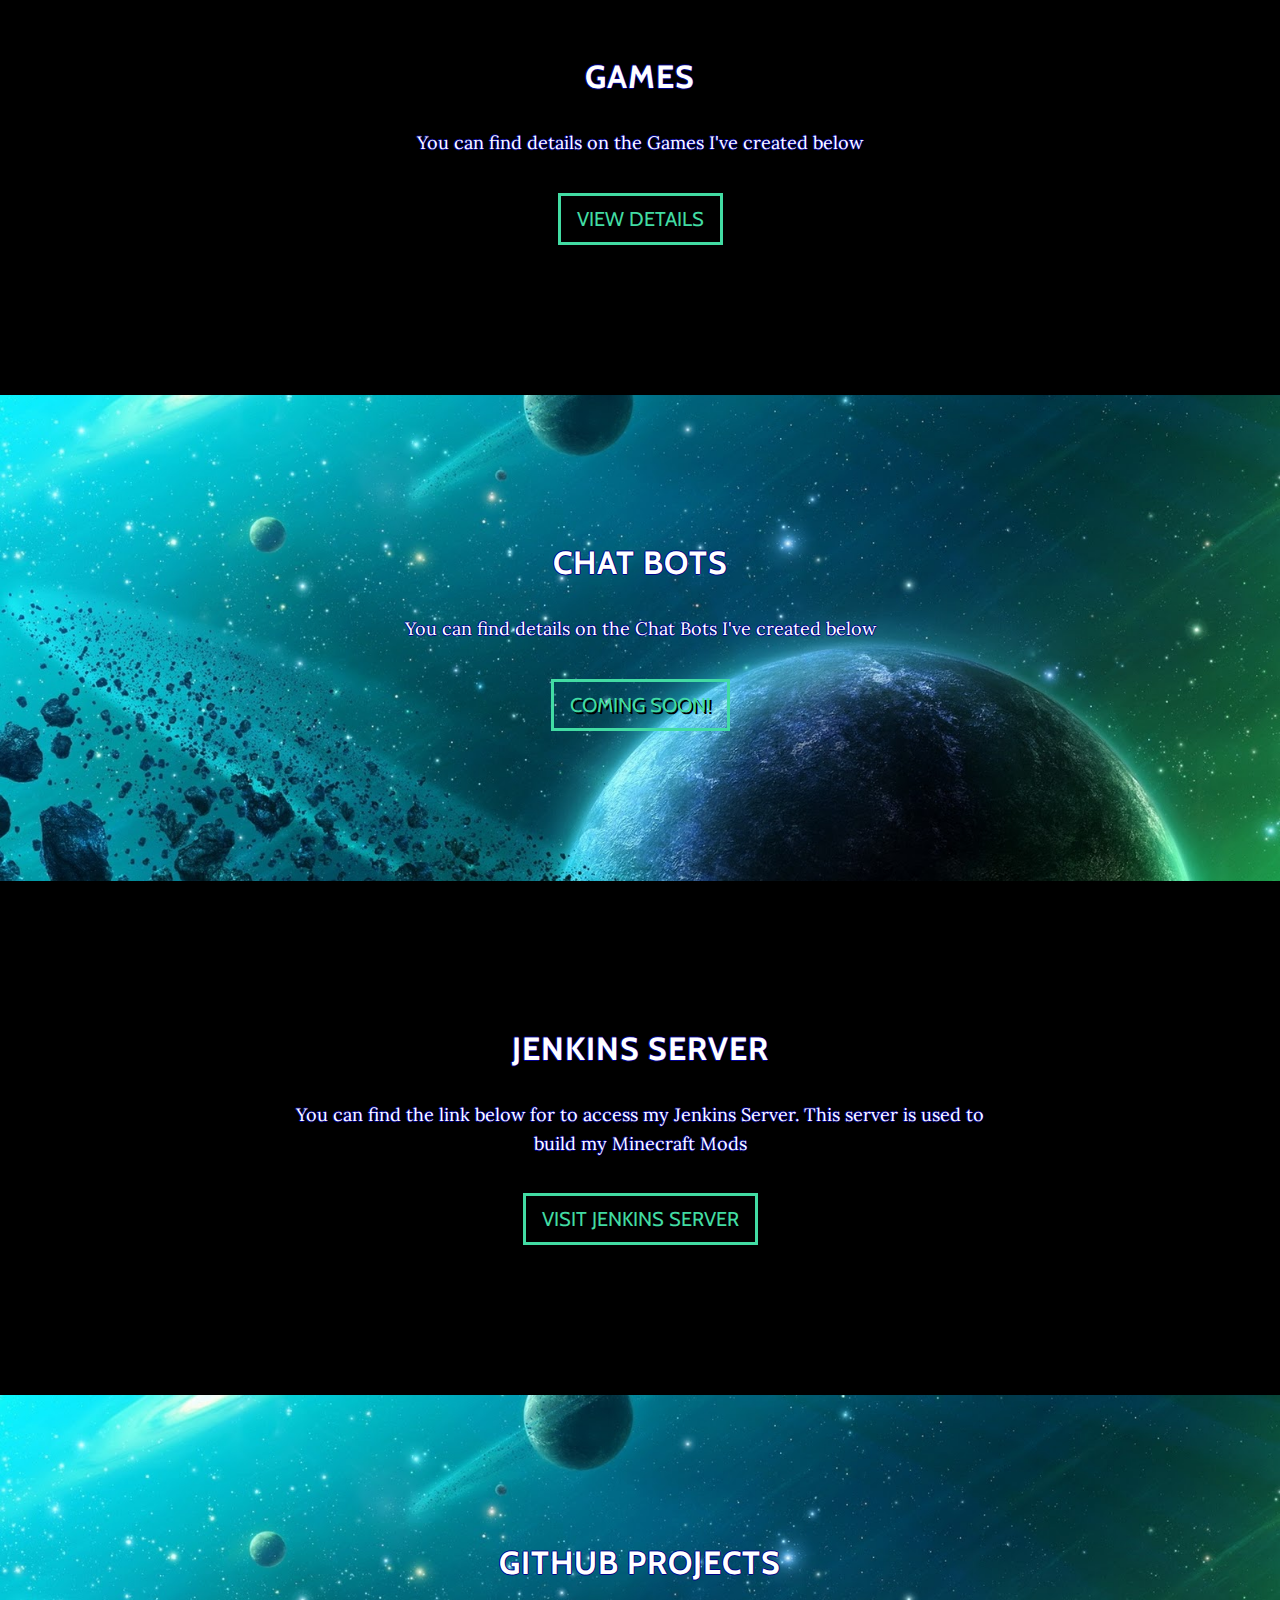
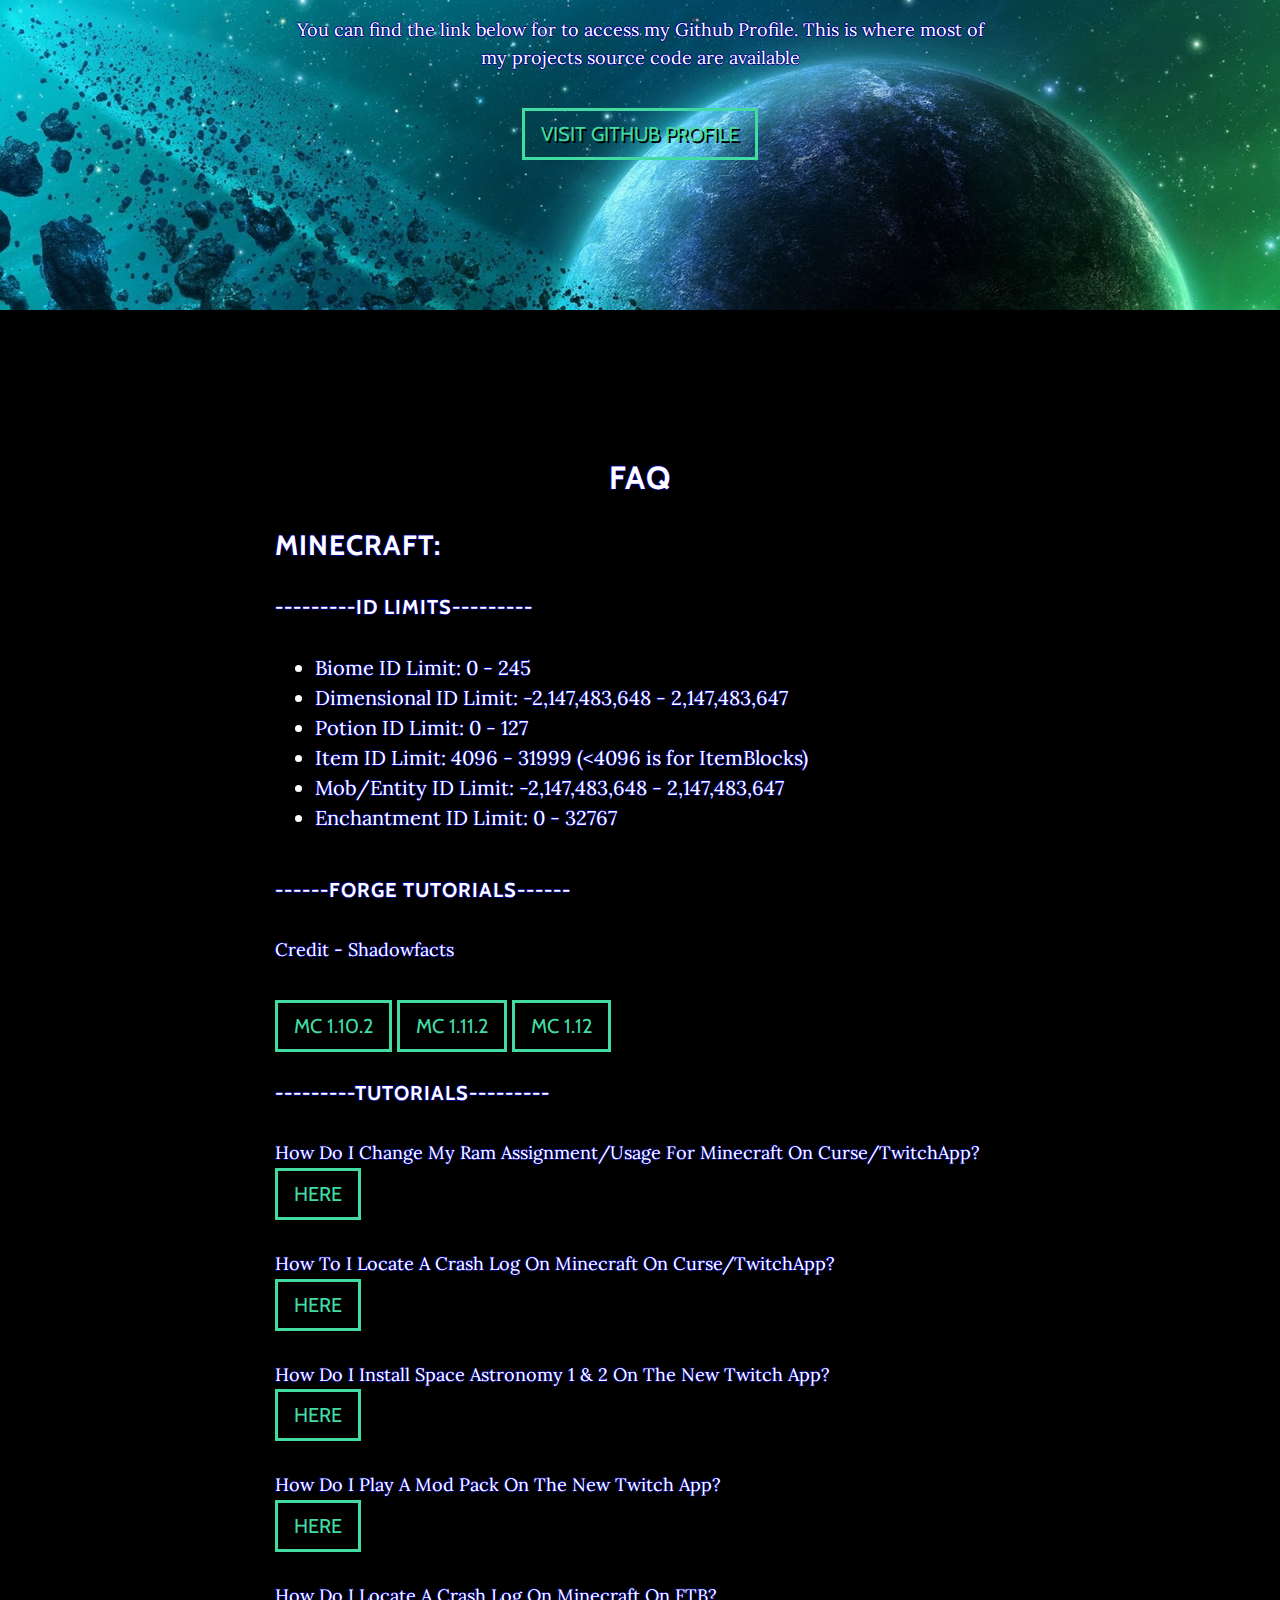
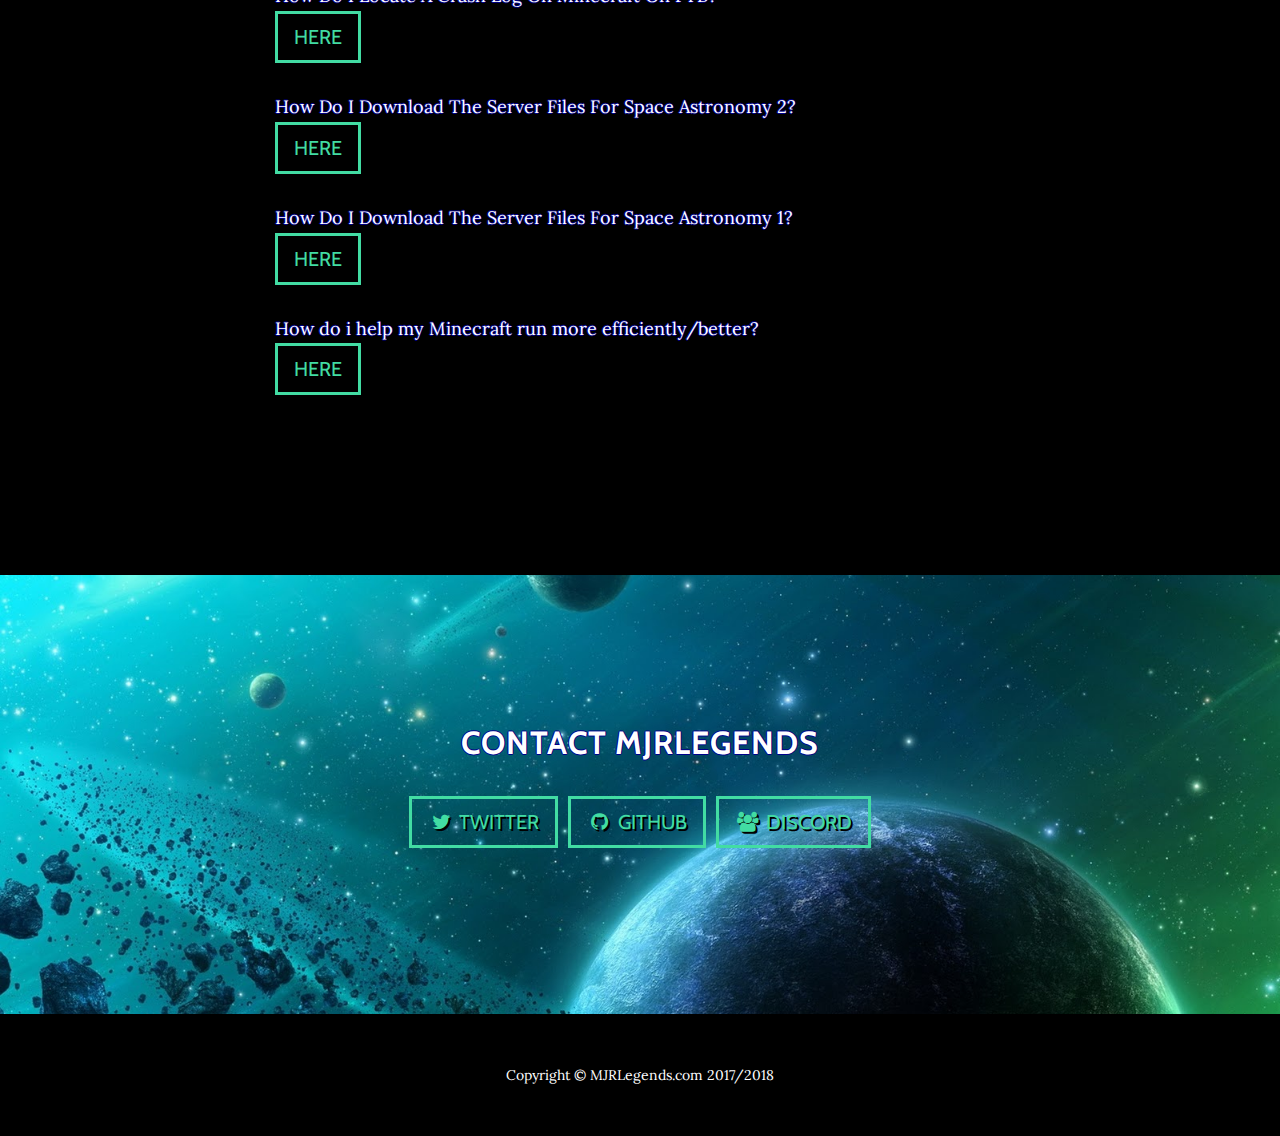
==== commit eddfdc5f: "Start work on adding the Desktop Apps page" ====
--- a/MJRLegends Site/index.html
+++ b/MJRLegends Site/index.html
@@ -126,7 +126,7 @@
 					<p>You can find details on the Desktop Applications I've created below <br>
 						
 					</p>
-					<a href="" class="btn btn-default btn-lg">Coming Soon!</a>
+					<a href="/desktop-apps.html" class="btn btn-default btn-lg">View Details!</a>
 				</div>
 			</div>
 		</section>
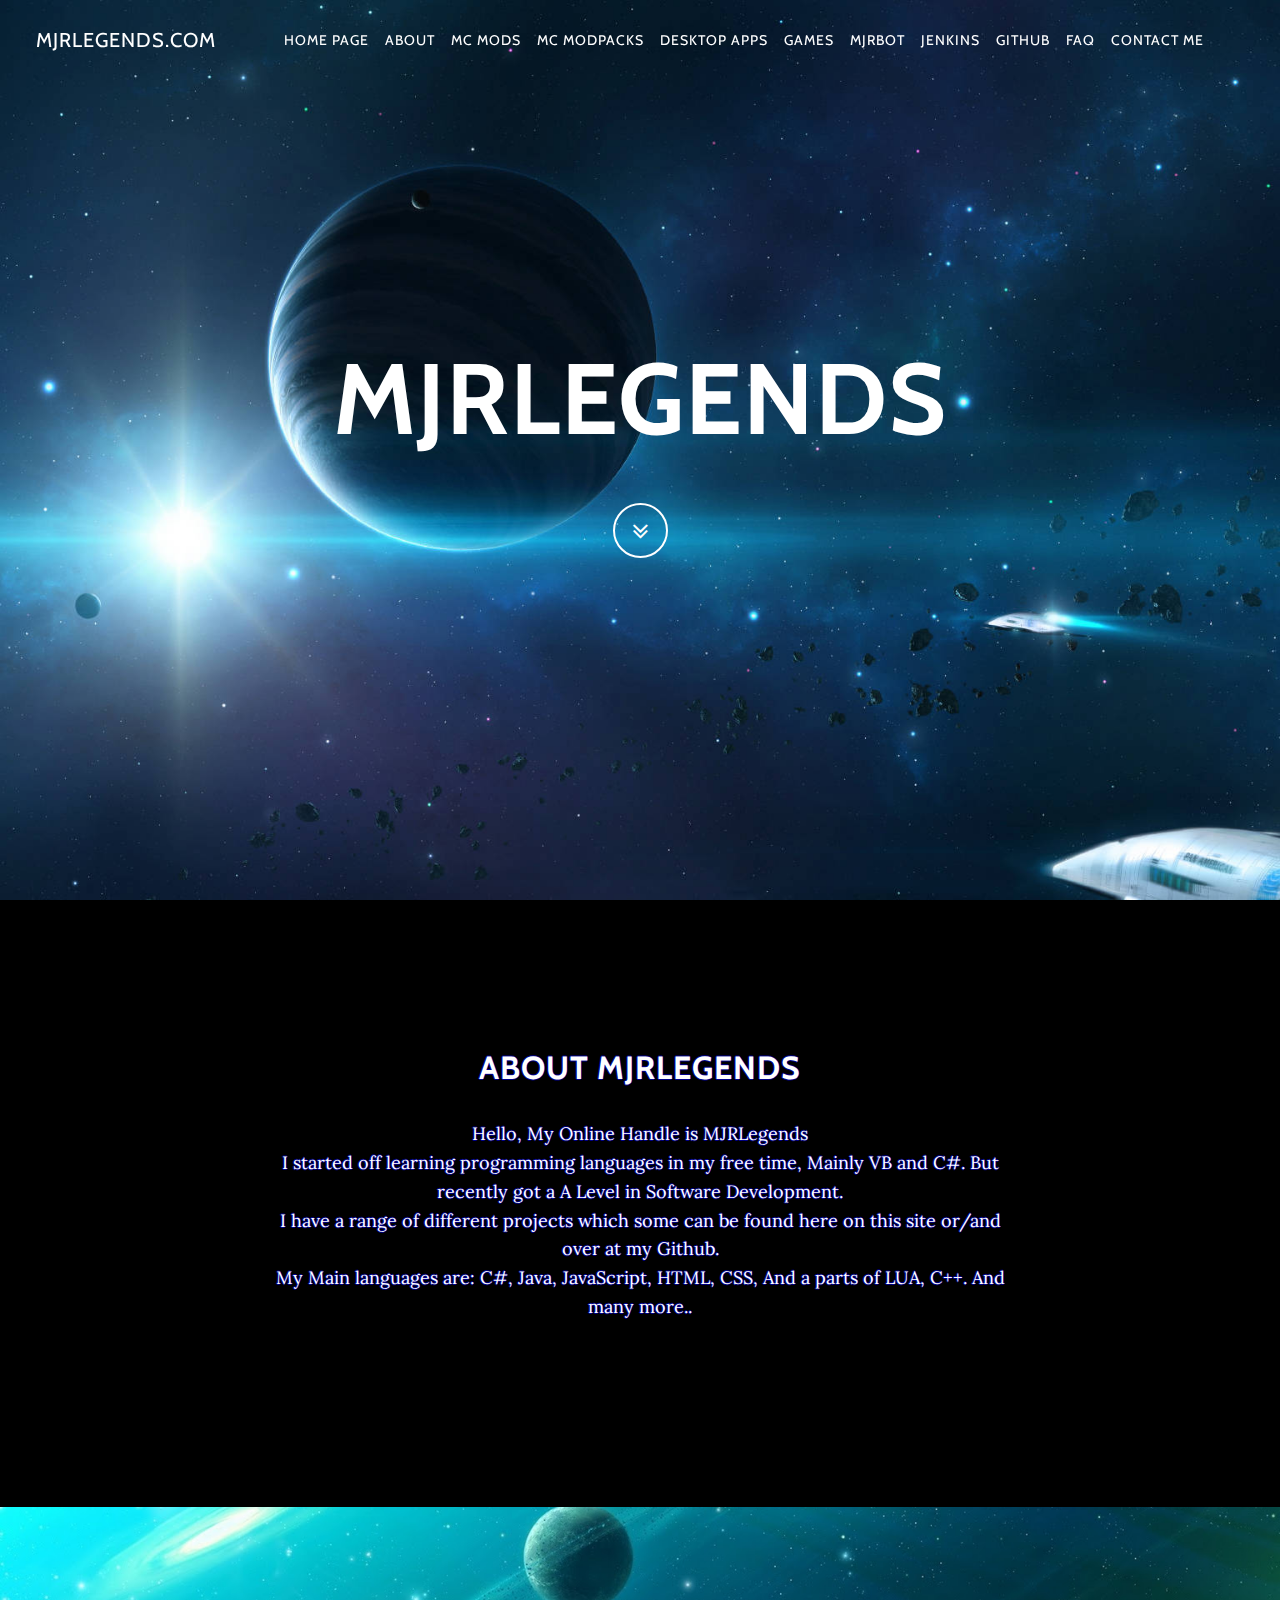
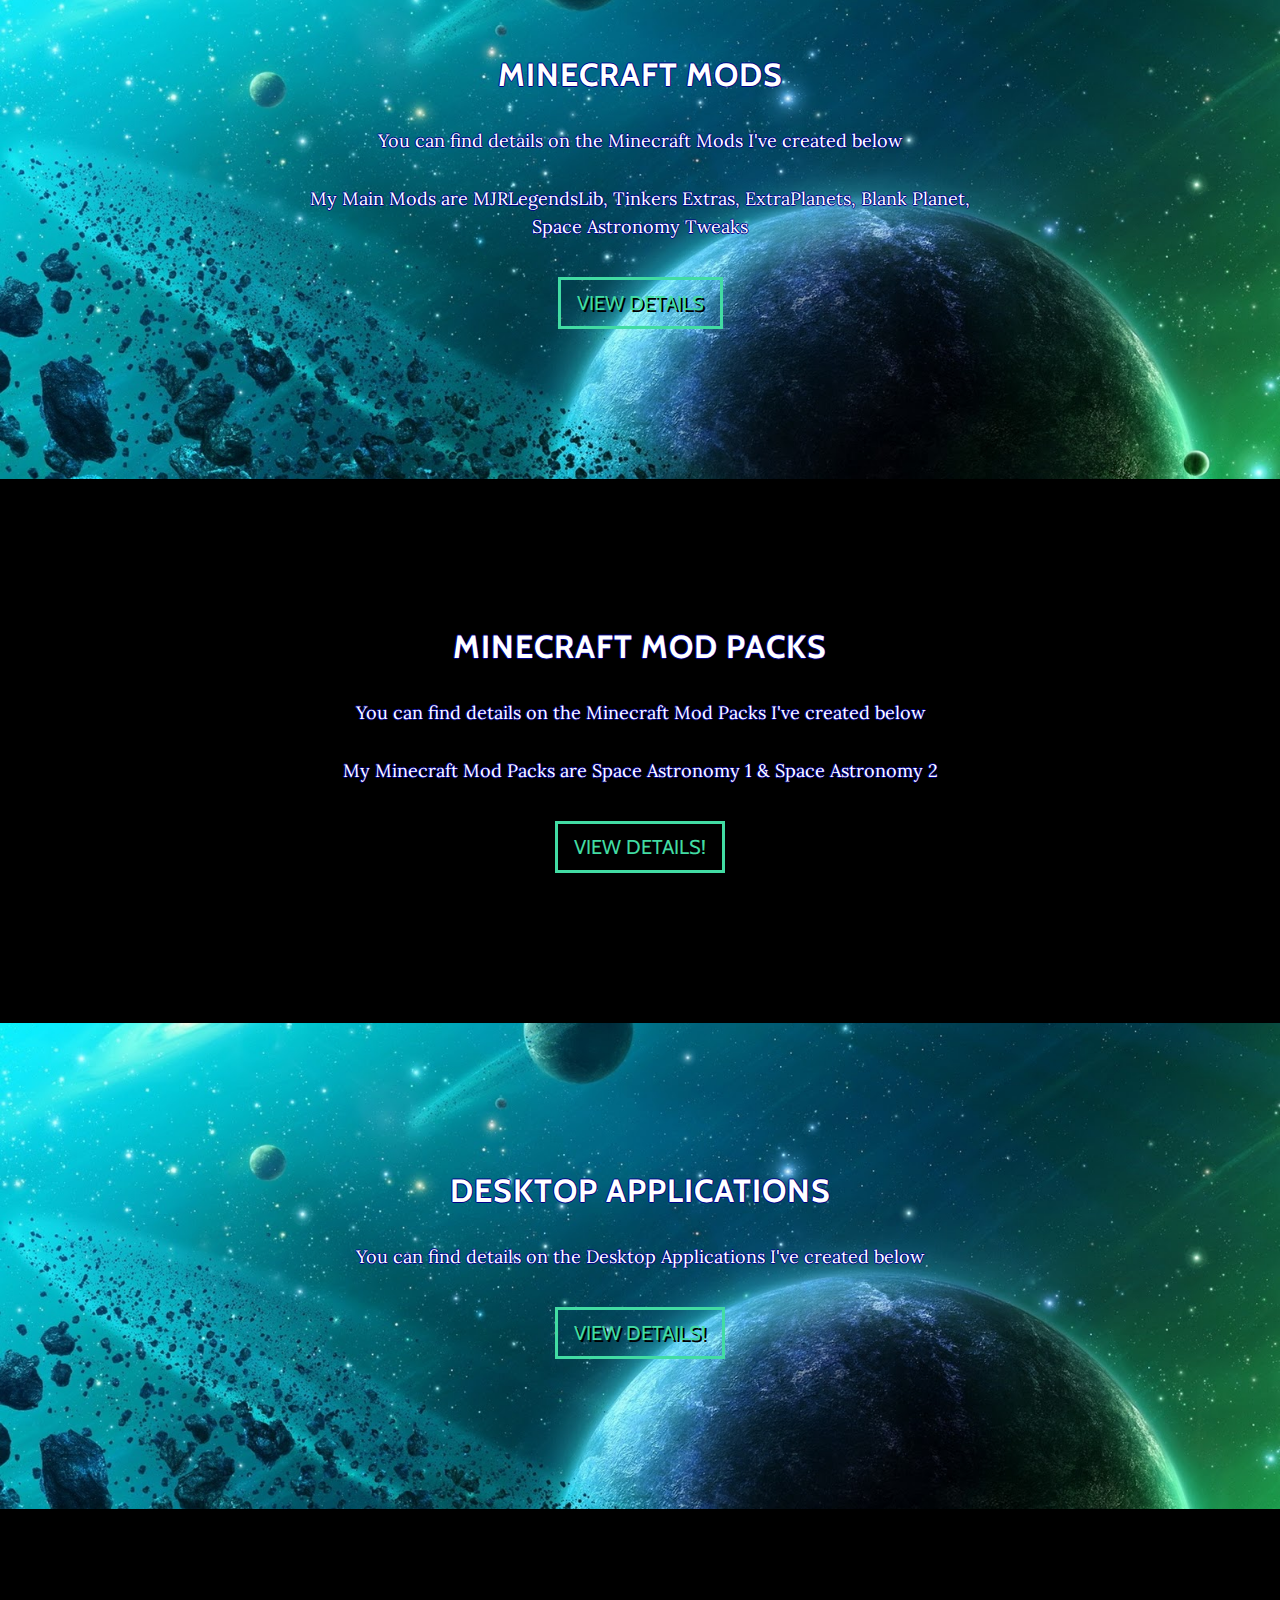
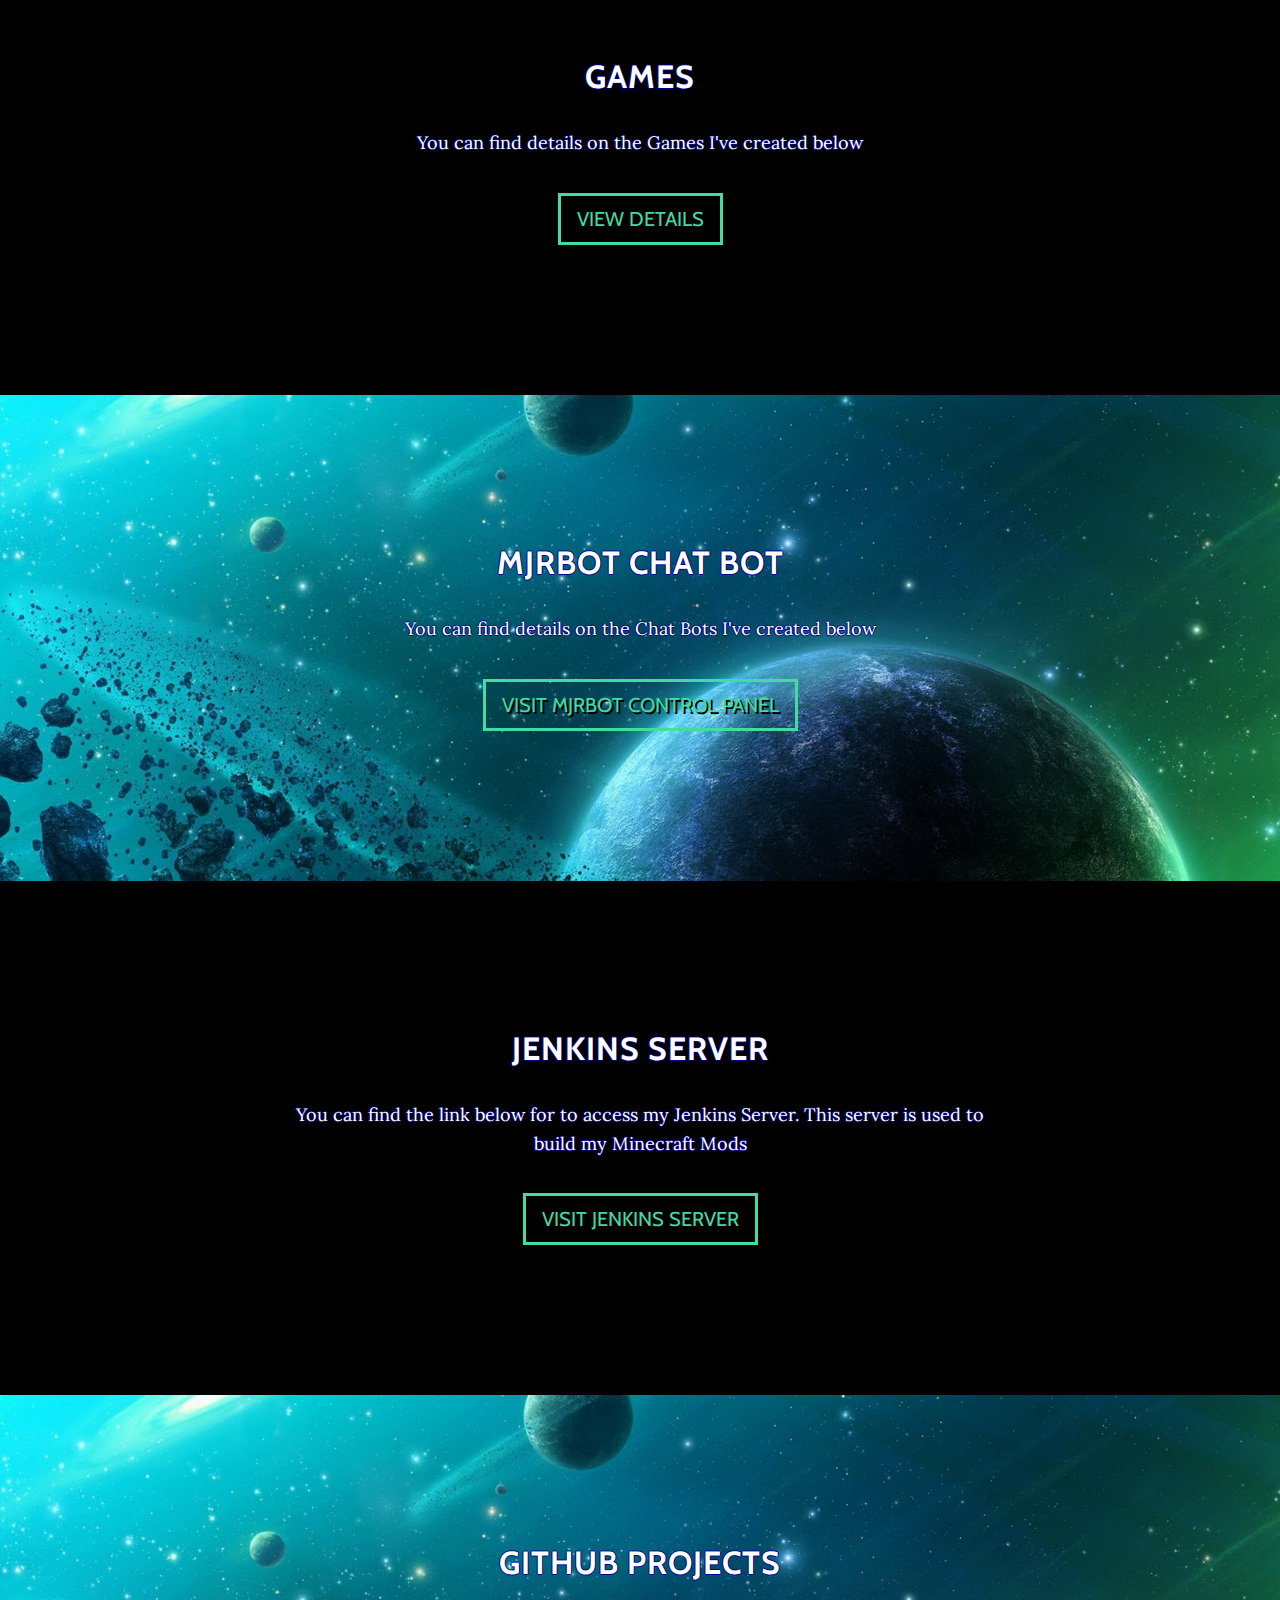
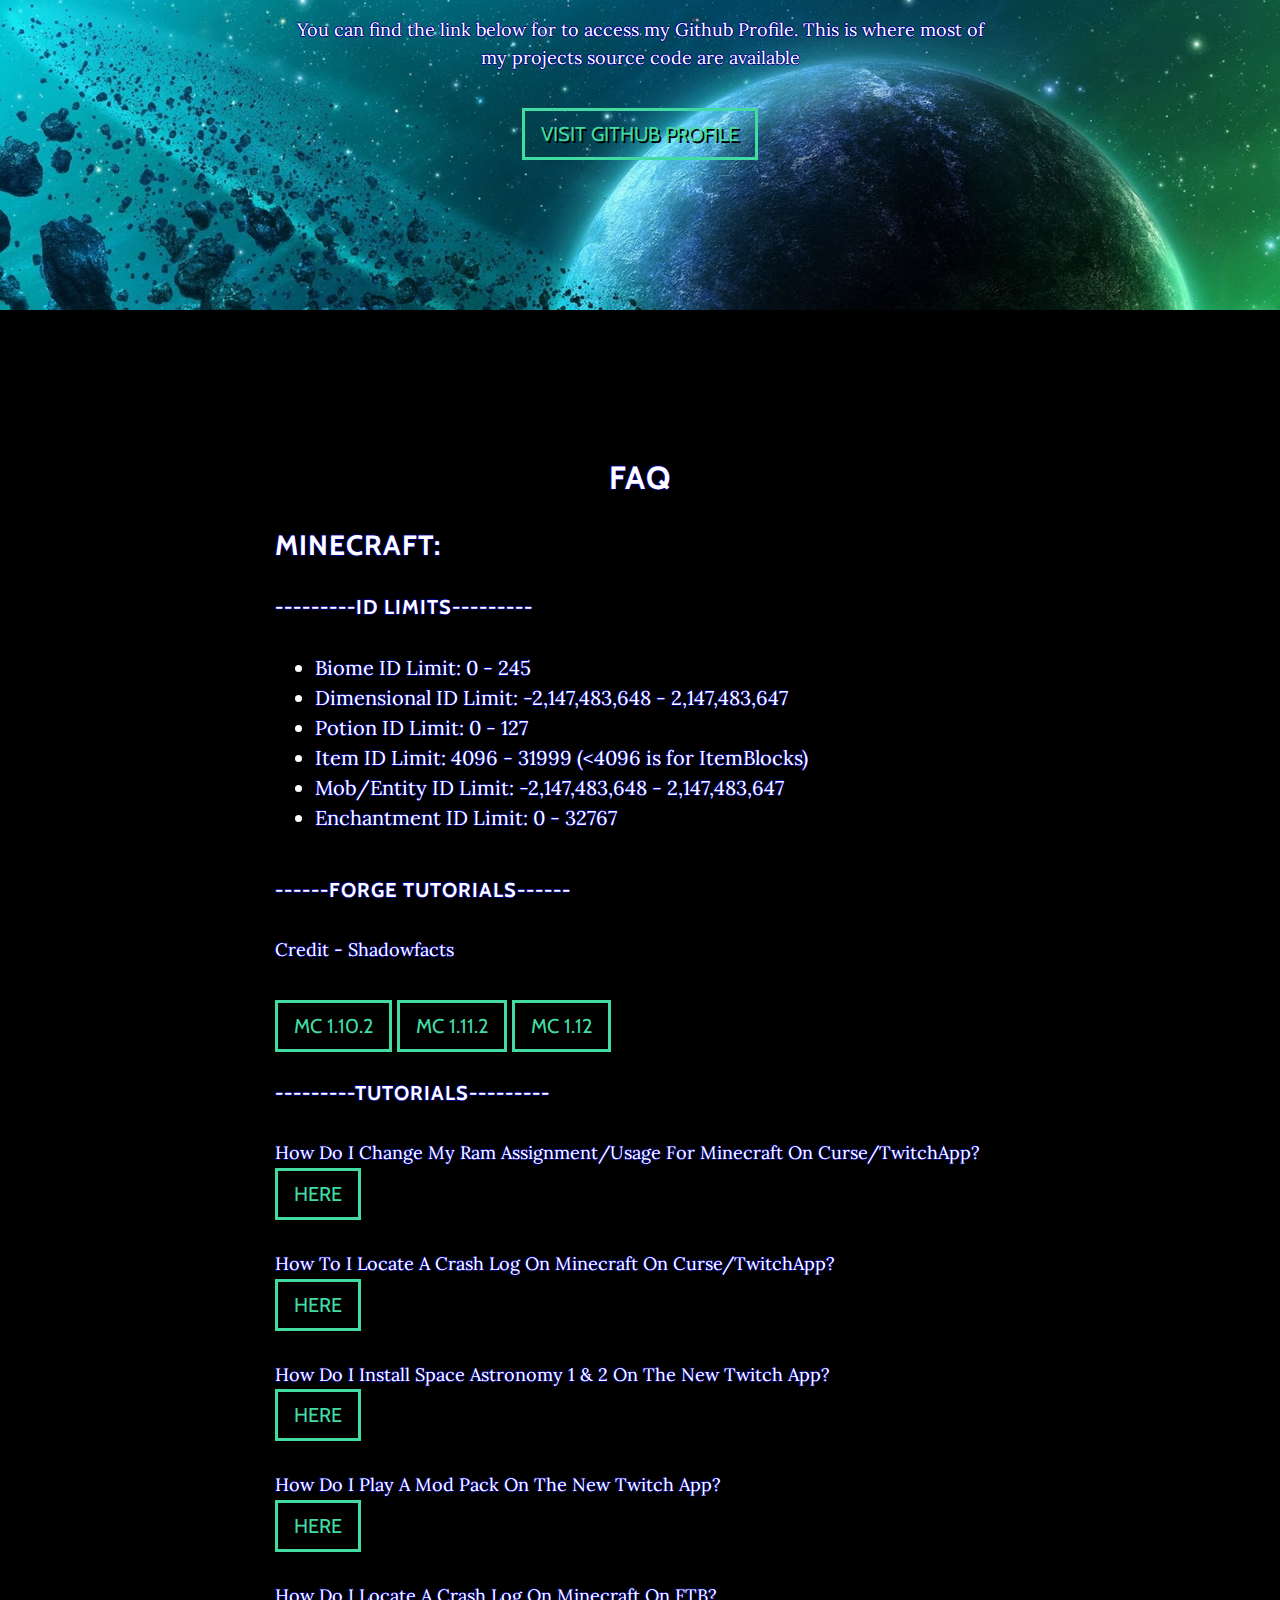
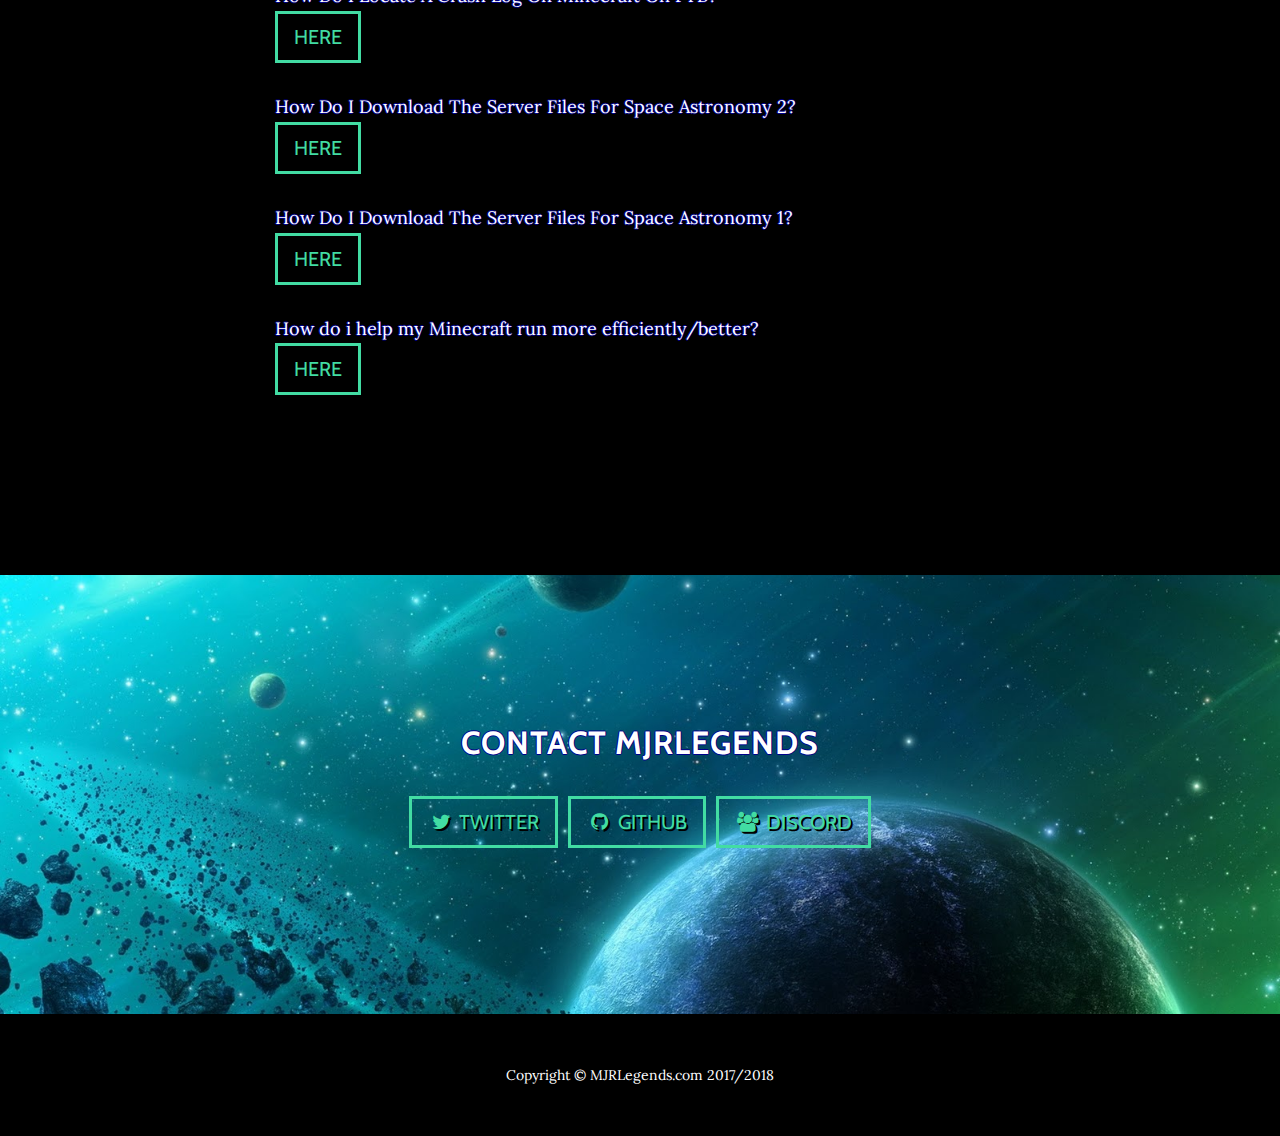
==== commit 655312fe: "Added link to MJRBot control panel" ====
--- a/MJRLegends Site/index.html
+++ b/MJRLegends Site/index.html
@@ -42,7 +42,7 @@
 							<a class="nav-link js-scroll-trigger" href="#games">Games</a>
 						</li>
 						<li class="nav-item">
-							<a class="nav-link js-scroll-trigger" href="#bots">Bots</a>
+							<a class="nav-link js-scroll-trigger" href="#bots">MJRBot</a>
 						</li>
 						<li class="nav-item">
 							<a class="nav-link js-scroll-trigger" href="#jenkins">Jenkins</a>
@@ -140,13 +140,13 @@
 				</div>
 			</div>
 		</section>
-		<!-- Chat Bots Section -->
+		<!-- MJRBot Section -->
 		<section id="bots" class="content-section-alt content-section text-center">
 			<div class="container">
 				<div class="col-lg-8 mx-auto">
-					<h2>Chat Bots</h2>
+					<h2>MJRBot Chat Bot</h2>
 					<p>You can find details on the Chat Bots I've created below</p>
-					<a href="" class="btn btn-default btn-lg">Coming soon!</a>
+					<a href="http://mjrlegends.com/mjrbot" class="btn btn-default btn-lg">Visit MJRBot Control Panel</a>
 				</div>
 			</div>
 		</section>
@@ -159,7 +159,7 @@
 						You can find the link below for to access my Jenkins Server. 
 						This server is used to build my Minecraft Mods
 					</p>
-					<a href="http://ci.mjrlegends.com:8080/" class="btn btn-default btn-lg">Visit Jenkins Server</a>
+					<a href="http://ci.mjrlegends.com" class="btn btn-default btn-lg">Visit Jenkins Server</a>
 				</div>
 			</div>
 		</section>
